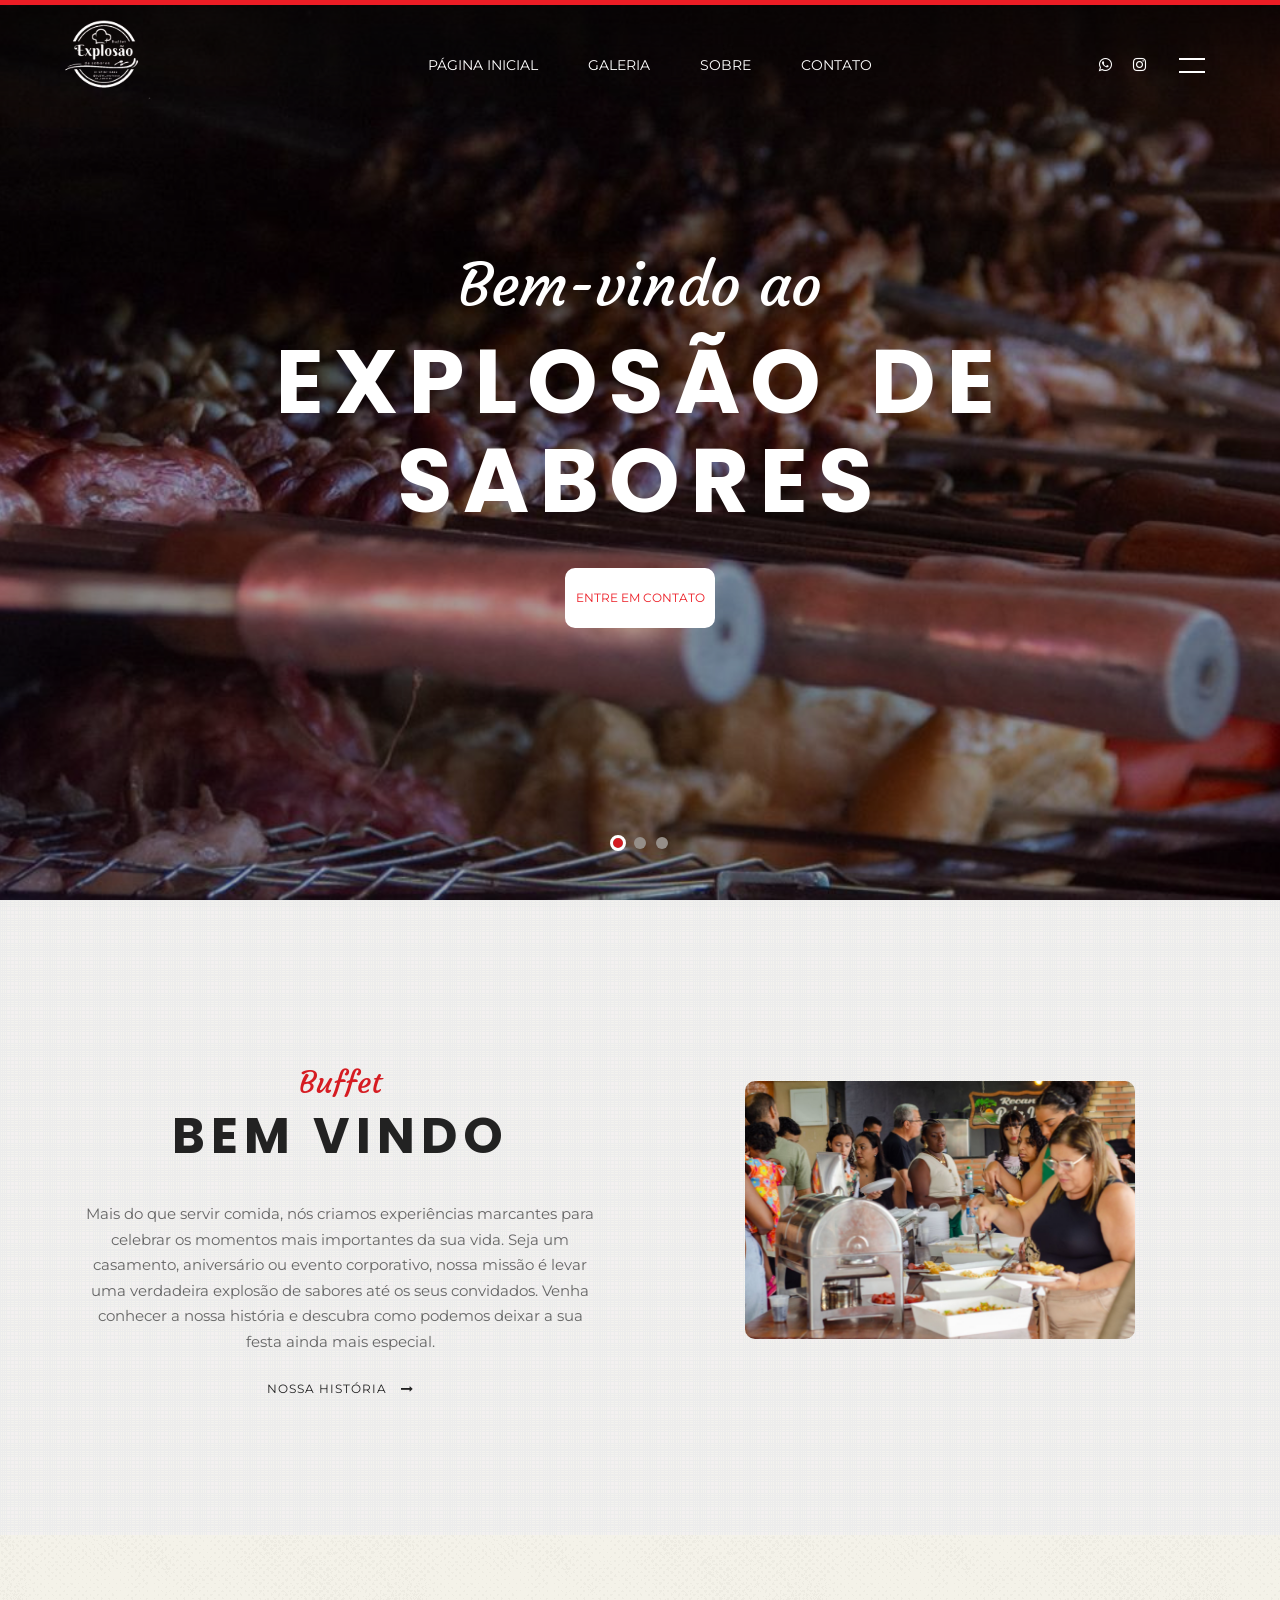
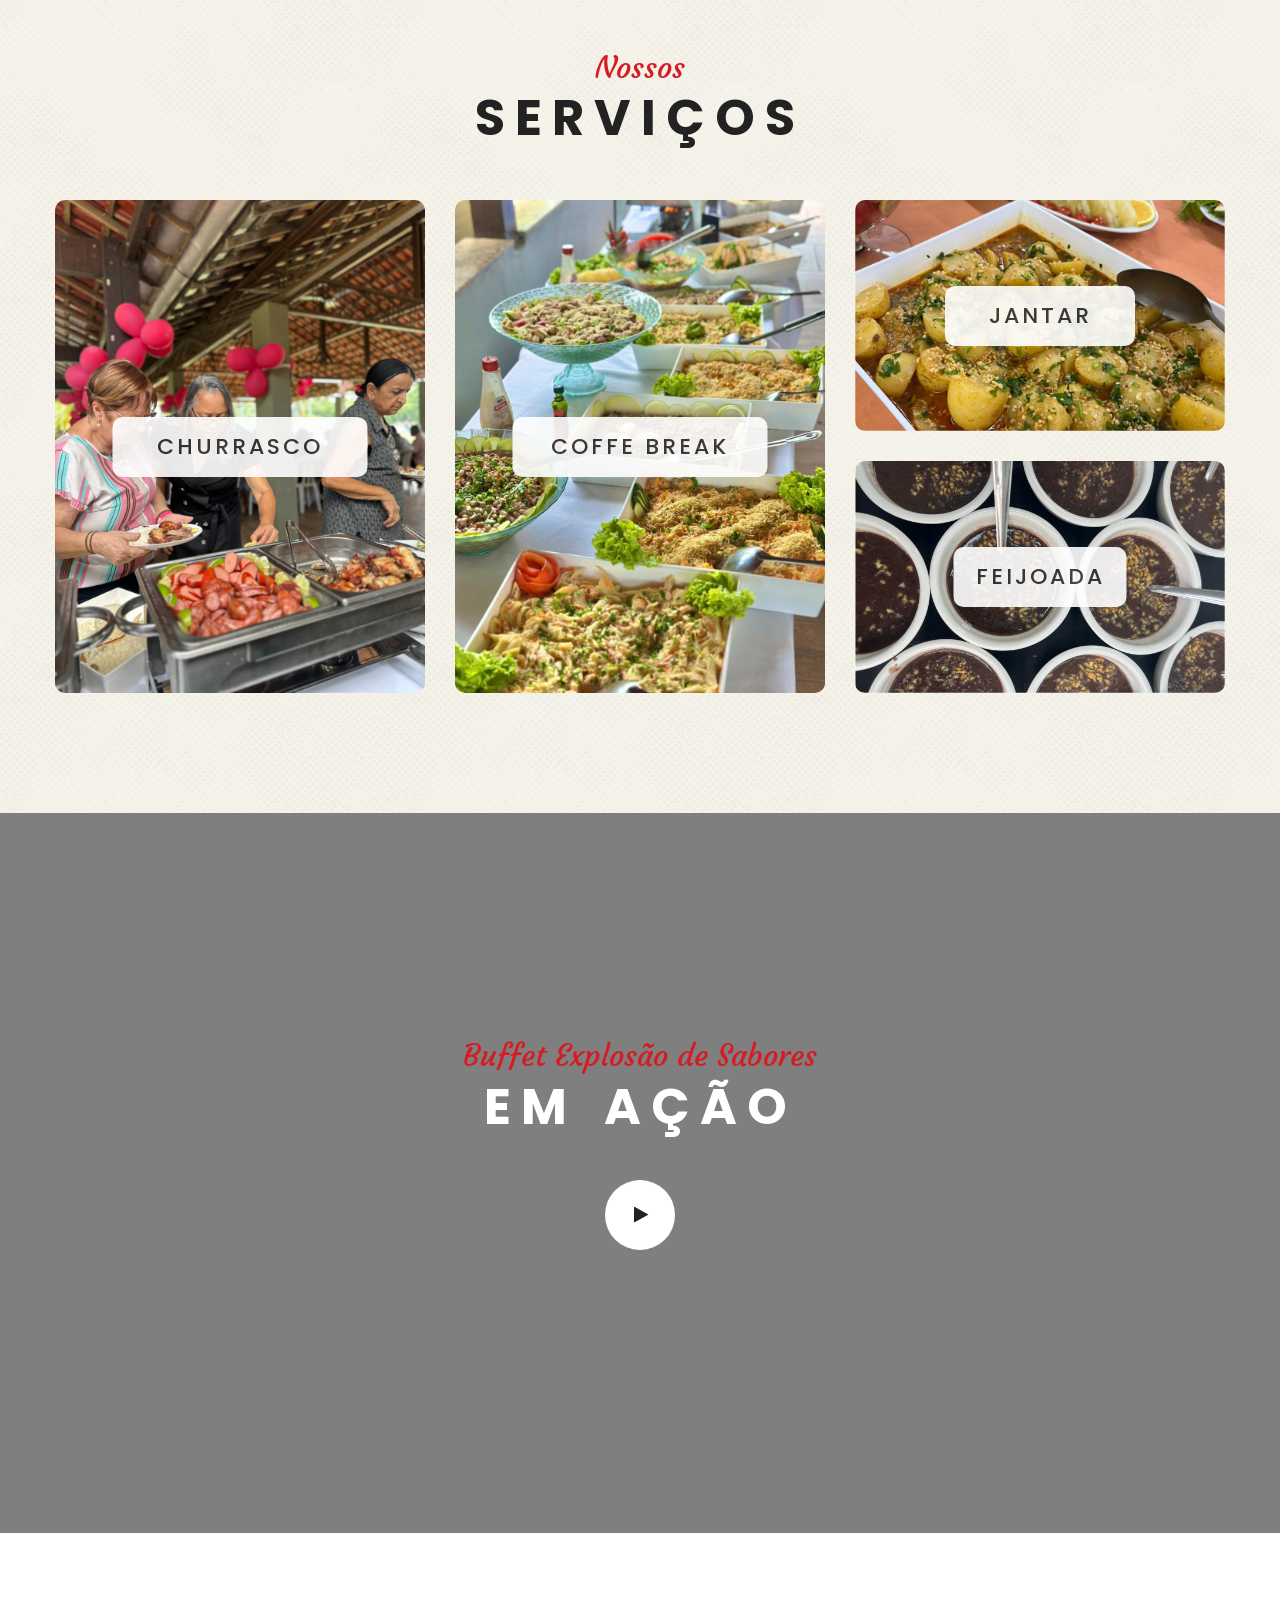
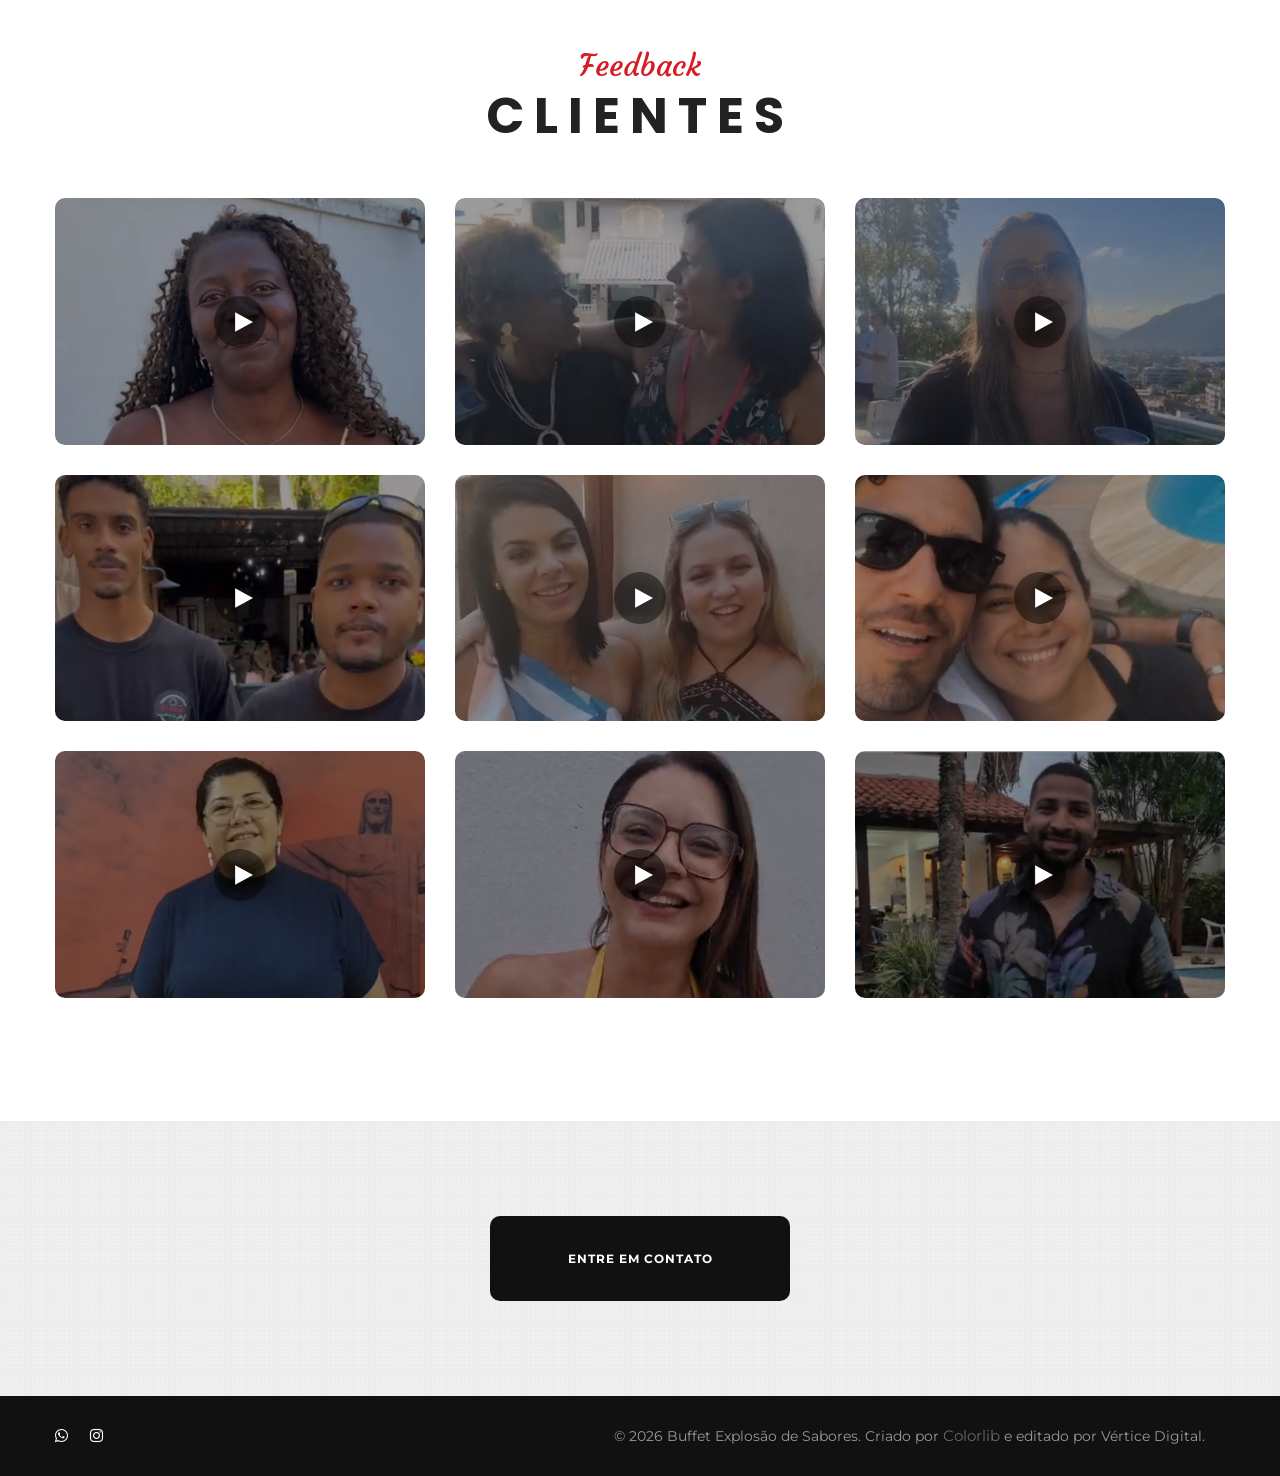
==== index.html @ c3bd985b "adiciona videos altera footer e header adiciona logo exclui pagina de serviço" ====
<!DOCTYPE html>
<html lang="en">
<head>
	<title>Página Inicial</title>
	<meta charset="UTF-8">
	<meta name="viewport" content="width=device-width, initial-scale=1">
<!--===============================================================================================-->
	<link rel="icon" type="image/png" href="images/icons/logo.png"/>
<!--===============================================================================================-->
	<link rel="stylesheet" type="text/css" href="vendor/bootstrap/css/bootstrap.min.css">
<!--===============================================================================================-->
	<link rel="stylesheet" type="text/css" href="fonts/font-awesome-4.7.0/css/font-awesome.min.css">
<!--===============================================================================================-->
	<link rel="stylesheet" type="text/css" href="fonts/themify/themify-icons.css">
<!--===============================================================================================-->
	<link rel="stylesheet" type="text/css" href="vendor/animate/animate.css">
<!--===============================================================================================-->
	<link rel="stylesheet" type="text/css" href="vendor/css-hamburgers/hamburgers.min.css">
<!--===============================================================================================-->
	<link rel="stylesheet" type="text/css" href="vendor/animsition/css/animsition.min.css">
<!--===============================================================================================-->
	<link rel="stylesheet" type="text/css" href="vendor/select2/select2.min.css">
<!--===============================================================================================-->
	<link rel="stylesheet" type="text/css" href="vendor/daterangepicker/daterangepicker.css">
<!--===============================================================================================-->
	<link rel="stylesheet" type="text/css" href="vendor/slick/slick.css">
<!--===============================================================================================-->
	<link rel="stylesheet" type="text/css" href="vendor/lightbox2/css/lightbox.min.css">
<!--===============================================================================================-->
	<link rel="stylesheet" type="text/css" href="css/util.css">
	<link rel="stylesheet" type="text/css" href="css/main.css">
<!--===============================================================================================-->
</head>
<body class="animsition">

	<!-- Header -->
	<header>
		<!-- Header desktop -->
		<div class="wrap-menu-header gradient1 trans-0-4">
			<div class="container h-full">
				<div class="wrap_header trans-0-3">
					<!-- Logo -->
					<div class="logo">
						<a href="index.html">
							<img src="images/icons/logo.svg" alt="IMG-LOGO" data-logofixed="images/icons/logo2.svg">
						</a>
					</div>

					<!-- Menu -->
					<div class="wrap_menu p-l-45 p-l-0-xl">
						<nav class="menu">
							<ul class="main_menu">
								<li>
									<a href="index.html">Página Inicial</a>
								</li>

								<li>
									<a href="galeria.html">Galeria</a>
								</li>

								<li>
									<a href="sobre.html">Sobre</a>
								</li>

								<li>
									<a href="contato.html">Contato</a>
								</li>
							</ul>
						</nav>
					</div>

					<!-- Social -->
					<div class="social flex-w flex-l-m p-r-20">
						<a href="contato.html" target="_blank"><i class="fa fa-whatsapp" aria-hidden="true"></i></a>
						<a href="https://www.instagram.com/buffet_explosao_de_sabores/" target="_blank"><i class="fa fa-instagram m-l-21" aria-hidden="true"></i></a>

						<button class="btn-show-sidebar m-l-33 trans-0-4"></button>
					</div>
				</div>
			</div>
		</div>
	</header>

	<!-- Sidebar -->
	<aside class="sidebar trans-0-4">
		<!-- Button Hide sidebar -->
		<button class="btn-hide-sidebar ti-close color0-hov trans-0-4"></button>

		<!-- - -->
		<ul class="menu-sidebar p-t-95 p-b-70">
			<li class="t-center m-b-13">
				<a href="index.html" class="txt19">Página Inicial</a>
			</li>

			<li class="t-center m-b-13">
				<a href="galeria.html" class="txt19">Galeria</a>
			</li>

			<li class="t-center m-b-13">
				<a href="sobre.html" class="txt19">Sobre</a>
			</li>

			<li class="t-center m-b-33">
				<a href="contato.html" class="txt19">Contato</a>
			</li>

		</ul>
	</aside>

	<!-- Slide1 -->
	<section class="section-slide">
		<div class="wrap-slick1">
			<div class="slick1">
				<div class="item-slick1 item1-slick1" style="background-image: url(images/slide1-01.svg);">
					<div class="wrap-content-slide1 sizefull flex-col-c-m p-l-15 p-r-15 p-t-150 p-b-170">
						<span class="caption1-slide1 txt1 t-center animated visible-false m-b-15" data-appear="fadeInDown">
							Bem-vindo ao
						</span>

						<h2 class="caption2-slide1 tit1 t-center animated visible-false m-b-37" data-appear="fadeInUp">
							Explosão de sabores
						</h2>

						<div class="wrap-btn-slide1 animated visible-false" data-appear="zoomIn">
							<!-- Button1 -->
							<a href="contato.html" class="btn1 flex-c-m size4 txt3 trans-0-4">
								Entre em contato
							</a>
						</div>
					</div>
				</div>

				<div class="item-slick1 item2-slick1" style="background-image: url(images/slide1-02.svg);">
					<div class="wrap-content-slide1 sizefull flex-col-c-m p-l-15 p-r-15 p-t-150 p-b-170">
						<span class="caption1-slide1 txt1 t-center animated visible-false m-b-15" data-appear="rollIn">
							Bem vindo ao
						</span>

						<h2 class="caption2-slide1 tit1 t-center animated visible-false m-b-37" data-appear="lightSpeedIn">
							Explosão de sabores
						</h2>

						<div class="wrap-btn-slide1 animated visible-false" data-appear="slideInUp">
							<!-- Button1 -->
							<a href="contato.html" class="btn1 flex-c-m size4 txt3 trans-0-4">
								Entre em contato
							</a>
						</div>
					</div>
				</div>

				<div class="item-slick1 item3-slick1" style="background-image: url(images/slide1-03.svg);">
					<div class="wrap-content-slide1 sizefull flex-col-c-m p-l-15 p-r-15 p-t-150 p-b-170">
						<span class="caption1-slide1 txt1 t-center animated visible-false m-b-15" data-appear="rotateInDownLeft">
							Bem vindo ao
						</span>

						<h2 class="caption2-slide1 tit1 t-center animated visible-false m-b-37" data-appear="rotateInUpRight">
							Explosão de Sabores
						</h2>

						<div class="wrap-btn-slide1 animated visible-false" data-appear="rotateIn">
							<!-- Button1 -->
							<a href="contato.html" class="btn1 flex-c-m size4 txt3 trans-0-4">
								Entre em contato
							</a>
						</div>
					</div>
				</div>

			</div>

			<div class="wrap-slick1-dots"></div>
		</div>
	</section>

	<!-- Welcome -->
	<section class="section-welcome bg1-pattern p-t-120 p-b-105">
		<div class="container">
			<div class="row align-items-center">
				<div class="col-md-6 p-t-45 p-b-30">
					<div class="wrap-text-welcome t-center">
						<span class="tit2 t-center">
							Buffet
						</span>

						<h3 class="tit3 t-center m-b-35 m-t-5">
							Bem vindo
						</h3>

						<p class="t-center m-b-22 size3 m-l-r-auto">
							Mais do que servir comida, nós criamos experiências marcantes para celebrar os momentos mais importantes da sua vida. Seja um casamento, aniversário ou evento corporativo, nossa missão é levar uma verdadeira explosão de sabores até os seus convidados.
							Venha conhecer a nossa história e descubra como podemos deixar a sua festa ainda mais especial.
						</p>

						<a href="sobre.html" class="txt4">
							Nossa história
							<i class="fa fa-long-arrow-right m-l-10" aria-hidden="true"></i>
						</a>
					</div>
				</div>

				<div class="col-md-6 p-b-30">
					<div class="wrap-pic-welcome size2 bo-rad-10 hov-img-zoom m-l-r-auto">
						<img src="images/our-story-01.jpg" alt="IMG-OUR">
					</div>
				</div>
			</div>
		</div>
	</section>


	<!-- Nossos serviços -->
	<section class="section-ourmenu bg2-pattern p-t-115 p-b-120">
		<div class="container">
			<div class="title-section-ourmenu t-center m-b-22">
				<span class="tit2 t-center">
					Nossos
				</span>

				<h3 class="tit5 t-center m-t-2">
					Serviços
				</h3>
			</div>

			<div class="row">
				<div class="col-md-8">
					<div class="row">
						<div class="col-sm-6">
							<!-- Item our menu -->
							<div class="item-ourmenu bo-rad-10 hov-img-zoom pos-relative m-t-30">
								<img src="images/our-service-01.jpg" alt="IMG-MENU">

								<!-- Button2 -->
								<a href="#" class="btn2 flex-c-m txt5 ab-c-m size6">
									churrasco
								</a>
							</div>
						</div>

						<div class="col-sm-6">
							<!-- Item our menu -->
							<div class="item-ourmenu bo-rad-10 hov-img-zoom pos-relative m-t-30">
								<img src="images/our-service-02.jpg" alt="IMG-MENU">

								<!-- Button2 -->
								<a href="#" class="btn2 flex-c-m txt5 ab-c-m size6">
									coffe break
								</a>
							</div>
						</div>
					</div>
				</div>

				<div class="col-md-4">
					<div class="row">
						<div class="col-12">
							<!-- Item our menu -->
							<div class="item-ourmenu bo-rad-10 hov-img-zoom pos-relative m-t-30">
								<img src="images/our-service-03.svg" alt="IMG-MENU">

								<!-- Button2 -->
								<a href="#" class="btn2 flex-c-m txt5 ab-c-m size8">
									jantar
								</a>
							</div>
						</div>

						<div class="col-12">
							<!-- Item our menu -->
							<div class="item-ourmenu bo-rad-10 hov-img-zoom pos-relative m-t-30">
								<img src="images/our-service-04.svg" alt="IMG-MENU">

								<!-- Button2 -->
								<a href="#" class="btn2 flex-c-m txt5 ab-c-m size9">
									feijoada
								</a>
							</div>
						</div>
					</div>
				</div>
			</div>

		</div>
	</section>

	<!-- Video -->
	<section class="section-video parallax100" style="background-image: url(images/bg-cover-video-02.svg);">
		<div class="content-video t-center p-t-225 p-b-250">
			<span class="tit2 p-l-15 p-r-15">
				Buffet Explosão de Sabores
			</span>

			<h3 class="tit4 t-center p-l-15 p-r-15 p-t-3">
				em ação
			</h3>

			<div class="btn-play ab-center size16 hov-pointer m-l-r-auto m-t-43 m-b-33" data-toggle="modal" data-target="#modal-video-01">
				<div class="flex-c-m sizefull bo-cir bgwhite color1 hov1 trans-0-4">
					<i class="fa fa-play fs-18 m-l-2" aria-hidden="true"></i>
				</div>
			</div>
		</div>
	</section>

	<!-- Depoimentos -->
	<section class="section-blog bg-white p-t-115 p-b-123">
		<div class="container">
			<div class="title-section-ourmenu t-center m-b-22">
				<span class="tit2 t-center">
					Feedback
				</span>

				<h3 class="tit5 t-center m-t-2">
					Clientes
				</h3>
			</div>

			<div class="row">
				<!-- Bloco 1 -->
				<div class="col-md-4 p-t-30">
				  <div class="blo1">
					<div class="wrap-pic-blo1 bo-rad-10 hov-img-zoom pos-relative">
					  <a href="#" data-toggle="modal" data-target="#modal-video-dep01">
						<img src="images/depoimento-1.png" alt="IMG-INTRO">
					  </a>
					  <a href="#" data-toggle="modal" data-target="#modal-video-dep01" class="play-icon-blo1">
						<svg viewBox="0 0 64 64" xmlns="http://www.w3.org/2000/svg" style="width:52px;height:52px;filter:drop-shadow(0 2px 8px rgba(0,0,0,0.5));">
						  <circle cx="32" cy="32" r="32" fill="rgba(0,0,0,0.45)"/>
						  <polygon points="26,20 48,32 26,44" fill="white"/>
						</svg>
					  </a>
					</div>
				  </div>
				</div>

				<!-- Modal dep01 -->
				<div class="modal fade" id="modal-video-dep01" tabindex="-1" role="dialog">
				  <div class="modal-dialog" role="document">
					<div class="close-mo-video-dep" data-dismiss="modal"><i class="fa fa-times"></i></div>
					<div class="wrap-video-mo-01">
					  <div style="padding-bottom: 56.25%; position: relative;">
						<div class="video-mo-dep" data-src="videos/depoimento-1.mp4" data-type="local"></div>
					  </div>
					</div>
				  </div>
				</div>

				<!-- Bloco dep02 -->
				<div class="col-md-4 p-t-30">
				  <div class="blo1">
					<div class="wrap-pic-blo1 bo-rad-10 hov-img-zoom pos-relative">
					  <a href="#" data-toggle="modal" data-target="#modal-video-dep02">
						<img src="images/depoimento-2.png" alt="IMG-INTRO">
					  </a>
					  <a href="#" data-toggle="modal" data-target="#modal-video-dep02" class="play-icon-blo1">
						<svg viewBox="0 0 64 64" xmlns="http://www.w3.org/2000/svg" style="width:52px;height:52px;filter:drop-shadow(0 2px 8px rgba(0,0,0,0.5));">
						  <circle cx="32" cy="32" r="32" fill="rgba(0,0,0,0.45)"/>
						  <polygon points="26,20 48,32 26,44" fill="white"/>
						</svg>
					  </a>
					</div>
				  </div>
				</div>

				<!-- Modal dep02 -->
				<div class="modal fade" id="modal-video-dep02" tabindex="-1" role="dialog">
				  <div class="modal-dialog" role="document">
					<div class="close-mo-video-dep" data-dismiss="modal"><i class="fa fa-times"></i></div>
					<div class="wrap-video-mo-01">
					  <div style="padding-bottom: 56.25%; position: relative;">
						<div class="video-mo-dep" data-src="videos/depoimento-2.mp4" data-type="local"></div>
					  </div>
					</div>
				  </div>
				</div>

				<!-- Bloco dep03 -->
				<div class="col-md-4 p-t-30">
				  <div class="blo1">
					<div class="wrap-pic-blo1 bo-rad-10 hov-img-zoom pos-relative">
					  <a href="#" data-toggle="modal" data-target="#modal-video-dep03">
						<img src="images/depoimento-3.png" alt="IMG-INTRO">
					  </a>
					  <a href="#" data-toggle="modal" data-target="#modal-video-dep03" class="play-icon-blo1">
						<svg viewBox="0 0 64 64" xmlns="http://www.w3.org/2000/svg" style="width:52px;height:52px;filter:drop-shadow(0 2px 8px rgba(0,0,0,0.5));">
						  <circle cx="32" cy="32" r="32" fill="rgba(0,0,0,0.45)"/>
						  <polygon points="26,20 48,32 26,44" fill="white"/>
						</svg>
					  </a>
					</div>
				  </div>
				</div>

				<!-- Modal dep03 -->
				<div class="modal fade" id="modal-video-dep03" tabindex="-1" role="dialog">
				  <div class="modal-dialog" role="document">
					<div class="close-mo-video-dep" data-dismiss="modal"><i class="fa fa-times"></i></div>
					<div class="wrap-video-mo-01">
					  <div style="padding-bottom: 56.25%; position: relative;">
						<div class="video-mo-dep" data-src="videos/depoimento-3.mp4" data-type="local"></div>
					  </div>
					</div>
				  </div>
				</div>

			</div>
			<div class="row">

				<!-- Bloco dep04 -->
				<div class="col-md-4 p-t-30">
				  <div class="blo1">
					<div class="wrap-pic-blo1 bo-rad-10 hov-img-zoom pos-relative">
					  <a href="#" data-toggle="modal" data-target="#modal-video-dep04">
						<img src="images/depoimento-4.png" alt="IMG-INTRO">
					  </a>
					  <a href="#" data-toggle="modal" data-target="#modal-video-dep04" class="play-icon-blo1">
						<svg viewBox="0 0 64 64" xmlns="http://www.w3.org/2000/svg" style="width:52px;height:52px;filter:drop-shadow(0 2px 8px rgba(0,0,0,0.5));">
						  <circle cx="32" cy="32" r="32" fill="rgba(0,0,0,0.45)"/>
						  <polygon points="26,20 48,32 26,44" fill="white"/>
						</svg>
					  </a>
					</div>
				  </div>
				</div>

				<!-- Modal dep04 -->
				<div class="modal fade" id="modal-video-dep04" tabindex="-1" role="dialog">
				  <div class="modal-dialog" role="document">
					<div class="close-mo-video-dep" data-dismiss="modal"><i class="fa fa-times"></i></div>
					<div class="wrap-video-mo-01">
					  <div style="padding-bottom: 56.25%; position: relative;">
						<div class="video-mo-dep" data-src="videos/depoimento-4.mp4" data-type="local"></div>
					  </div>
					</div>
				  </div>
				</div>

				<!-- Bloco dep05 -->
				<div class="col-md-4 p-t-30">
				  <div class="blo1">
					<div class="wrap-pic-blo1 bo-rad-10 hov-img-zoom pos-relative">
					  <a href="#" data-toggle="modal" data-target="#modal-video-dep05">
						<img src="images/depoimento-5.png" alt="IMG-INTRO">
					  </a>
					  <a href="#" data-toggle="modal" data-target="#modal-video-dep05" class="play-icon-blo1">
						<svg viewBox="0 0 64 64" xmlns="http://www.w3.org/2000/svg" style="width:52px;height:52px;filter:drop-shadow(0 2px 8px rgba(0,0,0,0.5));">
						  <circle cx="32" cy="32" r="32" fill="rgba(0,0,0,0.45)"/>
						  <polygon points="26,20 48,32 26,44" fill="white"/>
						</svg>
					  </a>
					</div>
				  </div>
				</div>

				<!-- Modal dep05 -->
				<div class="modal fade" id="modal-video-dep05" tabindex="-1" role="dialog">
				  <div class="modal-dialog" role="document">
					<div class="close-mo-video-dep" data-dismiss="modal"><i class="fa fa-times"></i></div>
					<div class="wrap-video-mo-01">
					 <div style="padding-bottom: 56.25%; position: relative;">
						<div class="video-mo-dep" data-src="videos/depoimento-5.mp4" data-type="local"></div>
					  </div>
					</div>
				  </div>
				</div>

				<!-- Bloco dep06 -->
				<div class="col-md-4 p-t-30">
				  <div class="blo1">
					<div class="wrap-pic-blo1 bo-rad-10 hov-img-zoom pos-relative">
					  <a href="#" data-toggle="modal" data-target="#modal-video-dep06">
						<img src="images/depoimento-6.png" alt="IMG-INTRO">
					  </a>
					  <a href="#" data-toggle="modal" data-target="#modal-video-dep06" class="play-icon-blo1">
						<svg viewBox="0 0 64 64" xmlns="http://www.w3.org/2000/svg" style="width:52px;height:52px;filter:drop-shadow(0 2px 8px rgba(0,0,0,0.5));">
						  <circle cx="32" cy="32" r="32" fill="rgba(0,0,0,0.45)"/>
						  <polygon points="26,20 48,32 26,44" fill="white"/>
						</svg>
					  </a>
					</div>
				  </div>
				</div>

				<!-- Modal dep06 -->
				<div class="modal fade" id="modal-video-dep06" tabindex="-1" role="dialog">
				  <div class="modal-dialog" role="document">
					<div class="close-mo-video-dep" data-dismiss="modal"><i class="fa fa-times"></i></div>
					<div class="wrap-video-mo-01">
					   <div style="padding-bottom: 56.25%; position: relative;">
						<div class="video-mo-dep" data-src="videos/depoimento-6.mp4" data-type="local"></div>
					  </div>
					</div>
				  </div>
				</div>

			</div>
			<div class="row">

				<!-- Bloco dep07 -->
				<div class="col-md-4 p-t-30">
				  <div class="blo1">
					<div class="wrap-pic-blo1 bo-rad-10 hov-img-zoom pos-relative">
					  <a href="#" data-toggle="modal" data-target="#modal-video-dep07">
						<img src="images/depoimento-7.png" alt="IMG-INTRO">
					  </a>
					  <a href="#" data-toggle="modal" data-target="#modal-video-dep07" class="play-icon-blo1">
						<svg viewBox="0 0 64 64" xmlns="http://www.w3.org/2000/svg" style="width:52px;height:52px;filter:drop-shadow(0 2px 8px rgba(0,0,0,0.5));">
						  <circle cx="32" cy="32" r="32" fill="rgba(0,0,0,0.45)"/>
						  <polygon points="26,20 48,32 26,44" fill="white"/>
						</svg>
					  </a>
					</div>
				  </div>
				</div>

				<!-- Modal dep07 -->
				<div class="modal fade" id="modal-video-dep07" tabindex="-1" role="dialog">
				  <div class="modal-dialog" role="document">
					<div class="close-mo-video-dep" data-dismiss="modal"><i class="fa fa-times"></i></div>
					<div class="wrap-video-mo-01">
					  <div style="padding-bottom: 56.25%; position: relative;">
						<div class="video-mo-dep" data-src="videos/depoimento-7.mp4" data-type="local"></div>
					  </div>
					</div>
				  </div>
				</div>

				<!-- Bloco dep08 -->
				<div class="col-md-4 p-t-30">
				  <div class="blo1">
					<div class="wrap-pic-blo1 bo-rad-10 hov-img-zoom pos-relative">
					  <a href="#" data-toggle="modal" data-target="#modal-video-dep08">
						<img src="images/depoimento-8.png" alt="IMG-INTRO">
					  </a>
					  <a href="#" data-toggle="modal" data-target="#modal-video-dep08" class="play-icon-blo1">
						<svg viewBox="0 0 64 64" xmlns="http://www.w3.org/2000/svg" style="width:52px;height:52px;filter:drop-shadow(0 2px 8px rgba(0,0,0,0.5));">
						  <circle cx="32" cy="32" r="32" fill="rgba(0,0,0,0.45)"/>
						  <polygon points="26,20 48,32 26,44" fill="white"/>
						</svg>
					  </a>
					</div>
				  </div>
				</div>

				<!-- Modal dep08 -->
				<div class="modal fade" id="modal-video-dep08" tabindex="-1" role="dialog">
				  <div class="modal-dialog" role="document">
					<div class="close-mo-video-dep" data-dismiss="modal"><i class="fa fa-times"></i></div>
					<div class="wrap-video-mo-01">
					 <div style="padding-bottom: 56.25%; position: relative;">
						<div class="video-mo-dep" data-src="videos/depoimento-8.mp4" data-type="local"></div>
					  </div>
					</div>
				  </div>
				</div>

				<!-- Bloco dep09 -->
				<div class="col-md-4 p-t-30">
				  <div class="blo1">
					<div class="wrap-pic-blo1 bo-rad-10 hov-img-zoom pos-relative">
					  <a href="#" data-toggle="modal" data-target="#modal-video-dep09">
						<img src="images/depoimento-9.png" alt="IMG-INTRO">
					  </a>
					  <a href="#" data-toggle="modal" data-target="#modal-video-dep09" class="play-icon-blo1">
						<svg viewBox="0 0 64 64" xmlns="http://www.w3.org/2000/svg" style="width:52px;height:52px;filter:drop-shadow(0 2px 8px rgba(0,0,0,0.5));">
						  <circle cx="32" cy="32" r="32" fill="rgba(0,0,0,0.45)"/>
						  <polygon points="26,20 48,32 26,44" fill="white"/>
						</svg>
					  </a>
					</div>
				  </div>
				</div>

				<!-- Modal dep09 -->
				<div class="modal fade" id="modal-video-dep09" tabindex="-1" role="dialog">
				  <div class="modal-dialog" role="document">
					<div class="close-mo-video-dep" data-dismiss="modal"><i class="fa fa-times"></i></div>
					<div class="wrap-video-mo-01">
					   <div style="padding-bottom: 56.25%; position: relative;">
						<div class="video-mo-dep" data-src="videos/depoimento-9.mp4" data-type="local"></div>
					  </div>
					</div>
				  </div>
				</div>
			</div>
		</div>
	</section>


	<!-- Sign up -->
	<div class="section-signup bg1-pattern p-t-85 p-b-85">

		<form class="flex-c-m flex-w flex-col-c-m-lg p-l-5 p-r-5">
			<!-- Button3 -->
			<button type="submit" class="btn3 flex-c-m size20 txt6 trans-0-4 m-10">
				entre em contato
			</button>
		</form>
	</div>


	<!-- Footer -->
	<footer class="bg1">
		<div class="end-footer bg2">
			<div class="container">
				<div class="flex-sb-m flex-w p-t-22 p-b-22">
					<div class="p-t-5 p-b-5">
						<a href="contato.html" class="fs-15 c-white"><i class="fa fa-whatsapp" aria-hidden="true"></i></a>
						<a href="https://www.instagram.com/buffet_explosao_de_sabores/" class="fs-15 c-white"><i class="fa fa-instagram m-l-18" aria-hidden="true"></i></a>
					</div>

					<div class="txt17 p-r-20 p-t-5 p-b-5">
   						 &copy; 2026 Buffet Explosão de Sabores. Criado por <a href="https://colorlib.com" target="_blank" rel="noopener">Colorlib</a> e editado por Vértice Digital.
					</div>
				</div>
			</div>
		</div>
	</footer>


	<!-- Back to top -->
	<div class="btn-back-to-top bg0-hov" id="myBtn">
		<span class="symbol-btn-back-to-top">
			<i class="fa fa-angle-double-up" aria-hidden="true"></i>
		</span>
	</div>

	<!-- Container Selection1 -->
	<div id="dropDownSelect1"></div>

	<!-- Modal Video 01-->
	<div class="modal fade" id="modal-video-01" tabindex="-1" role="dialog" aria-hidden="true">
    <div class="modal-dialog" role="document" data-dismiss="modal">
        <div class="close-mo-video-01 trans-0-4" data-dismiss="modal" aria-label="Close">&times;</div>
        <div class="wrap-video-mo-01">
            <div class="w-full wrap-pic-w op-0-0"><img src="images/icons/video-16-9.jpg" alt="IMG"></div>
            <div class="video-mo-01">
                <video src="videos/video-em-acao.mp4" controls></video>
            </div>
        </div>
    </div>
</div>



<!--===============================================================================================-->
	<script type="text/javascript" src="vendor/jquery/jquery-3.2.1.min.js"></script>
<!--===============================================================================================-->
	<script type="text/javascript" src="vendor/animsition/js/animsition.min.js"></script>
<!--===============================================================================================-->
	<script type="text/javascript" src="vendor/bootstrap/js/popper.js"></script>
	<script type="text/javascript" src="vendor/bootstrap/js/bootstrap.min.js"></script>
<!--===============================================================================================-->
	<script type="text/javascript" src="vendor/select2/select2.min.js"></script>
<!--===============================================================================================-->
	<script type="text/javascript" src="vendor/daterangepicker/moment.min.js"></script>
	<script type="text/javascript" src="vendor/daterangepicker/daterangepicker.js"></script>
<!--===============================================================================================-->
	<script type="text/javascript" src="vendor/slick/slick.min.js"></script>
	<script type="text/javascript" src="js/slick-custom.js"></script>
<!--===============================================================================================-->
	<script type="text/javascript" src="vendor/parallax100/parallax100.js"></script>
	<script type="text/javascript">
        $('.parallax100').parallax100();
	</script>
<!--===============================================================================================-->
	<script type="text/javascript" src="vendor/countdowntime/countdowntime.js"></script>
<!--===============================================================================================-->
	<script type="text/javascript" src="vendor/lightbox2/js/lightbox.min.js"></script>
<!--===============================================================================================-->
	<script src="js/main.js"></script>

</body>
</html>
---- vendor/css-hamburgers/hamburgers.min.css ----
/*!
 * Hamburgers
 * @description Tasty CSS-animated hamburgers
 * @author Jonathan Suh @jonsuh
 * @site https://jonsuh.com/hamburgers
 * @link https://github.com/jonsuh/hamburgers
 */.hamburger{font:inherit;display:inline-block;overflow:visible;margin:0;padding:15px;cursor:pointer;transition-timing-function:linear;transition-duration:.15s;transition-property:opacity,filter;text-transform:none;color:inherit;border:0;background-color:transparent}.hamburger:hover{opacity:.7}.hamburger-box{position:relative;display:inline-block;width:40px;height:24px}.hamburger-inner{top:50%;display:block;margin-top:-2px}.hamburger-inner,.hamburger-inner:after,.hamburger-inner:before{position:absolute;width:40px;height:4px;transition-timing-function:ease;transition-duration:.15s;transition-property:transform;border-radius:4px;background-color:#000}.hamburger-inner:after,.hamburger-inner:before{display:block;content:''}.hamburger-inner:before{top:-10px}.hamburger-inner:after{bottom:-10px}.hamburger--3dx .hamburger-box{perspective:80px}.hamburger--3dx .hamburger-inner{transition:transform .2s cubic-bezier(.645,.045,.355,1),background-color 0s cubic-bezier(.645,.045,.355,1) .1s}.hamburger--3dx .hamburger-inner:after,.hamburger--3dx .hamburger-inner:before{transition:transform 0s cubic-bezier(.645,.045,.355,1) .1s}.hamburger--3dx.is-active .hamburger-inner{transform:rotateY(180deg);background-color:transparent}.hamburger--3dx.is-active .hamburger-inner:before{transform:translate3d(0,10px,0) rotate(45deg)}.hamburger--3dx.is-active .hamburger-inner:after{transform:translate3d(0,-10px,0) rotate(-45deg)}.hamburger--3dx-r .hamburger-box{perspective:80px}.hamburger--3dx-r .hamburger-inner{transition:transform .2s cubic-bezier(.645,.045,.355,1),background-color 0s cubic-bezier(.645,.045,.355,1) .1s}.hamburger--3dx-r .hamburger-inner:after,.hamburger--3dx-r .hamburger-inner:before{transition:transform 0s cubic-bezier(.645,.045,.355,1) .1s}.hamburger--3dx-r.is-active .hamburger-inner{transform:rotateY(-180deg);background-color:transparent}.hamburger--3dx-r.is-active .hamburger-inner:before{transform:translate3d(0,10px,0) rotate(45deg)}.hamburger--3dx-r.is-active .hamburger-inner:after{transform:translate3d(0,-10px,0) rotate(-45deg)}.hamburger--3dy .hamburger-box{perspective:80px}.hamburger--3dy .hamburger-inner{transition:transform .2s cubic-bezier(.645,.045,.355,1),background-color 0s cubic-bezier(.645,.045,.355,1) .1s}.hamburger--3dy .hamburger-inner:after,.hamburger--3dy .hamburger-inner:before{transition:transform 0s cubic-bezier(.645,.045,.355,1) .1s}.hamburger--3dy.is-active .hamburger-inner{transform:rotateX(-180deg);background-color:transparent}.hamburger--3dy.is-active .hamburger-inner:before{transform:translate3d(0,10px,0) rotate(45deg)}.hamburger--3dy.is-active .hamburger-inner:after{transform:translate3d(0,-10px,0) rotate(-45deg)}.hamburger--3dy-r .hamburger-box{perspective:80px}.hamburger--3dy-r .hamburger-inner{transition:transform .2s cubic-bezier(.645,.045,.355,1),background-color 0s cubic-bezier(.645,.045,.355,1) .1s}.hamburger--3dy-r .hamburger-inner:after,.hamburger--3dy-r .hamburger-inner:before{transition:transform 0s cubic-bezier(.645,.045,.355,1) .1s}.hamburger--3dy-r.is-active .hamburger-inner{transform:rotateX(180deg);background-color:transparent}.hamburger--3dy-r.is-active .hamburger-inner:before{transform:translate3d(0,10px,0) rotate(45deg)}.hamburger--3dy-r.is-active .hamburger-inner:after{transform:translate3d(0,-10px,0) rotate(-45deg)}.hamburger--arrow.is-active .hamburger-inner:before{transform:translate3d(-8px,0,0) rotate(-45deg) scaleX(.7)}.hamburger--arrow.is-active .hamburger-inner:after{transform:translate3d(-8px,0,0) rotate(45deg) scaleX(.7)}.hamburger--arrow-r.is-active .hamburger-inner:before{transform:translate3d(8px,0,0) rotate(45deg) scaleX(.7)}.hamburger--arrow-r.is-active .hamburger-inner:after{transform:translate3d(8px,0,0) rotate(-45deg) scaleX(.7)}.hamburger--arrowalt .hamburger-inner:before{transition:top .1s ease .15s,transform .15s cubic-bezier(.165,.84,.44,1)}.hamburger--arrowalt .hamburger-inner:after{transition:bottom .1s ease .15s,transform .15s cubic-bezier(.165,.84,.44,1)}.hamburger--arrowalt.is-active .hamburger-inner:before{top:0;transition:top .1s ease,transform .15s cubic-bezier(.895,.03,.685,.22) .1s;transform:translate3d(-8px,-10px,0) rotate(-45deg) scaleX(.7)}.hamburger--arrowalt.is-active .hamburger-inner:after{bottom:0;transition:bottom .1s ease,transform .15s cubic-bezier(.895,.03,.685,.22) .1s;transform:translate3d(-8px,10px,0) rotate(45deg) scaleX(.7)}.hamburger--arrowalt-r .hamburger-inner:before{transition:top .1s ease .15s,transform .15s cubic-bezier(.165,.84,.44,1)}.hamburger--arrowalt-r .hamburger-inner:after{transition:bottom .1s ease .15s,transform .15s cubic-bezier(.165,.84,.44,1)}.hamburger--arrowalt-r.is-active .hamburger-inner:before{top:0;transition:top .1s ease,transform .15s cubic-bezier(.895,.03,.685,.22) .1s;transform:translate3d(8px,-10px,0) rotate(45deg) scaleX(.7)}.hamburger--arrowalt-r.is-active .hamburger-inner:after{bottom:0;transition:bottom .1s ease,transform .15s cubic-bezier(.895,.03,.685,.22) .1s;transform:translate3d(8px,10px,0) rotate(-45deg) scaleX(.7)}.hamburger--boring .hamburger-inner,.hamburger--boring .hamburger-inner:after,.hamburger--boring .hamburger-inner:before{transition-property:none}.hamburger--boring.is-active .hamburger-inner{transform:rotate(45deg)}.hamburger--boring.is-active .hamburger-inner:before{top:0;opacity:0}.hamburger--boring.is-active .hamburger-inner:after{bottom:0;transform:rotate(-90deg)}.hamburger--collapse .hamburger-inner{top:auto;bottom:0;transition-delay:.15s;transition-timing-function:cubic-bezier(.55,.055,.675,.19);transition-duration:.15s}.hamburger--collapse .hamburger-inner:after{top:-20px;transition:top .3s cubic-bezier(.33333,.66667,.66667,1) .3s,opacity .1s linear}.hamburger--collapse .hamburger-inner:before{transition:top .12s cubic-bezier(.33333,.66667,.66667,1) .3s,transform .15s cubic-bezier(.55,.055,.675,.19)}.hamburger--collapse.is-active .hamburger-inner{transition-delay:.32s;transition-timing-function:cubic-bezier(.215,.61,.355,1);transform:translate3d(0,-10px,0) rotate(-45deg)}.hamburger--collapse.is-active .hamburger-inner:after{top:0;transition:top .3s cubic-bezier(.33333,0,.66667,.33333),opacity .1s linear .27s;opacity:0}.hamburger--collapse.is-active .hamburger-inner:before{top:0;transition:top .12s cubic-bezier(.33333,0,.66667,.33333) .18s,transform .15s cubic-bezier(.215,.61,.355,1) .42s;transform:rotate(-90deg)}.hamburger--collapse-r .hamburger-inner{top:auto;bottom:0;transition-delay:.15s;transition-timing-function:cubic-bezier(.55,.055,.675,.19);transition-duration:.15s}.hamburger--collapse-r .hamburger-inner:after{top:-20px;transition:top .3s cubic-bezier(.33333,.66667,.66667,1) .3s,opacity .1s linear}.hamburger--collapse-r .hamburger-inner:before{transition:top .12s cubic-bezier(.33333,.66667,.66667,1) .3s,transform .15s cubic-bezier(.55,.055,.675,.19)}.hamburger--collapse-r.is-active .hamburger-inner{transition-delay:.32s;transition-timing-function:cubic-bezier(.215,.61,.355,1);transform:translate3d(0,-10px,0) rotate(45deg)}.hamburger--collapse-r.is-active .hamburger-inner:after{top:0;transition:top .3s cubic-bezier(.33333,0,.66667,.33333),opacity .1s linear .27s;opacity:0}.hamburger--collapse-r.is-active .hamburger-inner:before{top:0;transition:top .12s cubic-bezier(.33333,0,.66667,.33333) .18s,transform .15s cubic-bezier(.215,.61,.355,1) .42s;transform:rotate(90deg)}.hamburger--elastic .hamburger-inner{top:2px;transition-timing-function:cubic-bezier(.68,-.55,.265,1.55);transition-duration:.4s}.hamburger--elastic .hamburger-inner:before{top:10px;transition:opacity .15s ease .4s}.hamburger--elastic .hamburger-inner:after{top:20px;transition:transform .4s cubic-bezier(.68,-.55,.265,1.55)}.hamburger--elastic.is-active .hamburger-inner{transition-delay:.1s;transform:translate3d(0,10px,0) rotate(135deg)}.hamburger--elastic.is-active .hamburger-inner:before{transition-delay:0s;opacity:0}.hamburger--elastic.is-active .hamburger-inner:after{transition-delay:.1s;transform:translate3d(0,-20px,0) rotate(-270deg)}.hamburger--elastic-r .hamburger-inner{top:2px;transition-timing-function:cubic-bezier(.68,-.55,.265,1.55);transition-duration:.4s}.hamburger--elastic-r .hamburger-inner:before{top:10px;transition:opacity .15s ease .4s}.hamburger--elastic-r .hamburger-inner:after{top:20px;transition:transform .4s cubic-bezier(.68,-.55,.265,1.55)}.hamburger--elastic-r.is-active .hamburger-inner{transition-delay:.1s;transform:translate3d(0,10px,0) rotate(-135deg)}.hamburger--elastic-r.is-active .hamburger-inner:before{transition-delay:0s;opacity:0}.hamburger--elastic-r.is-active .hamburger-inner:after{transition-delay:.1s;transform:translate3d(0,-20px,0) rotate(270deg)}.hamburger--emphatic{overflow:hidden}.hamburger--emphatic .hamburger-inner{transition:background-color .2s ease-in .25s}.hamburger--emphatic .hamburger-inner:before{left:0;transition:transform .2s cubic-bezier(.6,.04,.98,.335),top .05s linear .2s,left .2s ease-in .25s}.hamburger--emphatic .hamburger-inner:after{top:10px;right:0;transition:transform .2s cubic-bezier(.6,.04,.98,.335),top .05s linear .2s,right .2s ease-in .25s}.hamburger--emphatic.is-active .hamburger-inner{transition-delay:0s;transition-timing-function:ease-out;background-color:transparent}.hamburger--emphatic.is-active .hamburger-inner:before{top:-80px;left:-80px;transition:left .2s ease-out,top .05s linear .2s,transform .2s cubic-bezier(.075,.82,.165,1) .25s;transform:translate3d(80px,80px,0) rotate(45deg)}.hamburger--emphatic.is-active .hamburger-inner:after{top:-80px;right:-80px;transition:right .2s ease-out,top .05s linear .2s,transform .2s cubic-bezier(.075,.82,.165,1) .25s;transform:translate3d(-80px,80px,0) rotate(-45deg)}.hamburger--emphatic-r{overflow:hidden}.hamburger--emphatic-r .hamburger-inner{transition:background-color .2s ease-in .25s}.hamburger--emphatic-r .hamburger-inner:before{left:0;transition:transform .2s cubic-bezier(.6,.04,.98,.335),top .05s linear .2s,left .2s ease-in .25s}.hamburger--emphatic-r .hamburger-inner:after{top:10px;right:0;transition:transform .2s cubic-bezier(.6,.04,.98,.335),top .05s linear .2s,right .2s ease-in .25s}.hamburger--emphatic-r.is-active .hamburger-inner{transition-delay:0s;transition-timing-function:ease-out;background-color:transparent}.hamburger--emphatic-r.is-active .hamburger-inner:before{top:80px;left:-80px;transition:left .2s ease-out,top .05s linear .2s,transform .2s cubic-bezier(.075,.82,.165,1) .25s;transform:translate3d(80px,-80px,0) rotate(-45deg)}.hamburger--emphatic-r.is-active .hamburger-inner:after{top:80px;right:-80px;transition:right .2s ease-out,top .05s linear .2s,transform .2s cubic-bezier(.075,.82,.165,1) .25s;transform:translate3d(-80px,-80px,0) rotate(45deg)}.hamburger--slider .hamburger-inner{top:2px}.hamburger--slider .hamburger-inner:before{top:10px;transition-timing-function:ease;transition-duration:.2s;transition-property:transform,opacity}.hamburger--slider .hamburger-inner:after{top:20px}.hamburger--slider.is-active .hamburger-inner{transform:translate3d(0,10px,0) rotate(45deg)}.hamburger--slider.is-active .hamburger-inner:before{transform:rotate(-45deg) translate3d(-5.71429px,-6px,0);opacity:0}.hamburger--slider.is-active .hamburger-inner:after{transform:translate3d(0,-20px,0) rotate(-90deg)}.hamburger--slider-r .hamburger-inner{top:2px}.hamburger--slider-r .hamburger-inner:before{top:10px;transition-timing-function:ease;transition-duration:.2s;transition-property:transform,opacity}.hamburger--slider-r .hamburger-inner:after{top:20px}.hamburger--slider-r.is-active .hamburger-inner{transform:translate3d(0,10px,0) rotate(-45deg)}.hamburger--slider-r.is-active .hamburger-inner:before{transform:rotate(45deg) translate3d(5.71429px,-6px,0);opacity:0}.hamburger--slider-r.is-active .hamburger-inner:after{transform:translate3d(0,-20px,0) rotate(90deg)}.hamburger--spring .hamburger-inner{top:2px;transition:background-color 0s linear .15s}.hamburger--spring .hamburger-inner:before{top:10px;transition:top .12s cubic-bezier(.33333,.66667,.66667,1) .3s,transform .15s cubic-bezier(.55,.055,.675,.19)}.hamburger--spring .hamburger-inner:after{top:20px;transition:top .3s cubic-bezier(.33333,.66667,.66667,1) .3s,transform .15s cubic-bezier(.55,.055,.675,.19)}.hamburger--spring.is-active .hamburger-inner{transition-delay:.32s;background-color:transparent}.hamburger--spring.is-active .hamburger-inner:before{top:0;transition:top .12s cubic-bezier(.33333,0,.66667,.33333) .18s,transform .15s cubic-bezier(.215,.61,.355,1) .32s;transform:translate3d(0,10px,0) rotate(45deg)}.hamburger--spring.is-active .hamburger-inner:after{top:0;transition:top .3s cubic-bezier(.33333,0,.66667,.33333),transform .15s cubic-bezier(.215,.61,.355,1) .32s;transform:translate3d(0,10px,0) rotate(-45deg)}.hamburger--spring-r .hamburger-inner{top:auto;bottom:0;transition-delay:0s;transition-timing-function:cubic-bezier(.55,.055,.675,.19);transition-duration:.15s}.hamburger--spring-r .hamburger-inner:after{top:-20px;transition:top .3s cubic-bezier(.33333,.66667,.66667,1) .3s,opacity 0s linear}.hamburger--spring-r .hamburger-inner:before{transition:top .12s cubic-bezier(.33333,.66667,.66667,1) .3s,transform .15s cubic-bezier(.55,.055,.675,.19)}.hamburger--spring-r.is-active .hamburger-inner{transition-delay:.32s;transition-timing-function:cubic-bezier(.215,.61,.355,1);transform:translate3d(0,-10px,0) rotate(-45deg)}.hamburger--spring-r.is-active .hamburger-inner:after{top:0;transition:top .3s cubic-bezier(.33333,0,.66667,.33333),opacity 0s linear .32s;opacity:0}.hamburger--spring-r.is-active .hamburger-inner:before{top:0;transition:top .12s cubic-bezier(.33333,0,.66667,.33333) .18s,transform .15s cubic-bezier(.215,.61,.355,1) .32s;transform:rotate(90deg)}.hamburger--stand .hamburger-inner{transition:transform .1s cubic-bezier(.55,.055,.675,.19) .22s,background-color 0s linear .1s}.hamburger--stand .hamburger-inner:before{transition:top .1s ease-in .1s,transform .1s cubic-bezier(.55,.055,.675,.19) 0s}.hamburger--stand .hamburger-inner:after{transition:bottom .1s ease-in .1s,transform .1s cubic-bezier(.55,.055,.675,.19) 0s}.hamburger--stand.is-active .hamburger-inner{transition:transform .1s cubic-bezier(.215,.61,.355,1) 0s,background-color 0s linear .22s;transform:rotate(90deg);background-color:transparent}.hamburger--stand.is-active .hamburger-inner:before{top:0;transition:top .1s ease-out .12s,transform .1s cubic-bezier(.215,.61,.355,1) .22s;transform:rotate(-45deg)}.hamburger--stand.is-active .hamburger-inner:after{bottom:0;transition:bottom .1s ease-out .12s,transform .1s cubic-bezier(.215,.61,.355,1) .22s;transform:rotate(45deg)}.hamburger--stand-r .hamburger-inner{transition:transform .1s cubic-bezier(.55,.055,.675,.19) .22s,background-color 0s linear .1s}.hamburger--stand-r .hamburger-inner:before{transition:top .1s ease-in .1s,transform .1s cubic-bezier(.55,.055,.675,.19) 0s}.hamburger--stand-r .hamburger-inner:after{transition:bottom .1s ease-in .1s,transform .1s cubic-bezier(.55,.055,.675,.19) 0s}.hamburger--stand-r.is-active .hamburger-inner{transition:transform .1s cubic-bezier(.215,.61,.355,1) 0s,background-color 0s linear .22s;transform:rotate(-90deg);background-color:transparent}.hamburger--stand-r.is-active .hamburger-inner:before{top:0;transition:top .1s ease-out .12s,transform .1s cubic-bezier(.215,.61,.355,1) .22s;transform:rotate(-45deg)}.hamburger--stand-r.is-active .hamburger-inner:after{bottom:0;transition:bottom .1s ease-out .12s,transform .1s cubic-bezier(.215,.61,.355,1) .22s;transform:rotate(45deg)}.hamburger--spin .hamburger-inner{transition-timing-function:cubic-bezier(.55,.055,.675,.19);transition-duration:.3s}.hamburger--spin .hamburger-inner:before{transition:top .1s ease-in .34s,opacity .1s ease-in}.hamburger--spin .hamburger-inner:after{transition:bottom .1s ease-in .34s,transform .3s cubic-bezier(.55,.055,.675,.19)}.hamburger--spin.is-active .hamburger-inner{transition-delay:.14s;transition-timing-function:cubic-bezier(.215,.61,.355,1);transform:rotate(225deg)}.hamburger--spin.is-active .hamburger-inner:before{top:0;transition:top .1s ease-out,opacity .1s ease-out .14s;opacity:0}.hamburger--spin.is-active .hamburger-inner:after{bottom:0;transition:bottom .1s ease-out,transform .3s cubic-bezier(.215,.61,.355,1) .14s;transform:rotate(-90deg)}.hamburger--spin-r .hamburger-inner{transition-timing-function:cubic-bezier(.55,.055,.675,.19);transition-duration:.3s}.hamburger--spin-r .hamburger-inner:before{transition:top .1s ease-in .34s,opacity .1s ease-in}.hamburger--spin-r .hamburger-inner:after{transition:bottom .1s ease-in .34s,transform .3s cubic-bezier(.55,.055,.675,.19)}.hamburger--spin-r.is-active .hamburger-inner{transition-delay:.14s;transition-timing-function:cubic-bezier(.215,.61,.355,1);transform:rotate(-225deg)}.hamburger--spin-r.is-active .hamburger-inner:before{top:0;transition:top .1s ease-out,opacity .1s ease-out .14s;opacity:0}.hamburger--spin-r.is-active .hamburger-inner:after{bottom:0;transition:bottom .1s ease-out,transform .3s cubic-bezier(.215,.61,.355,1) .14s;transform:rotate(90deg)}.hamburger--squeeze .hamburger-inner{transition-timing-function:cubic-bezier(.55,.055,.675,.19);transition-duration:.1s}.hamburger--squeeze .hamburger-inner:before{transition:top .1s ease .14s,opacity .1s ease}.hamburger--squeeze .hamburger-inner:after{transition:bottom .1s ease .14s,transform .1s cubic-bezier(.55,.055,.675,.19)}.hamburger--squeeze.is-active .hamburger-inner{transition-delay:.14s;transition-timing-function:cubic-bezier(.215,.61,.355,1);transform:rotate(45deg)}.hamburger--squeeze.is-active .hamburger-inner:before{top:0;transition:top .1s ease,opacity .1s ease .14s;opacity:0}.hamburger--squeeze.is-active .hamburger-inner:after{bottom:0;transition:bottom .1s ease,transform .1s cubic-bezier(.215,.61,.355,1) .14s;transform:rotate(-90deg)}.hamburger--vortex .hamburger-inner{transition-timing-function:cubic-bezier(.19,1,.22,1);transition-duration:.3s}.hamburger--vortex .hamburger-inner:after,.hamburger--vortex .hamburger-inner:before{transition-delay:.1s;transition-timing-function:linear;transition-duration:0s}.hamburger--vortex .hamburger-inner:before{transition-property:top,opacity}.hamburger--vortex .hamburger-inner:after{transition-property:bottom,transform}.hamburger--vortex.is-active .hamburger-inner{transition-timing-function:cubic-bezier(.19,1,.22,1);transform:rotate(765deg)}.hamburger--vortex.is-active .hamburger-inner:after,.hamburger--vortex.is-active .hamburger-inner:before{transition-delay:0s}.hamburger--vortex.is-active .hamburger-inner:before{top:0;opacity:0}.hamburger--vortex.is-active .hamburger-inner:after{bottom:0;transform:rotate(90deg)}.hamburger--vortex-r .hamburger-inner{transition-timing-function:cubic-bezier(.19,1,.22,1);transition-duration:.3s}.hamburger--vortex-r .hamburger-inner:after,.hamburger--vortex-r .hamburger-inner:before{transition-delay:.1s;transition-timing-function:linear;transition-duration:0s}.hamburger--vortex-r .hamburger-inner:before{transition-property:top,opacity}.hamburger--vortex-r .hamburger-inner:after{transition-property:bottom,transform}.hamburger--vortex-r.is-active .hamburger-inner{transition-timing-function:cubic-bezier(.19,1,.22,1);transform:rotate(-765deg)}.hamburger--vortex-r.is-active .hamburger-inner:after,.hamburger--vortex-r.is-active .hamburger-inner:before{transition-delay:0s}.hamburger--vortex-r.is-active .hamburger-inner:before{top:0;opacity:0}.hamburger--vortex-r.is-active .hamburger-inner:after{bottom:0;transform:rotate(-90deg)}
---- vendor/daterangepicker/daterangepicker.css ----
.daterangepicker {
  position: absolute;
  color: inherit;
  background-color: #fff;
  border-radius: 4px;
  width: 278px;
  padding: 4px;
  margin-top: 1px;
  top: 100px;
  left: 20px;
  /* Calendars */ }
  .daterangepicker:before, .daterangepicker:after {
    position: absolute;
    display: inline-block;
    border-bottom-color: rgba(0, 0, 0, 0.2);
    content: ''; }
  .daterangepicker:before {
    top: -7px;
    border-right: 7px solid transparent;
    border-left: 7px solid transparent;
    border-bottom: 7px solid #ccc; }
  .daterangepicker:after {
    top: -6px;
    border-right: 6px solid transparent;
    border-bottom: 6px solid #fff;
    border-left: 6px solid transparent; }
  .daterangepicker.opensleft:before {
    right: 9px; }
  .daterangepicker.opensleft:after {
    right: 10px; }
  .daterangepicker.openscenter:before {
    left: 0;
    right: 0;
    width: 0;
    margin-left: auto;
    margin-right: auto; }
  .daterangepicker.openscenter:after {
    left: 0;
    right: 0;
    width: 0;
    margin-left: auto;
    margin-right: auto; }
  .daterangepicker.opensright:before {
    left: 9px; }
  .daterangepicker.opensright:after {
    left: 10px; }
  .daterangepicker.dropup {
    margin-top: -5px; }
    .daterangepicker.dropup:before {
      top: initial;
      bottom: -7px;
      border-bottom: initial;
      border-top: 7px solid #ccc; }
    .daterangepicker.dropup:after {
      top: initial;
      bottom: -6px;
      border-bottom: initial;
      border-top: 6px solid #fff; }
  .daterangepicker.dropdown-menu {
    max-width: none;
    z-index: 3001; }
  .daterangepicker.single .ranges, .daterangepicker.single .calendar {
    float: none; }
  .daterangepicker.show-calendar .calendar {
    display: block; }
  .daterangepicker .calendar {
    display: none;
    max-width: 270px;
    margin: 4px; }
    .daterangepicker .calendar.single .calendar-table {
      border: none; }
    .daterangepicker .calendar th, .daterangepicker .calendar td {
      white-space: nowrap;
      text-align: center;
      min-width: 32px; }
  .daterangepicker .calendar-table {
    border: 1px solid #fff;
    padding: 4px;
    border-radius: 4px;
    background-color: #fff; }
  .daterangepicker table {
    width: 100%;
    margin: 0; }
  .daterangepicker td, .daterangepicker th {
    text-align: center;
    width: 20px;
    height: 20px;
    border-radius: 4px;
    border: 1px solid transparent;
    white-space: nowrap;
    cursor: pointer; }
    .daterangepicker td.available:hover, .daterangepicker th.available:hover {
      background-color: #eee;
      border-color: transparent;
      color: inherit; }
    .daterangepicker td.week, .daterangepicker th.week {
      font-size: 80%;
      color: #ccc; }
  .daterangepicker td.off, .daterangepicker td.off.in-range, .daterangepicker td.off.start-date, .daterangepicker td.off.end-date {
    background-color: #fff;
    border-color: transparent;
    color: #999; }
  .daterangepicker td.in-range {
    background-color: #ebf4f8;
    border-color: transparent;
    color: #000;
    border-radius: 0; }
  .daterangepicker td.start-date {
    border-radius: 4px 0 0 4px; }
  .daterangepicker td.end-date {
    border-radius: 0 4px 4px 0; }
  .daterangepicker td.start-date.end-date {
    border-radius: 4px; }
  .daterangepicker td.active, .daterangepicker td.active:hover {
    background-color: #357ebd;
    border-color: transparent;
    color: #fff; }
  .daterangepicker th.month {
    width: auto; }
  .daterangepicker td.disabled, .daterangepicker option.disabled {
    color: #999;
    cursor: not-allowed;
    text-decoration: line-through; }
  .daterangepicker select.monthselect, .daterangepicker select.yearselect {
    font-size: 12px;
    padding: 1px;
    height: auto;
    margin: 0;
    cursor: default; }
  .daterangepicker select.monthselect {
    margin-right: 2%;
    width: 56%; }
  .daterangepicker select.yearselect {
    width: 40%; }
  .daterangepicker select.hourselect, .daterangepicker select.minuteselect, .daterangepicker select.secondselect, .daterangepicker select.ampmselect {
    width: 50px;
    margin-bottom: 0; }
  .daterangepicker .input-mini {
    border: 1px solid #ccc;
    border-radius: 4px;
    color: #555;
    height: 30px;
    line-height: 30px;
    display: block;
    vertical-align: middle;
    margin: 0 0 5px 0;
    padding: 0 6px 0 28px;
    width: 100%; }
    .daterangepicker .input-mini.active {
      border: 1px solid #08c;
      border-radius: 4px; }
  .daterangepicker .daterangepicker_input {
    position: relative; }
    .daterangepicker .daterangepicker_input i {
      position: absolute;
      left: 8px;
      top: 8px; }
  .daterangepicker.rtl .input-mini {
    padding-right: 28px;
    padding-left: 6px; }
  .daterangepicker.rtl .daterangepicker_input i {
    left: auto;
    right: 8px; }
  .daterangepicker .calendar-time {
    text-align: center;
    margin: 5px auto;
    line-height: 30px;
    position: relative;
    padding-left: 28px; }
    .daterangepicker .calendar-time select.disabled {
      color: #ccc;
      cursor: not-allowed; }

.ranges {
  font-size: 11px;
  float: none;
  margin: 4px;
  text-align: left; }
  .ranges ul {
    list-style: none;
    margin: 0 auto;
    padding: 0;
    width: 100%; }
  .ranges li {
    font-size: 13px;
    background-color: #f5f5f5;
    border: 1px solid #f5f5f5;
    border-radius: 4px;
    color: #08c;
    padding: 3px 12px;
    margin-bottom: 8px;
    cursor: pointer; }
    .ranges li:hover {
      background-color: #08c;
      border: 1px solid #08c;
      color: #fff; }
    .ranges li.active {
      background-color: #08c;
      border: 1px solid #08c;
      color: #fff; }

/*  Larger Screen Styling */
@media (min-width: 564px) {
  .daterangepicker {
    width: auto; }
    .daterangepicker .ranges ul {
      width: 160px; }
    .daterangepicker.single .ranges ul {
      width: 100%; }
    .daterangepicker.single .calendar.left {
      clear: none; }
    .daterangepicker.single.ltr .ranges, .daterangepicker.single.ltr .calendar {
      float: left; }
    .daterangepicker.single.rtl .ranges, .daterangepicker.single.rtl .calendar {
      float: right; }
    .daterangepicker.ltr {
      direction: ltr;
      text-align: left; }
      .daterangepicker.ltr .calendar.left {
        clear: left;
        margin-right: 0; }
        .daterangepicker.ltr .calendar.left .calendar-table {
          border-right: none;
          border-top-right-radius: 0;
          border-bottom-right-radius: 0; }
      .daterangepicker.ltr .calendar.right {
        margin-left: 0; }
        .daterangepicker.ltr .calendar.right .calendar-table {
          border-left: none;
          border-top-left-radius: 0;
          border-bottom-left-radius: 0; }
      .daterangepicker.ltr .left .daterangepicker_input {
        padding-right: 12px; }
      .daterangepicker.ltr .calendar.left .calendar-table {
        padding-right: 12px; }
      .daterangepicker.ltr .ranges, .daterangepicker.ltr .calendar {
        float: left; }
    .daterangepicker.rtl {
      direction: rtl;
      text-align: right; }
      .daterangepicker.rtl .calendar.left {
        clear: right;
        margin-left: 0; }
        .daterangepicker.rtl .calendar.left .calendar-table {
          border-left: none;
          border-top-left-radius: 0;
          border-bottom-left-radius: 0; }
      .daterangepicker.rtl .calendar.right {
        margin-right: 0; }
        .daterangepicker.rtl .calendar.right .calendar-table {
          border-right: none;
          border-top-right-radius: 0;
          border-bottom-right-radius: 0; }
      .daterangepicker.rtl .left .daterangepicker_input {
        padding-left: 12px; }
      .daterangepicker.rtl .calendar.left .calendar-table {
        padding-left: 12px; }
      .daterangepicker.rtl .ranges, .daterangepicker.rtl .calendar {
        text-align: right;
        float: right; } }
@media (min-width: 730px) {
  .daterangepicker .ranges {
    width: auto; }
  .daterangepicker.ltr .ranges {
    float: left; }
  .daterangepicker.rtl .ranges {
    float: right; }
  .daterangepicker .calendar.left {
    clear: none !important; } }
---- css/util.css ----
/*[ FONT SIZE ]
///////////////////////////////////////////////////////////
*/
.fs-1 {font-size: 1px;}
.fs-2 {font-size: 2px;}
.fs-3 {font-size: 3px;}
.fs-4 {font-size: 4px;}
.fs-5 {font-size: 5px;}
.fs-6 {font-size: 6px;}
.fs-7 {font-size: 7px;}
.fs-8 {font-size: 8px;}
.fs-9 {font-size: 9px;}
.fs-10 {font-size: 10px;}
.fs-11 {font-size: 11px;}
.fs-12 {font-size: 12px;}
.fs-13 {font-size: 13px;}
.fs-14 {font-size: 14px;}
.fs-15 {font-size: 15px;}
.fs-16 {font-size: 16px;}
.fs-17 {font-size: 17px;}
.fs-18 {font-size: 18px;}
.fs-19 {font-size: 19px;}
.fs-20 {font-size: 20px;}
.fs-21 {font-size: 21px;}
.fs-22 {font-size: 22px;}
.fs-23 {font-size: 23px;}
.fs-24 {font-size: 24px;}
.fs-25 {font-size: 25px;}
.fs-26 {font-size: 26px;}
.fs-27 {font-size: 27px;}
.fs-28 {font-size: 28px;}
.fs-29 {font-size: 29px;}
.fs-30 {font-size: 30px;}
.fs-31 {font-size: 31px;}
.fs-32 {font-size: 32px;}
.fs-33 {font-size: 33px;}
.fs-34 {font-size: 34px;}
.fs-35 {font-size: 35px;}
.fs-36 {font-size: 36px;}
.fs-37 {font-size: 37px;}
.fs-38 {font-size: 38px;}
.fs-39 {font-size: 39px;}
.fs-40 {font-size: 40px;}
.fs-41 {font-size: 41px;}
.fs-42 {font-size: 42px;}
.fs-43 {font-size: 43px;}
.fs-44 {font-size: 44px;}
.fs-45 {font-size: 45px;}
.fs-46 {font-size: 46px;}
.fs-47 {font-size: 47px;}
.fs-48 {font-size: 48px;}
.fs-49 {font-size: 49px;}
.fs-50 {font-size: 50px;}
.fs-51 {font-size: 51px;}
.fs-52 {font-size: 52px;}
.fs-53 {font-size: 53px;}
.fs-54 {font-size: 54px;}
.fs-55 {font-size: 55px;}
.fs-56 {font-size: 56px;}
.fs-57 {font-size: 57px;}
.fs-58 {font-size: 58px;}
.fs-59 {font-size: 59px;}
.fs-60 {font-size: 60px;}
.fs-61 {font-size: 61px;}
.fs-62 {font-size: 62px;}
.fs-63 {font-size: 63px;}
.fs-64 {font-size: 64px;}
.fs-65 {font-size: 65px;}
.fs-66 {font-size: 66px;}
.fs-67 {font-size: 67px;}
.fs-68 {font-size: 68px;}
.fs-69 {font-size: 69px;}
.fs-70 {font-size: 70px;}
.fs-71 {font-size: 71px;}
.fs-72 {font-size: 72px;}
.fs-73 {font-size: 73px;}
.fs-74 {font-size: 74px;}
.fs-75 {font-size: 75px;}
.fs-76 {font-size: 76px;}
.fs-77 {font-size: 77px;}
.fs-78 {font-size: 78px;}
.fs-79 {font-size: 79px;}
.fs-80 {font-size: 80px;}
.fs-81 {font-size: 81px;}
.fs-82 {font-size: 82px;}
.fs-83 {font-size: 83px;}
.fs-84 {font-size: 84px;}
.fs-85 {font-size: 85px;}
.fs-86 {font-size: 86px;}
.fs-87 {font-size: 87px;}
.fs-88 {font-size: 88px;}
.fs-89 {font-size: 89px;}
.fs-90 {font-size: 90px;}
.fs-91 {font-size: 91px;}
.fs-92 {font-size: 92px;}
.fs-93 {font-size: 93px;}
.fs-94 {font-size: 94px;}
.fs-95 {font-size: 95px;}
.fs-96 {font-size: 96px;}
.fs-97 {font-size: 97px;}
.fs-98 {font-size: 98px;}
.fs-99 {font-size: 99px;}
.fs-100 {font-size: 100px;}
.fs-101 {font-size: 101px;}
.fs-102 {font-size: 102px;}
.fs-103 {font-size: 103px;}
.fs-104 {font-size: 104px;}
.fs-105 {font-size: 105px;}
.fs-106 {font-size: 106px;}
.fs-107 {font-size: 107px;}
.fs-108 {font-size: 108px;}
.fs-109 {font-size: 109px;}
.fs-110 {font-size: 110px;}
.fs-111 {font-size: 111px;}
.fs-112 {font-size: 112px;}
.fs-113 {font-size: 113px;}
.fs-114 {font-size: 114px;}
.fs-115 {font-size: 115px;}
.fs-116 {font-size: 116px;}
.fs-117 {font-size: 117px;}
.fs-118 {font-size: 118px;}
.fs-119 {font-size: 119px;}
.fs-120 {font-size: 120px;}
.fs-121 {font-size: 121px;}
.fs-122 {font-size: 122px;}
.fs-123 {font-size: 123px;}
.fs-124 {font-size: 124px;}
.fs-125 {font-size: 125px;}
.fs-126 {font-size: 126px;}
.fs-127 {font-size: 127px;}
.fs-128 {font-size: 128px;}
.fs-129 {font-size: 129px;}
.fs-130 {font-size: 130px;}
.fs-131 {font-size: 131px;}
.fs-132 {font-size: 132px;}
.fs-133 {font-size: 133px;}
.fs-134 {font-size: 134px;}
.fs-135 {font-size: 135px;}
.fs-136 {font-size: 136px;}
.fs-137 {font-size: 137px;}
.fs-138 {font-size: 138px;}
.fs-139 {font-size: 139px;}
.fs-140 {font-size: 140px;}
.fs-141 {font-size: 141px;}
.fs-142 {font-size: 142px;}
.fs-143 {font-size: 143px;}
.fs-144 {font-size: 144px;}
.fs-145 {font-size: 145px;}
.fs-146 {font-size: 146px;}
.fs-147 {font-size: 147px;}
.fs-148 {font-size: 148px;}
.fs-149 {font-size: 149px;}
.fs-150 {font-size: 150px;}
.fs-151 {font-size: 151px;}
.fs-152 {font-size: 152px;}
.fs-153 {font-size: 153px;}
.fs-154 {font-size: 154px;}
.fs-155 {font-size: 155px;}
.fs-156 {font-size: 156px;}
.fs-157 {font-size: 157px;}
.fs-158 {font-size: 158px;}
.fs-159 {font-size: 159px;}
.fs-160 {font-size: 160px;}
.fs-161 {font-size: 161px;}
.fs-162 {font-size: 162px;}
.fs-163 {font-size: 163px;}
.fs-164 {font-size: 164px;}
.fs-165 {font-size: 165px;}
.fs-166 {font-size: 166px;}
.fs-167 {font-size: 167px;}
.fs-168 {font-size: 168px;}
.fs-169 {font-size: 169px;}
.fs-170 {font-size: 170px;}
.fs-171 {font-size: 171px;}
.fs-172 {font-size: 172px;}
.fs-173 {font-size: 173px;}
.fs-174 {font-size: 174px;}
.fs-175 {font-size: 175px;}
.fs-176 {font-size: 176px;}
.fs-177 {font-size: 177px;}
.fs-178 {font-size: 178px;}
.fs-179 {font-size: 179px;}
.fs-180 {font-size: 180px;}
.fs-181 {font-size: 181px;}
.fs-182 {font-size: 182px;}
.fs-183 {font-size: 183px;}
.fs-184 {font-size: 184px;}
.fs-185 {font-size: 185px;}
.fs-186 {font-size: 186px;}
.fs-187 {font-size: 187px;}
.fs-188 {font-size: 188px;}
.fs-189 {font-size: 189px;}
.fs-190 {font-size: 190px;}
.fs-191 {font-size: 191px;}
.fs-192 {font-size: 192px;}
.fs-193 {font-size: 193px;}
.fs-194 {font-size: 194px;}
.fs-195 {font-size: 195px;}
.fs-196 {font-size: 196px;}
.fs-197 {font-size: 197px;}
.fs-198 {font-size: 198px;}
.fs-199 {font-size: 199px;}
.fs-200 {font-size: 200px;}

/*[ PADDING ]
///////////////////////////////////////////////////////////
*/
.p-t-0 {padding-top: 0px;}
.p-t-1 {padding-top: 1px;}
.p-t-2 {padding-top: 2px;}
.p-t-3 {padding-top: 3px;}
.p-t-4 {padding-top: 4px;}
.p-t-5 {padding-top: 5px;}
.p-t-6 {padding-top: 6px;}
.p-t-7 {padding-top: 7px;}
.p-t-8 {padding-top: 8px;}
.p-t-9 {padding-top: 9px;}
.p-t-10 {padding-top: 10px;}
.p-t-11 {padding-top: 11px;}
.p-t-12 {padding-top: 12px;}
.p-t-13 {padding-top: 13px;}
.p-t-14 {padding-top: 14px;}
.p-t-15 {padding-top: 15px;}
.p-t-16 {padding-top: 16px;}
.p-t-17 {padding-top: 17px;}
.p-t-18 {padding-top: 18px;}
.p-t-19 {padding-top: 19px;}
.p-t-20 {padding-top: 20px;}
.p-t-21 {padding-top: 21px;}
.p-t-22 {padding-top: 22px;}
.p-t-23 {padding-top: 23px;}
.p-t-24 {padding-top: 24px;}
.p-t-25 {padding-top: 25px;}
.p-t-26 {padding-top: 26px;}
.p-t-27 {padding-top: 27px;}
.p-t-28 {padding-top: 28px;}
.p-t-29 {padding-top: 29px;}
.p-t-30 {padding-top: 30px;}
.p-t-31 {padding-top: 31px;}
.p-t-32 {padding-top: 32px;}
.p-t-33 {padding-top: 33px;}
.p-t-34 {padding-top: 34px;}
.p-t-35 {padding-top: 35px;}
.p-t-36 {padding-top: 36px;}
.p-t-37 {padding-top: 37px;}
.p-t-38 {padding-top: 38px;}
.p-t-39 {padding-top: 39px;}
.p-t-40 {padding-top: 40px;}
.p-t-41 {padding-top: 41px;}
.p-t-42 {padding-top: 42px;}
.p-t-43 {padding-top: 43px;}
.p-t-44 {padding-top: 44px;}
.p-t-45 {padding-top: 45px;}
.p-t-46 {padding-top: 46px;}
.p-t-47 {padding-top: 47px;}
.p-t-48 {padding-top: 48px;}
.p-t-49 {padding-top: 49px;}
.p-t-50 {padding-top: 50px;}
.p-t-51 {padding-top: 51px;}
.p-t-52 {padding-top: 52px;}
.p-t-53 {padding-top: 53px;}
.p-t-54 {padding-top: 54px;}
.p-t-55 {padding-top: 55px;}
.p-t-56 {padding-top: 56px;}
.p-t-57 {padding-top: 57px;}
.p-t-58 {padding-top: 58px;}
.p-t-59 {padding-top: 59px;}
.p-t-60 {padding-top: 60px;}
.p-t-61 {padding-top: 61px;}
.p-t-62 {padding-top: 62px;}
.p-t-63 {padding-top: 63px;}
.p-t-64 {padding-top: 64px;}
.p-t-65 {padding-top: 65px;}
.p-t-66 {padding-top: 66px;}
.p-t-67 {padding-top: 67px;}
.p-t-68 {padding-top: 68px;}
.p-t-69 {padding-top: 69px;}
.p-t-70 {padding-top: 70px;}
.p-t-71 {padding-top: 71px;}
.p-t-72 {padding-top: 72px;}
.p-t-73 {padding-top: 73px;}
.p-t-74 {padding-top: 74px;}
.p-t-75 {padding-top: 75px;}
.p-t-76 {padding-top: 76px;}
.p-t-77 {padding-top: 77px;}
.p-t-78 {padding-top: 78px;}
.p-t-79 {padding-top: 79px;}
.p-t-80 {padding-top: 80px;}
.p-t-81 {padding-top: 81px;}
.p-t-82 {padding-top: 82px;}
.p-t-83 {padding-top: 83px;}
.p-t-84 {padding-top: 84px;}
.p-t-85 {padding-top: 85px;}
.p-t-86 {padding-top: 86px;}
.p-t-87 {padding-top: 87px;}
.p-t-88 {padding-top: 88px;}
.p-t-89 {padding-top: 89px;}
.p-t-90 {padding-top: 90px;}
.p-t-91 {padding-top: 91px;}
.p-t-92 {padding-top: 92px;}
.p-t-93 {padding-top: 93px;}
.p-t-94 {padding-top: 94px;}
.p-t-95 {padding-top: 95px;}
.p-t-96 {padding-top: 96px;}
.p-t-97 {padding-top: 97px;}
.p-t-98 {padding-top: 98px;}
.p-t-99 {padding-top: 99px;}
.p-t-100 {padding-top: 100px;}
.p-t-101 {padding-top: 101px;}
.p-t-102 {padding-top: 102px;}
.p-t-103 {padding-top: 103px;}
.p-t-104 {padding-top: 104px;}
.p-t-105 {padding-top: 105px;}
.p-t-106 {padding-top: 106px;}
.p-t-107 {padding-top: 107px;}
.p-t-108 {padding-top: 108px;}
.p-t-109 {padding-top: 109px;}
.p-t-110 {padding-top: 110px;}
.p-t-111 {padding-top: 111px;}
.p-t-112 {padding-top: 112px;}
.p-t-113 {padding-top: 113px;}
.p-t-114 {padding-top: 114px;}
.p-t-115 {padding-top: 115px;}
.p-t-116 {padding-top: 116px;}
.p-t-117 {padding-top: 117px;}
.p-t-118 {padding-top: 118px;}
.p-t-119 {padding-top: 119px;}
.p-t-120 {padding-top: 120px;}
.p-t-121 {padding-top: 121px;}
.p-t-122 {padding-top: 122px;}
.p-t-123 {padding-top: 123px;}
.p-t-124 {padding-top: 124px;}
.p-t-125 {padding-top: 125px;}
.p-t-126 {padding-top: 126px;}
.p-t-127 {padding-top: 127px;}
.p-t-128 {padding-top: 128px;}
.p-t-129 {padding-top: 129px;}
.p-t-130 {padding-top: 130px;}
.p-t-131 {padding-top: 131px;}
.p-t-132 {padding-top: 132px;}
.p-t-133 {padding-top: 133px;}
.p-t-134 {padding-top: 134px;}
.p-t-135 {padding-top: 135px;}
.p-t-136 {padding-top: 136px;}
.p-t-137 {padding-top: 137px;}
.p-t-138 {padding-top: 138px;}
.p-t-139 {padding-top: 139px;}
.p-t-140 {padding-top: 140px;}
.p-t-141 {padding-top: 141px;}
.p-t-142 {padding-top: 142px;}
.p-t-143 {padding-top: 143px;}
.p-t-144 {padding-top: 144px;}
.p-t-145 {padding-top: 145px;}
.p-t-146 {padding-top: 146px;}
.p-t-147 {padding-top: 147px;}
.p-t-148 {padding-top: 148px;}
.p-t-149 {padding-top: 149px;}
.p-t-150 {padding-top: 150px;}
.p-t-151 {padding-top: 151px;}
.p-t-152 {padding-top: 152px;}
.p-t-153 {padding-top: 153px;}
.p-t-154 {padding-top: 154px;}
.p-t-155 {padding-top: 155px;}
.p-t-156 {padding-top: 156px;}
.p-t-157 {padding-top: 157px;}
.p-t-158 {padding-top: 158px;}
.p-t-159 {padding-top: 159px;}
.p-t-160 {padding-top: 160px;}
.p-t-161 {padding-top: 161px;}
.p-t-162 {padding-top: 162px;}
.p-t-163 {padding-top: 163px;}
.p-t-164 {padding-top: 164px;}
.p-t-165 {padding-top: 165px;}
.p-t-166 {padding-top: 166px;}
.p-t-167 {padding-top: 167px;}
.p-t-168 {padding-top: 168px;}
.p-t-169 {padding-top: 169px;}
.p-t-170 {padding-top: 170px;}
.p-t-171 {padding-top: 171px;}
.p-t-172 {padding-top: 172px;}
.p-t-173 {padding-top: 173px;}
.p-t-174 {padding-top: 174px;}
.p-t-175 {padding-top: 175px;}
.p-t-176 {padding-top: 176px;}
.p-t-177 {padding-top: 177px;}
.p-t-178 {padding-top: 178px;}
.p-t-179 {padding-top: 179px;}
.p-t-180 {padding-top: 180px;}
.p-t-181 {padding-top: 181px;}
.p-t-182 {padding-top: 182px;}
.p-t-183 {padding-top: 183px;}
.p-t-184 {padding-top: 184px;}
.p-t-185 {padding-top: 185px;}
.p-t-186 {padding-top: 186px;}
.p-t-187 {padding-top: 187px;}
.p-t-188 {padding-top: 188px;}
.p-t-189 {padding-top: 189px;}
.p-t-190 {padding-top: 190px;}
.p-t-191 {padding-top: 191px;}
.p-t-192 {padding-top: 192px;}
.p-t-193 {padding-top: 193px;}
.p-t-194 {padding-top: 194px;}
.p-t-195 {padding-top: 195px;}
.p-t-196 {padding-top: 196px;}
.p-t-197 {padding-top: 197px;}
.p-t-198 {padding-top: 198px;}
.p-t-199 {padding-top: 199px;}
.p-t-200 {padding-top: 200px;}
.p-t-201 {padding-top: 201px;}
.p-t-202 {padding-top: 202px;}
.p-t-203 {padding-top: 203px;}
.p-t-204 {padding-top: 204px;}
.p-t-205 {padding-top: 205px;}
.p-t-206 {padding-top: 206px;}
.p-t-207 {padding-top: 207px;}
.p-t-208 {padding-top: 208px;}
.p-t-209 {padding-top: 209px;}
.p-t-210 {padding-top: 210px;}
.p-t-211 {padding-top: 211px;}
.p-t-212 {padding-top: 212px;}
.p-t-213 {padding-top: 213px;}
.p-t-214 {padding-top: 214px;}
.p-t-215 {padding-top: 215px;}
.p-t-216 {padding-top: 216px;}
.p-t-217 {padding-top: 217px;}
.p-t-218 {padding-top: 218px;}
.p-t-219 {padding-top: 219px;}
.p-t-220 {padding-top: 220px;}
.p-t-221 {padding-top: 221px;}
.p-t-222 {padding-top: 222px;}
.p-t-223 {padding-top: 223px;}
.p-t-224 {padding-top: 224px;}
.p-t-225 {padding-top: 225px;}
.p-t-226 {padding-top: 226px;}
.p-t-227 {padding-top: 227px;}
.p-t-228 {padding-top: 228px;}
.p-t-229 {padding-top: 229px;}
.p-t-230 {padding-top: 230px;}
.p-t-231 {padding-top: 231px;}
.p-t-232 {padding-top: 232px;}
.p-t-233 {padding-top: 233px;}
.p-t-234 {padding-top: 234px;}
.p-t-235 {padding-top: 235px;}
.p-t-236 {padding-top: 236px;}
.p-t-237 {padding-top: 237px;}
.p-t-238 {padding-top: 238px;}
.p-t-239 {padding-top: 239px;}
.p-t-240 {padding-top: 240px;}
.p-t-241 {padding-top: 241px;}
.p-t-242 {padding-top: 242px;}
.p-t-243 {padding-top: 243px;}
.p-t-244 {padding-top: 244px;}
.p-t-245 {padding-top: 245px;}
.p-t-246 {padding-top: 246px;}
.p-t-247 {padding-top: 247px;}
.p-t-248 {padding-top: 248px;}
.p-t-249 {padding-top: 249px;}
.p-t-250 {padding-top: 250px;}
.p-b-0 {padding-bottom: 0px;}
.p-b-1 {padding-bottom: 1px;}
.p-b-2 {padding-bottom: 2px;}
.p-b-3 {padding-bottom: 3px;}
.p-b-4 {padding-bottom: 4px;}
.p-b-5 {padding-bottom: 5px;}
.p-b-6 {padding-bottom: 6px;}
.p-b-7 {padding-bottom: 7px;}
.p-b-8 {padding-bottom: 8px;}
.p-b-9 {padding-bottom: 9px;}
.p-b-10 {padding-bottom: 10px;}
.p-b-11 {padding-bottom: 11px;}
.p-b-12 {padding-bottom: 12px;}
.p-b-13 {padding-bottom: 13px;}
.p-b-14 {padding-bottom: 14px;}
.p-b-15 {padding-bottom: 15px;}
.p-b-16 {padding-bottom: 16px;}
.p-b-17 {padding-bottom: 17px;}
.p-b-18 {padding-bottom: 18px;}
.p-b-19 {padding-bottom: 19px;}
.p-b-20 {padding-bottom: 20px;}
.p-b-21 {padding-bottom: 21px;}
.p-b-22 {padding-bottom: 22px;}
.p-b-23 {padding-bottom: 23px;}
.p-b-24 {padding-bottom: 24px;}
.p-b-25 {padding-bottom: 25px;}
.p-b-26 {padding-bottom: 26px;}
.p-b-27 {padding-bottom: 27px;}
.p-b-28 {padding-bottom: 28px;}
.p-b-29 {padding-bottom: 29px;}
.p-b-30 {padding-bottom: 30px;}
.p-b-31 {padding-bottom: 31px;}
.p-b-32 {padding-bottom: 32px;}
.p-b-33 {padding-bottom: 33px;}
.p-b-34 {padding-bottom: 34px;}
.p-b-35 {padding-bottom: 35px;}
.p-b-36 {padding-bottom: 36px;}
.p-b-37 {padding-bottom: 37px;}
.p-b-38 {padding-bottom: 38px;}
.p-b-39 {padding-bottom: 39px;}
.p-b-40 {padding-bottom: 40px;}
.p-b-41 {padding-bottom: 41px;}
.p-b-42 {padding-bottom: 42px;}
.p-b-43 {padding-bottom: 43px;}
.p-b-44 {padding-bottom: 44px;}
.p-b-45 {padding-bottom: 45px;}
.p-b-46 {padding-bottom: 46px;}
.p-b-47 {padding-bottom: 47px;}
.p-b-48 {padding-bottom: 48px;}
.p-b-49 {padding-bottom: 49px;}
.p-b-50 {padding-bottom: 50px;}
.p-b-51 {padding-bottom: 51px;}
.p-b-52 {padding-bottom: 52px;}
.p-b-53 {padding-bottom: 53px;}
.p-b-54 {padding-bottom: 54px;}
.p-b-55 {padding-bottom: 55px;}
.p-b-56 {padding-bottom: 56px;}
.p-b-57 {padding-bottom: 57px;}
.p-b-58 {padding-bottom: 58px;}
.p-b-59 {padding-bottom: 59px;}
.p-b-60 {padding-bottom: 60px;}
.p-b-61 {padding-bottom: 61px;}
.p-b-62 {padding-bottom: 62px;}
.p-b-63 {padding-bottom: 63px;}
.p-b-64 {padding-bottom: 64px;}
.p-b-65 {padding-bottom: 65px;}
.p-b-66 {padding-bottom: 66px;}
.p-b-67 {padding-bottom: 67px;}
.p-b-68 {padding-bottom: 68px;}
.p-b-69 {padding-bottom: 69px;}
.p-b-70 {padding-bottom: 70px;}
.p-b-71 {padding-bottom: 71px;}
.p-b-72 {padding-bottom: 72px;}
.p-b-73 {padding-bottom: 73px;}
.p-b-74 {padding-bottom: 74px;}
.p-b-75 {padding-bottom: 75px;}
.p-b-76 {padding-bottom: 76px;}
.p-b-77 {padding-bottom: 77px;}
.p-b-78 {padding-bottom: 78px;}
.p-b-79 {padding-bottom: 79px;}
.p-b-80 {padding-bottom: 80px;}
.p-b-81 {padding-bottom: 81px;}
.p-b-82 {padding-bottom: 82px;}
.p-b-83 {padding-bottom: 83px;}
.p-b-84 {padding-bottom: 84px;}
.p-b-85 {padding-bottom: 85px;}
.p-b-86 {padding-bottom: 86px;}
.p-b-87 {padding-bottom: 87px;}
.p-b-88 {padding-bottom: 88px;}
.p-b-89 {padding-bottom: 89px;}
.p-b-90 {padding-bottom: 90px;}
.p-b-91 {padding-bottom: 91px;}
.p-b-92 {padding-bottom: 92px;}
.p-b-93 {padding-bottom: 93px;}
.p-b-94 {padding-bottom: 94px;}
.p-b-95 {padding-bottom: 95px;}
.p-b-96 {padding-bottom: 96px;}
.p-b-97 {padding-bottom: 97px;}
.p-b-98 {padding-bottom: 98px;}
.p-b-99 {padding-bottom: 99px;}
.p-b-100 {padding-bottom: 100px;}
.p-b-101 {padding-bottom: 101px;}
.p-b-102 {padding-bottom: 102px;}
.p-b-103 {padding-bottom: 103px;}
.p-b-104 {padding-bottom: 104px;}
.p-b-105 {padding-bottom: 105px;}
.p-b-106 {padding-bottom: 106px;}
.p-b-107 {padding-bottom: 107px;}
.p-b-108 {padding-bottom: 108px;}
.p-b-109 {padding-bottom: 109px;}
.p-b-110 {padding-bottom: 110px;}
.p-b-111 {padding-bottom: 111px;}
.p-b-112 {padding-bottom: 112px;}
.p-b-113 {padding-bottom: 113px;}
.p-b-114 {padding-bottom: 114px;}
.p-b-115 {padding-bottom: 115px;}
.p-b-116 {padding-bottom: 116px;}
.p-b-117 {padding-bottom: 117px;}
.p-b-118 {padding-bottom: 118px;}
.p-b-119 {padding-bottom: 119px;}
.p-b-120 {padding-bottom: 120px;}
.p-b-121 {padding-bottom: 121px;}
.p-b-122 {padding-bottom: 122px;}
.p-b-123 {padding-bottom: 123px;}
.p-b-124 {padding-bottom: 124px;}
.p-b-125 {padding-bottom: 125px;}
.p-b-126 {padding-bottom: 126px;}
.p-b-127 {padding-bottom: 127px;}
.p-b-128 {padding-bottom: 128px;}
.p-b-129 {padding-bottom: 129px;}
.p-b-130 {padding-bottom: 130px;}
.p-b-131 {padding-bottom: 131px;}
.p-b-132 {padding-bottom: 132px;}
.p-b-133 {padding-bottom: 133px;}
.p-b-134 {padding-bottom: 134px;}
.p-b-135 {padding-bottom: 135px;}
.p-b-136 {padding-bottom: 136px;}
.p-b-137 {padding-bottom: 137px;}
.p-b-138 {padding-bottom: 138px;}
.p-b-139 {padding-bottom: 139px;}
.p-b-140 {padding-bottom: 140px;}
.p-b-141 {padding-bottom: 141px;}
.p-b-142 {padding-bottom: 142px;}
.p-b-143 {padding-bottom: 143px;}
.p-b-144 {padding-bottom: 144px;}
.p-b-145 {padding-bottom: 145px;}
.p-b-146 {padding-bottom: 146px;}
.p-b-147 {padding-bottom: 147px;}
.p-b-148 {padding-bottom: 148px;}
.p-b-149 {padding-bottom: 149px;}
.p-b-150 {padding-bottom: 150px;}
.p-b-151 {padding-bottom: 151px;}
.p-b-152 {padding-bottom: 152px;}
.p-b-153 {padding-bottom: 153px;}
.p-b-154 {padding-bottom: 154px;}
.p-b-155 {padding-bottom: 155px;}
.p-b-156 {padding-bottom: 156px;}
.p-b-157 {padding-bottom: 157px;}
.p-b-158 {padding-bottom: 158px;}
.p-b-159 {padding-bottom: 159px;}
.p-b-160 {padding-bottom: 160px;}
.p-b-161 {padding-bottom: 161px;}
.p-b-162 {padding-bottom: 162px;}
.p-b-163 {padding-bottom: 163px;}
.p-b-164 {padding-bottom: 164px;}
.p-b-165 {padding-bottom: 165px;}
.p-b-166 {padding-bottom: 166px;}
.p-b-167 {padding-bottom: 167px;}
.p-b-168 {padding-bottom: 168px;}
.p-b-169 {padding-bottom: 169px;}
.p-b-170 {padding-bottom: 170px;}
.p-b-171 {padding-bottom: 171px;}
.p-b-172 {padding-bottom: 172px;}
.p-b-173 {padding-bottom: 173px;}
.p-b-174 {padding-bottom: 174px;}
.p-b-175 {padding-bottom: 175px;}
.p-b-176 {padding-bottom: 176px;}
.p-b-177 {padding-bottom: 177px;}
.p-b-178 {padding-bottom: 178px;}
.p-b-179 {padding-bottom: 179px;}
.p-b-180 {padding-bottom: 180px;}
.p-b-181 {padding-bottom: 181px;}
.p-b-182 {padding-bottom: 182px;}
.p-b-183 {padding-bottom: 183px;}
.p-b-184 {padding-bottom: 184px;}
.p-b-185 {padding-bottom: 185px;}
.p-b-186 {padding-bottom: 186px;}
.p-b-187 {padding-bottom: 187px;}
.p-b-188 {padding-bottom: 188px;}
.p-b-189 {padding-bottom: 189px;}
.p-b-190 {padding-bottom: 190px;}
.p-b-191 {padding-bottom: 191px;}
.p-b-192 {padding-bottom: 192px;}
.p-b-193 {padding-bottom: 193px;}
.p-b-194 {padding-bottom: 194px;}
.p-b-195 {padding-bottom: 195px;}
.p-b-196 {padding-bottom: 196px;}
.p-b-197 {padding-bottom: 197px;}
.p-b-198 {padding-bottom: 198px;}
.p-b-199 {padding-bottom: 199px;}
.p-b-200 {padding-bottom: 200px;}
.p-b-201 {padding-bottom: 201px;}
.p-b-202 {padding-bottom: 202px;}
.p-b-203 {padding-bottom: 203px;}
.p-b-204 {padding-bottom: 204px;}
.p-b-205 {padding-bottom: 205px;}
.p-b-206 {padding-bottom: 206px;}
.p-b-207 {padding-bottom: 207px;}
.p-b-208 {padding-bottom: 208px;}
.p-b-209 {padding-bottom: 209px;}
.p-b-210 {padding-bottom: 210px;}
.p-b-211 {padding-bottom: 211px;}
.p-b-212 {padding-bottom: 212px;}
.p-b-213 {padding-bottom: 213px;}
.p-b-214 {padding-bottom: 214px;}
.p-b-215 {padding-bottom: 215px;}
.p-b-216 {padding-bottom: 216px;}
.p-b-217 {padding-bottom: 217px;}
.p-b-218 {padding-bottom: 218px;}
.p-b-219 {padding-bottom: 219px;}
.p-b-220 {padding-bottom: 220px;}
.p-b-221 {padding-bottom: 221px;}
.p-b-222 {padding-bottom: 222px;}
.p-b-223 {padding-bottom: 223px;}
.p-b-224 {padding-bottom: 224px;}
.p-b-225 {padding-bottom: 225px;}
.p-b-226 {padding-bottom: 226px;}
.p-b-227 {padding-bottom: 227px;}
.p-b-228 {padding-bottom: 228px;}
.p-b-229 {padding-bottom: 229px;}
.p-b-230 {padding-bottom: 230px;}
.p-b-231 {padding-bottom: 231px;}
.p-b-232 {padding-bottom: 232px;}
.p-b-233 {padding-bottom: 233px;}
.p-b-234 {padding-bottom: 234px;}
.p-b-235 {padding-bottom: 235px;}
.p-b-236 {padding-bottom: 236px;}
.p-b-237 {padding-bottom: 237px;}
.p-b-238 {padding-bottom: 238px;}
.p-b-239 {padding-bottom: 239px;}
.p-b-240 {padding-bottom: 240px;}
.p-b-241 {padding-bottom: 241px;}
.p-b-242 {padding-bottom: 242px;}
.p-b-243 {padding-bottom: 243px;}
.p-b-244 {padding-bottom: 244px;}
.p-b-245 {padding-bottom: 245px;}
.p-b-246 {padding-bottom: 246px;}
.p-b-247 {padding-bottom: 247px;}
.p-b-248 {padding-bottom: 248px;}
.p-b-249 {padding-bottom: 249px;}
.p-b-250 {padding-bottom: 250px;}
.p-l-0 {padding-left: 0px;}
.p-l-1 {padding-left: 1px;}
.p-l-2 {padding-left: 2px;}
.p-l-3 {padding-left: 3px;}
.p-l-4 {padding-left: 4px;}
.p-l-5 {padding-left: 5px;}
.p-l-6 {padding-left: 6px;}
.p-l-7 {padding-left: 7px;}
.p-l-8 {padding-left: 8px;}
.p-l-9 {padding-left: 9px;}
.p-l-10 {padding-left: 10px;}
.p-l-11 {padding-left: 11px;}
.p-l-12 {padding-left: 12px;}
.p-l-13 {padding-left: 13px;}
.p-l-14 {padding-left: 14px;}
.p-l-15 {padding-left: 15px;}
.p-l-16 {padding-left: 16px;}
.p-l-17 {padding-left: 17px;}
.p-l-18 {padding-left: 18px;}
.p-l-19 {padding-left: 19px;}
.p-l-20 {padding-left: 20px;}
.p-l-21 {padding-left: 21px;}
.p-l-22 {padding-left: 22px;}
.p-l-23 {padding-left: 23px;}
.p-l-24 {padding-left: 24px;}
.p-l-25 {padding-left: 25px;}
.p-l-26 {padding-left: 26px;}
.p-l-27 {padding-left: 27px;}
.p-l-28 {padding-left: 28px;}
.p-l-29 {padding-left: 29px;}
.p-l-30 {padding-left: 30px;}
.p-l-31 {padding-left: 31px;}
.p-l-32 {padding-left: 32px;}
.p-l-33 {padding-left: 33px;}
.p-l-34 {padding-left: 34px;}
.p-l-35 {padding-left: 35px;}
.p-l-36 {padding-left: 36px;}
.p-l-37 {padding-left: 37px;}
.p-l-38 {padding-left: 38px;}
.p-l-39 {padding-left: 39px;}
.p-l-40 {padding-left: 40px;}
.p-l-41 {padding-left: 41px;}
.p-l-42 {padding-left: 42px;}
.p-l-43 {padding-left: 43px;}
.p-l-44 {padding-left: 44px;}
.p-l-45 {padding-left: 45px;}
.p-l-46 {padding-left: 46px;}
.p-l-47 {padding-left: 47px;}
.p-l-48 {padding-left: 48px;}
.p-l-49 {padding-left: 49px;}
.p-l-50 {padding-left: 50px;}
.p-l-51 {padding-left: 51px;}
.p-l-52 {padding-left: 52px;}
.p-l-53 {padding-left: 53px;}
.p-l-54 {padding-left: 54px;}
.p-l-55 {padding-left: 55px;}
.p-l-56 {padding-left: 56px;}
.p-l-57 {padding-left: 57px;}
.p-l-58 {padding-left: 58px;}
.p-l-59 {padding-left: 59px;}
.p-l-60 {padding-left: 60px;}
.p-l-61 {padding-left: 61px;}
.p-l-62 {padding-left: 62px;}
.p-l-63 {padding-left: 63px;}
.p-l-64 {padding-left: 64px;}
.p-l-65 {padding-left: 65px;}
.p-l-66 {padding-left: 66px;}
.p-l-67 {padding-left: 67px;}
.p-l-68 {padding-left: 68px;}
.p-l-69 {padding-left: 69px;}
.p-l-70 {padding-left: 70px;}
.p-l-71 {padding-left: 71px;}
.p-l-72 {padding-left: 72px;}
.p-l-73 {padding-left: 73px;}
.p-l-74 {padding-left: 74px;}
.p-l-75 {padding-left: 75px;}
.p-l-76 {padding-left: 76px;}
.p-l-77 {padding-left: 77px;}
.p-l-78 {padding-left: 78px;}
.p-l-79 {padding-left: 79px;}
.p-l-80 {padding-left: 80px;}
.p-l-81 {padding-left: 81px;}
.p-l-82 {padding-left: 82px;}
.p-l-83 {padding-left: 83px;}
.p-l-84 {padding-left: 84px;}
.p-l-85 {padding-left: 85px;}
.p-l-86 {padding-left: 86px;}
.p-l-87 {padding-left: 87px;}
.p-l-88 {padding-left: 88px;}
.p-l-89 {padding-left: 89px;}
.p-l-90 {padding-left: 90px;}
.p-l-91 {padding-left: 91px;}
.p-l-92 {padding-left: 92px;}
.p-l-93 {padding-left: 93px;}
.p-l-94 {padding-left: 94px;}
.p-l-95 {padding-left: 95px;}
.p-l-96 {padding-left: 96px;}
.p-l-97 {padding-left: 97px;}
.p-l-98 {padding-left: 98px;}
.p-l-99 {padding-left: 99px;}
.p-l-100 {padding-left: 100px;}
.p-l-101 {padding-left: 101px;}
.p-l-102 {padding-left: 102px;}
.p-l-103 {padding-left: 103px;}
.p-l-104 {padding-left: 104px;}
.p-l-105 {padding-left: 105px;}
.p-l-106 {padding-left: 106px;}
.p-l-107 {padding-left: 107px;}
.p-l-108 {padding-left: 108px;}
.p-l-109 {padding-left: 109px;}
.p-l-110 {padding-left: 110px;}
.p-l-111 {padding-left: 111px;}
.p-l-112 {padding-left: 112px;}
.p-l-113 {padding-left: 113px;}
.p-l-114 {padding-left: 114px;}
.p-l-115 {padding-left: 115px;}
.p-l-116 {padding-left: 116px;}
.p-l-117 {padding-left: 117px;}
.p-l-118 {padding-left: 118px;}
.p-l-119 {padding-left: 119px;}
.p-l-120 {padding-left: 120px;}
.p-l-121 {padding-left: 121px;}
.p-l-122 {padding-left: 122px;}
.p-l-123 {padding-left: 123px;}
.p-l-124 {padding-left: 124px;}
.p-l-125 {padding-left: 125px;}
.p-l-126 {padding-left: 126px;}
.p-l-127 {padding-left: 127px;}
.p-l-128 {padding-left: 128px;}
.p-l-129 {padding-left: 129px;}
.p-l-130 {padding-left: 130px;}
.p-l-131 {padding-left: 131px;}
.p-l-132 {padding-left: 132px;}
.p-l-133 {padding-left: 133px;}
.p-l-134 {padding-left: 134px;}
.p-l-135 {padding-left: 135px;}
.p-l-136 {padding-left: 136px;}
.p-l-137 {padding-left: 137px;}
.p-l-138 {padding-left: 138px;}
.p-l-139 {padding-left: 139px;}
.p-l-140 {padding-left: 140px;}
.p-l-141 {padding-left: 141px;}
.p-l-142 {padding-left: 142px;}
.p-l-143 {padding-left: 143px;}
.p-l-144 {padding-left: 144px;}
.p-l-145 {padding-left: 145px;}
.p-l-146 {padding-left: 146px;}
.p-l-147 {padding-left: 147px;}
.p-l-148 {padding-left: 148px;}
.p-l-149 {padding-left: 149px;}
.p-l-150 {padding-left: 150px;}
.p-l-151 {padding-left: 151px;}
.p-l-152 {padding-left: 152px;}
.p-l-153 {padding-left: 153px;}
.p-l-154 {padding-left: 154px;}
.p-l-155 {padding-left: 155px;}
.p-l-156 {padding-left: 156px;}
.p-l-157 {padding-left: 157px;}
.p-l-158 {padding-left: 158px;}
.p-l-159 {padding-left: 159px;}
.p-l-160 {padding-left: 160px;}
.p-l-161 {padding-left: 161px;}
.p-l-162 {padding-left: 162px;}
.p-l-163 {padding-left: 163px;}
.p-l-164 {padding-left: 164px;}
.p-l-165 {padding-left: 165px;}
.p-l-166 {padding-left: 166px;}
.p-l-167 {padding-left: 167px;}
.p-l-168 {padding-left: 168px;}
.p-l-169 {padding-left: 169px;}
.p-l-170 {padding-left: 170px;}
.p-l-171 {padding-left: 171px;}
.p-l-172 {padding-left: 172px;}
.p-l-173 {padding-left: 173px;}
.p-l-174 {padding-left: 174px;}
.p-l-175 {padding-left: 175px;}
.p-l-176 {padding-left: 176px;}
.p-l-177 {padding-left: 177px;}
.p-l-178 {padding-left: 178px;}
.p-l-179 {padding-left: 179px;}
.p-l-180 {padding-left: 180px;}
.p-l-181 {padding-left: 181px;}
.p-l-182 {padding-left: 182px;}
.p-l-183 {padding-left: 183px;}
.p-l-184 {padding-left: 184px;}
.p-l-185 {padding-left: 185px;}
.p-l-186 {padding-left: 186px;}
.p-l-187 {padding-left: 187px;}
.p-l-188 {padding-left: 188px;}
.p-l-189 {padding-left: 189px;}
.p-l-190 {padding-left: 190px;}
.p-l-191 {padding-left: 191px;}
.p-l-192 {padding-left: 192px;}
.p-l-193 {padding-left: 193px;}
.p-l-194 {padding-left: 194px;}
.p-l-195 {padding-left: 195px;}
.p-l-196 {padding-left: 196px;}
.p-l-197 {padding-left: 197px;}
.p-l-198 {padding-left: 198px;}
.p-l-199 {padding-left: 199px;}
.p-l-200 {padding-left: 200px;}
.p-l-201 {padding-left: 201px;}
.p-l-202 {padding-left: 202px;}
.p-l-203 {padding-left: 203px;}
.p-l-204 {padding-left: 204px;}
.p-l-205 {padding-left: 205px;}
.p-l-206 {padding-left: 206px;}
.p-l-207 {padding-left: 207px;}
.p-l-208 {padding-left: 208px;}
.p-l-209 {padding-left: 209px;}
.p-l-210 {padding-left: 210px;}
.p-l-211 {padding-left: 211px;}
.p-l-212 {padding-left: 212px;}
.p-l-213 {padding-left: 213px;}
.p-l-214 {padding-left: 214px;}
.p-l-215 {padding-left: 215px;}
.p-l-216 {padding-left: 216px;}
.p-l-217 {padding-left: 217px;}
.p-l-218 {padding-left: 218px;}
.p-l-219 {padding-left: 219px;}
.p-l-220 {padding-left: 220px;}
.p-l-221 {padding-left: 221px;}
.p-l-222 {padding-left: 222px;}
.p-l-223 {padding-left: 223px;}
.p-l-224 {padding-left: 224px;}
.p-l-225 {padding-left: 225px;}
.p-l-226 {padding-left: 226px;}
.p-l-227 {padding-left: 227px;}
.p-l-228 {padding-left: 228px;}
.p-l-229 {padding-left: 229px;}
.p-l-230 {padding-left: 230px;}
.p-l-231 {padding-left: 231px;}
.p-l-232 {padding-left: 232px;}
.p-l-233 {padding-left: 233px;}
.p-l-234 {padding-left: 234px;}
.p-l-235 {padding-left: 235px;}
.p-l-236 {padding-left: 236px;}
.p-l-237 {padding-left: 237px;}
.p-l-238 {padding-left: 238px;}
.p-l-239 {padding-left: 239px;}
.p-l-240 {padding-left: 240px;}
.p-l-241 {padding-left: 241px;}
.p-l-242 {padding-left: 242px;}
.p-l-243 {padding-left: 243px;}
.p-l-244 {padding-left: 244px;}
.p-l-245 {padding-left: 245px;}
.p-l-246 {padding-left: 246px;}
.p-l-247 {padding-left: 247px;}
.p-l-248 {padding-left: 248px;}
.p-l-249 {padding-left: 249px;}
.p-l-250 {padding-left: 250px;}
.p-r-0 {padding-right: 0px;}
.p-r-1 {padding-right: 1px;}
.p-r-2 {padding-right: 2px;}
.p-r-3 {padding-right: 3px;}
.p-r-4 {padding-right: 4px;}
.p-r-5 {padding-right: 5px;}
.p-r-6 {padding-right: 6px;}
.p-r-7 {padding-right: 7px;}
.p-r-8 {padding-right: 8px;}
.p-r-9 {padding-right: 9px;}
.p-r-10 {padding-right: 10px;}
.p-r-11 {padding-right: 11px;}
.p-r-12 {padding-right: 12px;}
.p-r-13 {padding-right: 13px;}
.p-r-14 {padding-right: 14px;}
.p-r-15 {padding-right: 15px;}
.p-r-16 {padding-right: 16px;}
.p-r-17 {padding-right: 17px;}
.p-r-18 {padding-right: 18px;}
.p-r-19 {padding-right: 19px;}
.p-r-20 {padding-right: 20px;}
.p-r-21 {padding-right: 21px;}
.p-r-22 {padding-right: 22px;}
.p-r-23 {padding-right: 23px;}
.p-r-24 {padding-right: 24px;}
.p-r-25 {padding-right: 25px;}
.p-r-26 {padding-right: 26px;}
.p-r-27 {padding-right: 27px;}
.p-r-28 {padding-right: 28px;}
.p-r-29 {padding-right: 29px;}
.p-r-30 {padding-right: 30px;}
.p-r-31 {padding-right: 31px;}
.p-r-32 {padding-right: 32px;}
.p-r-33 {padding-right: 33px;}
.p-r-34 {padding-right: 34px;}
.p-r-35 {padding-right: 35px;}
.p-r-36 {padding-right: 36px;}
.p-r-37 {padding-right: 37px;}
.p-r-38 {padding-right: 38px;}
.p-r-39 {padding-right: 39px;}
.p-r-40 {padding-right: 40px;}
.p-r-41 {padding-right: 41px;}
.p-r-42 {padding-right: 42px;}
.p-r-43 {padding-right: 43px;}
.p-r-44 {padding-right: 44px;}
.p-r-45 {padding-right: 45px;}
.p-r-46 {padding-right: 46px;}
.p-r-47 {padding-right: 47px;}
.p-r-48 {padding-right: 48px;}
.p-r-49 {padding-right: 49px;}
.p-r-50 {padding-right: 50px;}
.p-r-51 {padding-right: 51px;}
.p-r-52 {padding-right: 52px;}
.p-r-53 {padding-right: 53px;}
.p-r-54 {padding-right: 54px;}
.p-r-55 {padding-right: 55px;}
.p-r-56 {padding-right: 56px;}
.p-r-57 {padding-right: 57px;}
.p-r-58 {padding-right: 58px;}
.p-r-59 {padding-right: 59px;}
.p-r-60 {padding-right: 60px;}
.p-r-61 {padding-right: 61px;}
.p-r-62 {padding-right: 62px;}
.p-r-63 {padding-right: 63px;}
.p-r-64 {padding-right: 64px;}
.p-r-65 {padding-right: 65px;}
.p-r-66 {padding-right: 66px;}
.p-r-67 {padding-right: 67px;}
.p-r-68 {padding-right: 68px;}
.p-r-69 {padding-right: 69px;}
.p-r-70 {padding-right: 70px;}
.p-r-71 {padding-right: 71px;}
.p-r-72 {padding-right: 72px;}
.p-r-73 {padding-right: 73px;}
.p-r-74 {padding-right: 74px;}
.p-r-75 {padding-right: 75px;}
.p-r-76 {padding-right: 76px;}
.p-r-77 {padding-right: 77px;}
.p-r-78 {padding-right: 78px;}
.p-r-79 {padding-right: 79px;}
.p-r-80 {padding-right: 80px;}
.p-r-81 {padding-right: 81px;}
.p-r-82 {padding-right: 82px;}
.p-r-83 {padding-right: 83px;}
.p-r-84 {padding-right: 84px;}
.p-r-85 {padding-right: 85px;}
.p-r-86 {padding-right: 86px;}
.p-r-87 {padding-right: 87px;}
.p-r-88 {padding-right: 88px;}
.p-r-89 {padding-right: 89px;}
.p-r-90 {padding-right: 90px;}
.p-r-91 {padding-right: 91px;}
.p-r-92 {padding-right: 92px;}
.p-r-93 {padding-right: 93px;}
.p-r-94 {padding-right: 94px;}
.p-r-95 {padding-right: 95px;}
.p-r-96 {padding-right: 96px;}
.p-r-97 {padding-right: 97px;}
.p-r-98 {padding-right: 98px;}
.p-r-99 {padding-right: 99px;}
.p-r-100 {padding-right: 100px;}
.p-r-101 {padding-right: 101px;}
.p-r-102 {padding-right: 102px;}
.p-r-103 {padding-right: 103px;}
.p-r-104 {padding-right: 104px;}
.p-r-105 {padding-right: 105px;}
.p-r-106 {padding-right: 106px;}
.p-r-107 {padding-right: 107px;}
.p-r-108 {padding-right: 108px;}
.p-r-109 {padding-right: 109px;}
.p-r-110 {padding-right: 110px;}
.p-r-111 {padding-right: 111px;}
.p-r-112 {padding-right: 112px;}
.p-r-113 {padding-right: 113px;}
.p-r-114 {padding-right: 114px;}
.p-r-115 {padding-right: 115px;}
.p-r-116 {padding-right: 116px;}
.p-r-117 {padding-right: 117px;}
.p-r-118 {padding-right: 118px;}
.p-r-119 {padding-right: 119px;}
.p-r-120 {padding-right: 120px;}
.p-r-121 {padding-right: 121px;}
.p-r-122 {padding-right: 122px;}
.p-r-123 {padding-right: 123px;}
.p-r-124 {padding-right: 124px;}
.p-r-125 {padding-right: 125px;}
.p-r-126 {padding-right: 126px;}
.p-r-127 {padding-right: 127px;}
.p-r-128 {padding-right: 128px;}
.p-r-129 {padding-right: 129px;}
.p-r-130 {padding-right: 130px;}
.p-r-131 {padding-right: 131px;}
.p-r-132 {padding-right: 132px;}
.p-r-133 {padding-right: 133px;}
.p-r-134 {padding-right: 134px;}
.p-r-135 {padding-right: 135px;}
.p-r-136 {padding-right: 136px;}
.p-r-137 {padding-right: 137px;}
.p-r-138 {padding-right: 138px;}
.p-r-139 {padding-right: 139px;}
.p-r-140 {padding-right: 140px;}
.p-r-141 {padding-right: 141px;}
.p-r-142 {padding-right: 142px;}
.p-r-143 {padding-right: 143px;}
.p-r-144 {padding-right: 144px;}
.p-r-145 {padding-right: 145px;}
.p-r-146 {padding-right: 146px;}
.p-r-147 {padding-right: 147px;}
.p-r-148 {padding-right: 148px;}
.p-r-149 {padding-right: 149px;}
.p-r-150 {padding-right: 150px;}
.p-r-151 {padding-right: 151px;}
.p-r-152 {padding-right: 152px;}
.p-r-153 {padding-right: 153px;}
.p-r-154 {padding-right: 154px;}
.p-r-155 {padding-right: 155px;}
.p-r-156 {padding-right: 156px;}
.p-r-157 {padding-right: 157px;}
.p-r-158 {padding-right: 158px;}
.p-r-159 {padding-right: 159px;}
.p-r-160 {padding-right: 160px;}
.p-r-161 {padding-right: 161px;}
.p-r-162 {padding-right: 162px;}
.p-r-163 {padding-right: 163px;}
.p-r-164 {padding-right: 164px;}
.p-r-165 {padding-right: 165px;}
.p-r-166 {padding-right: 166px;}
.p-r-167 {padding-right: 167px;}
.p-r-168 {padding-right: 168px;}
.p-r-169 {padding-right: 169px;}
.p-r-170 {padding-right: 170px;}
.p-r-171 {padding-right: 171px;}
.p-r-172 {padding-right: 172px;}
.p-r-173 {padding-right: 173px;}
.p-r-174 {padding-right: 174px;}
.p-r-175 {padding-right: 175px;}
.p-r-176 {padding-right: 176px;}
.p-r-177 {padding-right: 177px;}
.p-r-178 {padding-right: 178px;}
.p-r-179 {padding-right: 179px;}
.p-r-180 {padding-right: 180px;}
.p-r-181 {padding-right: 181px;}
.p-r-182 {padding-right: 182px;}
.p-r-183 {padding-right: 183px;}
.p-r-184 {padding-right: 184px;}
.p-r-185 {padding-right: 185px;}
.p-r-186 {padding-right: 186px;}
.p-r-187 {padding-right: 187px;}
.p-r-188 {padding-right: 188px;}
.p-r-189 {padding-right: 189px;}
.p-r-190 {padding-right: 190px;}
.p-r-191 {padding-right: 191px;}
.p-r-192 {padding-right: 192px;}
.p-r-193 {padding-right: 193px;}
.p-r-194 {padding-right: 194px;}
.p-r-195 {padding-right: 195px;}
.p-r-196 {padding-right: 196px;}
.p-r-197 {padding-right: 197px;}
.p-r-198 {padding-right: 198px;}
.p-r-199 {padding-right: 199px;}
.p-r-200 {padding-right: 200px;}
.p-r-201 {padding-right: 201px;}
.p-r-202 {padding-right: 202px;}
.p-r-203 {padding-right: 203px;}
.p-r-204 {padding-right: 204px;}
.p-r-205 {padding-right: 205px;}
.p-r-206 {padding-right: 206px;}
.p-r-207 {padding-right: 207px;}
.p-r-208 {padding-right: 208px;}
.p-r-209 {padding-right: 209px;}
.p-r-210 {padding-right: 210px;}
.p-r-211 {padding-right: 211px;}
.p-r-212 {padding-right: 212px;}
.p-r-213 {padding-right: 213px;}
.p-r-214 {padding-right: 214px;}
.p-r-215 {padding-right: 215px;}
.p-r-216 {padding-right: 216px;}
.p-r-217 {padding-right: 217px;}
.p-r-218 {padding-right: 218px;}
.p-r-219 {padding-right: 219px;}
.p-r-220 {padding-right: 220px;}
.p-r-221 {padding-right: 221px;}
.p-r-222 {padding-right: 222px;}
.p-r-223 {padding-right: 223px;}
.p-r-224 {padding-right: 224px;}
.p-r-225 {padding-right: 225px;}
.p-r-226 {padding-right: 226px;}
.p-r-227 {padding-right: 227px;}
.p-r-228 {padding-right: 228px;}
.p-r-229 {padding-right: 229px;}
.p-r-230 {padding-right: 230px;}
.p-r-231 {padding-right: 231px;}
.p-r-232 {padding-right: 232px;}
.p-r-233 {padding-right: 233px;}
.p-r-234 {padding-right: 234px;}
.p-r-235 {padding-right: 235px;}
.p-r-236 {padding-right: 236px;}
.p-r-237 {padding-right: 237px;}
.p-r-238 {padding-right: 238px;}
.p-r-239 {padding-right: 239px;}
.p-r-240 {padding-right: 240px;}
.p-r-241 {padding-right: 241px;}
.p-r-242 {padding-right: 242px;}
.p-r-243 {padding-right: 243px;}
.p-r-244 {padding-right: 244px;}
.p-r-245 {padding-right: 245px;}
.p-r-246 {padding-right: 246px;}
.p-r-247 {padding-right: 247px;}
.p-r-248 {padding-right: 248px;}
.p-r-249 {padding-right: 249px;}
.p-r-250 {padding-right: 250px;}

/*[ MARGIN ]
///////////////////////////////////////////////////////////
*/
.m-t-0 {margin-top: 0px;}
.m-t-1 {margin-top: 1px;}
.m-t-2 {margin-top: 2px;}
.m-t-3 {margin-top: 3px;}
.m-t-4 {margin-top: 4px;}
.m-t-5 {margin-top: 5px;}
.m-t-6 {margin-top: 6px;}
.m-t-7 {margin-top: 7px;}
.m-t-8 {margin-top: 8px;}
.m-t-9 {margin-top: 9px;}
.m-t-10 {margin-top: 10px;}
.m-t-11 {margin-top: 11px;}
.m-t-12 {margin-top: 12px;}
.m-t-13 {margin-top: 13px;}
.m-t-14 {margin-top: 14px;}
.m-t-15 {margin-top: 15px;}
.m-t-16 {margin-top: 16px;}
.m-t-17 {margin-top: 17px;}
.m-t-18 {margin-top: 18px;}
.m-t-19 {margin-top: 19px;}
.m-t-20 {margin-top: 20px;}
.m-t-21 {margin-top: 21px;}
.m-t-22 {margin-top: 22px;}
.m-t-23 {margin-top: 23px;}
.m-t-24 {margin-top: 24px;}
.m-t-25 {margin-top: 25px;}
.m-t-26 {margin-top: 26px;}
.m-t-27 {margin-top: 27px;}
.m-t-28 {margin-top: 28px;}
.m-t-29 {margin-top: 29px;}
.m-t-30 {margin-top: 30px;}
.m-t-31 {margin-top: 31px;}
.m-t-32 {margin-top: 32px;}
.m-t-33 {margin-top: 33px;}
.m-t-34 {margin-top: 34px;}
.m-t-35 {margin-top: 35px;}
.m-t-36 {margin-top: 36px;}
.m-t-37 {margin-top: 37px;}
.m-t-38 {margin-top: 38px;}
.m-t-39 {margin-top: 39px;}
.m-t-40 {margin-top: 40px;}
.m-t-41 {margin-top: 41px;}
.m-t-42 {margin-top: 42px;}
.m-t-43 {margin-top: 43px;}
.m-t-44 {margin-top: 44px;}
.m-t-45 {margin-top: 45px;}
.m-t-46 {margin-top: 46px;}
.m-t-47 {margin-top: 47px;}
.m-t-48 {margin-top: 48px;}
.m-t-49 {margin-top: 49px;}
.m-t-50 {margin-top: 50px;}
.m-t-51 {margin-top: 51px;}
.m-t-52 {margin-top: 52px;}
.m-t-53 {margin-top: 53px;}
.m-t-54 {margin-top: 54px;}
.m-t-55 {margin-top: 55px;}
.m-t-56 {margin-top: 56px;}
.m-t-57 {margin-top: 57px;}
.m-t-58 {margin-top: 58px;}
.m-t-59 {margin-top: 59px;}
.m-t-60 {margin-top: 60px;}
.m-t-61 {margin-top: 61px;}
.m-t-62 {margin-top: 62px;}
.m-t-63 {margin-top: 63px;}
.m-t-64 {margin-top: 64px;}
.m-t-65 {margin-top: 65px;}
.m-t-66 {margin-top: 66px;}
.m-t-67 {margin-top: 67px;}
.m-t-68 {margin-top: 68px;}
.m-t-69 {margin-top: 69px;}
.m-t-70 {margin-top: 70px;}
.m-t-71 {margin-top: 71px;}
.m-t-72 {margin-top: 72px;}
.m-t-73 {margin-top: 73px;}
.m-t-74 {margin-top: 74px;}
.m-t-75 {margin-top: 75px;}
.m-t-76 {margin-top: 76px;}
.m-t-77 {margin-top: 77px;}
.m-t-78 {margin-top: 78px;}
.m-t-79 {margin-top: 79px;}
.m-t-80 {margin-top: 80px;}
.m-t-81 {margin-top: 81px;}
.m-t-82 {margin-top: 82px;}
.m-t-83 {margin-top: 83px;}
.m-t-84 {margin-top: 84px;}
.m-t-85 {margin-top: 85px;}
.m-t-86 {margin-top: 86px;}
.m-t-87 {margin-top: 87px;}
.m-t-88 {margin-top: 88px;}
.m-t-89 {margin-top: 89px;}
.m-t-90 {margin-top: 90px;}
.m-t-91 {margin-top: 91px;}
.m-t-92 {margin-top: 92px;}
.m-t-93 {margin-top: 93px;}
.m-t-94 {margin-top: 94px;}
.m-t-95 {margin-top: 95px;}
.m-t-96 {margin-top: 96px;}
.m-t-97 {margin-top: 97px;}
.m-t-98 {margin-top: 98px;}
.m-t-99 {margin-top: 99px;}
.m-t-100 {margin-top: 100px;}
.m-t-101 {margin-top: 101px;}
.m-t-102 {margin-top: 102px;}
.m-t-103 {margin-top: 103px;}
.m-t-104 {margin-top: 104px;}
.m-t-105 {margin-top: 105px;}
.m-t-106 {margin-top: 106px;}
.m-t-107 {margin-top: 107px;}
.m-t-108 {margin-top: 108px;}
.m-t-109 {margin-top: 109px;}
.m-t-110 {margin-top: 110px;}
.m-t-111 {margin-top: 111px;}
.m-t-112 {margin-top: 112px;}
.m-t-113 {margin-top: 113px;}
.m-t-114 {margin-top: 114px;}
.m-t-115 {margin-top: 115px;}
.m-t-116 {margin-top: 116px;}
.m-t-117 {margin-top: 117px;}
.m-t-118 {margin-top: 118px;}
.m-t-119 {margin-top: 119px;}
.m-t-120 {margin-top: 120px;}
.m-t-121 {margin-top: 121px;}
.m-t-122 {margin-top: 122px;}
.m-t-123 {margin-top: 123px;}
.m-t-124 {margin-top: 124px;}
.m-t-125 {margin-top: 125px;}
.m-t-126 {margin-top: 126px;}
.m-t-127 {margin-top: 127px;}
.m-t-128 {margin-top: 128px;}
.m-t-129 {margin-top: 129px;}
.m-t-130 {margin-top: 130px;}
.m-t-131 {margin-top: 131px;}
.m-t-132 {margin-top: 132px;}
.m-t-133 {margin-top: 133px;}
.m-t-134 {margin-top: 134px;}
.m-t-135 {margin-top: 135px;}
.m-t-136 {margin-top: 136px;}
.m-t-137 {margin-top: 137px;}
.m-t-138 {margin-top: 138px;}
.m-t-139 {margin-top: 139px;}
.m-t-140 {margin-top: 140px;}
.m-t-141 {margin-top: 141px;}
.m-t-142 {margin-top: 142px;}
.m-t-143 {margin-top: 143px;}
.m-t-144 {margin-top: 144px;}
.m-t-145 {margin-top: 145px;}
.m-t-146 {margin-top: 146px;}
.m-t-147 {margin-top: 147px;}
.m-t-148 {margin-top: 148px;}
.m-t-149 {margin-top: 149px;}
.m-t-150 {margin-top: 150px;}
.m-t-151 {margin-top: 151px;}
.m-t-152 {margin-top: 152px;}
.m-t-153 {margin-top: 153px;}
.m-t-154 {margin-top: 154px;}
.m-t-155 {margin-top: 155px;}
.m-t-156 {margin-top: 156px;}
.m-t-157 {margin-top: 157px;}
.m-t-158 {margin-top: 158px;}
.m-t-159 {margin-top: 159px;}
.m-t-160 {margin-top: 160px;}
.m-t-161 {margin-top: 161px;}
.m-t-162 {margin-top: 162px;}
.m-t-163 {margin-top: 163px;}
.m-t-164 {margin-top: 164px;}
.m-t-165 {margin-top: 165px;}
.m-t-166 {margin-top: 166px;}
.m-t-167 {margin-top: 167px;}
.m-t-168 {margin-top: 168px;}
.m-t-169 {margin-top: 169px;}
.m-t-170 {margin-top: 170px;}
.m-t-171 {margin-top: 171px;}
.m-t-172 {margin-top: 172px;}
.m-t-173 {margin-top: 173px;}
.m-t-174 {margin-top: 174px;}
.m-t-175 {margin-top: 175px;}
.m-t-176 {margin-top: 176px;}
.m-t-177 {margin-top: 177px;}
.m-t-178 {margin-top: 178px;}
.m-t-179 {margin-top: 179px;}
.m-t-180 {margin-top: 180px;}
.m-t-181 {margin-top: 181px;}
.m-t-182 {margin-top: 182px;}
.m-t-183 {margin-top: 183px;}
.m-t-184 {margin-top: 184px;}
.m-t-185 {margin-top: 185px;}
.m-t-186 {margin-top: 186px;}
.m-t-187 {margin-top: 187px;}
.m-t-188 {margin-top: 188px;}
.m-t-189 {margin-top: 189px;}
.m-t-190 {margin-top: 190px;}
.m-t-191 {margin-top: 191px;}
.m-t-192 {margin-top: 192px;}
.m-t-193 {margin-top: 193px;}
.m-t-194 {margin-top: 194px;}
.m-t-195 {margin-top: 195px;}
.m-t-196 {margin-top: 196px;}
.m-t-197 {margin-top: 197px;}
.m-t-198 {margin-top: 198px;}
.m-t-199 {margin-top: 199px;}
.m-t-200 {margin-top: 200px;}
.m-t-201 {margin-top: 201px;}
.m-t-202 {margin-top: 202px;}
.m-t-203 {margin-top: 203px;}
.m-t-204 {margin-top: 204px;}
.m-t-205 {margin-top: 205px;}
.m-t-206 {margin-top: 206px;}
.m-t-207 {margin-top: 207px;}
.m-t-208 {margin-top: 208px;}
.m-t-209 {margin-top: 209px;}
.m-t-210 {margin-top: 210px;}
.m-t-211 {margin-top: 211px;}
.m-t-212 {margin-top: 212px;}
.m-t-213 {margin-top: 213px;}
.m-t-214 {margin-top: 214px;}
.m-t-215 {margin-top: 215px;}
.m-t-216 {margin-top: 216px;}
.m-t-217 {margin-top: 217px;}
.m-t-218 {margin-top: 218px;}
.m-t-219 {margin-top: 219px;}
.m-t-220 {margin-top: 220px;}
.m-t-221 {margin-top: 221px;}
.m-t-222 {margin-top: 222px;}
.m-t-223 {margin-top: 223px;}
.m-t-224 {margin-top: 224px;}
.m-t-225 {margin-top: 225px;}
.m-t-226 {margin-top: 226px;}
.m-t-227 {margin-top: 227px;}
.m-t-228 {margin-top: 228px;}
.m-t-229 {margin-top: 229px;}
.m-t-230 {margin-top: 230px;}
.m-t-231 {margin-top: 231px;}
.m-t-232 {margin-top: 232px;}
.m-t-233 {margin-top: 233px;}
.m-t-234 {margin-top: 234px;}
.m-t-235 {margin-top: 235px;}
.m-t-236 {margin-top: 236px;}
.m-t-237 {margin-top: 237px;}
.m-t-238 {margin-top: 238px;}
.m-t-239 {margin-top: 239px;}
.m-t-240 {margin-top: 240px;}
.m-t-241 {margin-top: 241px;}
.m-t-242 {margin-top: 242px;}
.m-t-243 {margin-top: 243px;}
.m-t-244 {margin-top: 244px;}
.m-t-245 {margin-top: 245px;}
.m-t-246 {margin-top: 246px;}
.m-t-247 {margin-top: 247px;}
.m-t-248 {margin-top: 248px;}
.m-t-249 {margin-top: 249px;}
.m-t-250 {margin-top: 250px;}
.m-b-0 {margin-bottom: 0px;}
.m-b-1 {margin-bottom: 1px;}
.m-b-2 {margin-bottom: 2px;}
.m-b-3 {margin-bottom: 3px;}
.m-b-4 {margin-bottom: 4px;}
.m-b-5 {margin-bottom: 5px;}
.m-b-6 {margin-bottom: 6px;}
.m-b-7 {margin-bottom: 7px;}
.m-b-8 {margin-bottom: 8px;}
.m-b-9 {margin-bottom: 9px;}
.m-b-10 {margin-bottom: 10px;}
.m-b-11 {margin-bottom: 11px;}
.m-b-12 {margin-bottom: 12px;}
.m-b-13 {margin-bottom: 13px;}
.m-b-14 {margin-bottom: 14px;}
.m-b-15 {margin-bottom: 15px;}
.m-b-16 {margin-bottom: 16px;}
.m-b-17 {margin-bottom: 17px;}
.m-b-18 {margin-bottom: 18px;}
.m-b-19 {margin-bottom: 19px;}
.m-b-20 {margin-bottom: 20px;}
.m-b-21 {margin-bottom: 21px;}
.m-b-22 {margin-bottom: 22px;}
.m-b-23 {margin-bottom: 23px;}
.m-b-24 {margin-bottom: 24px;}
.m-b-25 {margin-bottom: 25px;}
.m-b-26 {margin-bottom: 26px;}
.m-b-27 {margin-bottom: 27px;}
.m-b-28 {margin-bottom: 28px;}
.m-b-29 {margin-bottom: 29px;}
.m-b-30 {margin-bottom: 30px;}
.m-b-31 {margin-bottom: 31px;}
.m-b-32 {margin-bottom: 32px;}
.m-b-33 {margin-bottom: 33px;}
.m-b-34 {margin-bottom: 34px;}
.m-b-35 {margin-bottom: 35px;}
.m-b-36 {margin-bottom: 36px;}
.m-b-37 {margin-bottom: 37px;}
.m-b-38 {margin-bottom: 38px;}
.m-b-39 {margin-bottom: 39px;}
.m-b-40 {margin-bottom: 40px;}
.m-b-41 {margin-bottom: 41px;}
.m-b-42 {margin-bottom: 42px;}
.m-b-43 {margin-bottom: 43px;}
.m-b-44 {margin-bottom: 44px;}
.m-b-45 {margin-bottom: 45px;}
.m-b-46 {margin-bottom: 46px;}
.m-b-47 {margin-bottom: 47px;}
.m-b-48 {margin-bottom: 48px;}
.m-b-49 {margin-bottom: 49px;}
.m-b-50 {margin-bottom: 50px;}
.m-b-51 {margin-bottom: 51px;}
.m-b-52 {margin-bottom: 52px;}
.m-b-53 {margin-bottom: 53px;}
.m-b-54 {margin-bottom: 54px;}
.m-b-55 {margin-bottom: 55px;}
.m-b-56 {margin-bottom: 56px;}
.m-b-57 {margin-bottom: 57px;}
.m-b-58 {margin-bottom: 58px;}
.m-b-59 {margin-bottom: 59px;}
.m-b-60 {margin-bottom: 60px;}
.m-b-61 {margin-bottom: 61px;}
.m-b-62 {margin-bottom: 62px;}
.m-b-63 {margin-bottom: 63px;}
.m-b-64 {margin-bottom: 64px;}
.m-b-65 {margin-bottom: 65px;}
.m-b-66 {margin-bottom: 66px;}
.m-b-67 {margin-bottom: 67px;}
.m-b-68 {margin-bottom: 68px;}
.m-b-69 {margin-bottom: 69px;}
.m-b-70 {margin-bottom: 70px;}
.m-b-71 {margin-bottom: 71px;}
.m-b-72 {margin-bottom: 72px;}
.m-b-73 {margin-bottom: 73px;}
.m-b-74 {margin-bottom: 74px;}
.m-b-75 {margin-bottom: 75px;}
.m-b-76 {margin-bottom: 76px;}
.m-b-77 {margin-bottom: 77px;}
.m-b-78 {margin-bottom: 78px;}
.m-b-79 {margin-bottom: 79px;}
.m-b-80 {margin-bottom: 80px;}
.m-b-81 {margin-bottom: 81px;}
.m-b-82 {margin-bottom: 82px;}
.m-b-83 {margin-bottom: 83px;}
.m-b-84 {margin-bottom: 84px;}
.m-b-85 {margin-bottom: 85px;}
.m-b-86 {margin-bottom: 86px;}
.m-b-87 {margin-bottom: 87px;}
.m-b-88 {margin-bottom: 88px;}
.m-b-89 {margin-bottom: 89px;}
.m-b-90 {margin-bottom: 90px;}
.m-b-91 {margin-bottom: 91px;}
.m-b-92 {margin-bottom: 92px;}
.m-b-93 {margin-bottom: 93px;}
.m-b-94 {margin-bottom: 94px;}
.m-b-95 {margin-bottom: 95px;}
.m-b-96 {margin-bottom: 96px;}
.m-b-97 {margin-bottom: 97px;}
.m-b-98 {margin-bottom: 98px;}
.m-b-99 {margin-bottom: 99px;}
.m-b-100 {margin-bottom: 100px;}
.m-b-101 {margin-bottom: 101px;}
.m-b-102 {margin-bottom: 102px;}
.m-b-103 {margin-bottom: 103px;}
.m-b-104 {margin-bottom: 104px;}
.m-b-105 {margin-bottom: 105px;}
.m-b-106 {margin-bottom: 106px;}
.m-b-107 {margin-bottom: 107px;}
.m-b-108 {margin-bottom: 108px;}
.m-b-109 {margin-bottom: 109px;}
.m-b-110 {margin-bottom: 110px;}
.m-b-111 {margin-bottom: 111px;}
.m-b-112 {margin-bottom: 112px;}
.m-b-113 {margin-bottom: 113px;}
.m-b-114 {margin-bottom: 114px;}
.m-b-115 {margin-bottom: 115px;}
.m-b-116 {margin-bottom: 116px;}
.m-b-117 {margin-bottom: 117px;}
.m-b-118 {margin-bottom: 118px;}
.m-b-119 {margin-bottom: 119px;}
.m-b-120 {margin-bottom: 120px;}
.m-b-121 {margin-bottom: 121px;}
.m-b-122 {margin-bottom: 122px;}
.m-b-123 {margin-bottom: 123px;}
.m-b-124 {margin-bottom: 124px;}
.m-b-125 {margin-bottom: 125px;}
.m-b-126 {margin-bottom: 126px;}
.m-b-127 {margin-bottom: 127px;}
.m-b-128 {margin-bottom: 128px;}
.m-b-129 {margin-bottom: 129px;}
.m-b-130 {margin-bottom: 130px;}
.m-b-131 {margin-bottom: 131px;}
.m-b-132 {margin-bottom: 132px;}
.m-b-133 {margin-bottom: 133px;}
.m-b-134 {margin-bottom: 134px;}
.m-b-135 {margin-bottom: 135px;}
.m-b-136 {margin-bottom: 136px;}
.m-b-137 {margin-bottom: 137px;}
.m-b-138 {margin-bottom: 138px;}
.m-b-139 {margin-bottom: 139px;}
.m-b-140 {margin-bottom: 140px;}
.m-b-141 {margin-bottom: 141px;}
.m-b-142 {margin-bottom: 142px;}
.m-b-143 {margin-bottom: 143px;}
.m-b-144 {margin-bottom: 144px;}
.m-b-145 {margin-bottom: 145px;}
.m-b-146 {margin-bottom: 146px;}
.m-b-147 {margin-bottom: 147px;}
.m-b-148 {margin-bottom: 148px;}
.m-b-149 {margin-bottom: 149px;}
.m-b-150 {margin-bottom: 150px;}
.m-b-151 {margin-bottom: 151px;}
.m-b-152 {margin-bottom: 152px;}
.m-b-153 {margin-bottom: 153px;}
.m-b-154 {margin-bottom: 154px;}
.m-b-155 {margin-bottom: 155px;}
.m-b-156 {margin-bottom: 156px;}
.m-b-157 {margin-bottom: 157px;}
.m-b-158 {margin-bottom: 158px;}
.m-b-159 {margin-bottom: 159px;}
.m-b-160 {margin-bottom: 160px;}
.m-b-161 {margin-bottom: 161px;}
.m-b-162 {margin-bottom: 162px;}
.m-b-163 {margin-bottom: 163px;}
.m-b-164 {margin-bottom: 164px;}
.m-b-165 {margin-bottom: 165px;}
.m-b-166 {margin-bottom: 166px;}
.m-b-167 {margin-bottom: 167px;}
.m-b-168 {margin-bottom: 168px;}
.m-b-169 {margin-bottom: 169px;}
.m-b-170 {margin-bottom: 170px;}
.m-b-171 {margin-bottom: 171px;}
.m-b-172 {margin-bottom: 172px;}
.m-b-173 {margin-bottom: 173px;}
.m-b-174 {margin-bottom: 174px;}
.m-b-175 {margin-bottom: 175px;}
.m-b-176 {margin-bottom: 176px;}
.m-b-177 {margin-bottom: 177px;}
.m-b-178 {margin-bottom: 178px;}
.m-b-179 {margin-bottom: 179px;}
.m-b-180 {margin-bottom: 180px;}
.m-b-181 {margin-bottom: 181px;}
.m-b-182 {margin-bottom: 182px;}
.m-b-183 {margin-bottom: 183px;}
.m-b-184 {margin-bottom: 184px;}
.m-b-185 {margin-bottom: 185px;}
.m-b-186 {margin-bottom: 186px;}
.m-b-187 {margin-bottom: 187px;}
.m-b-188 {margin-bottom: 188px;}
.m-b-189 {margin-bottom: 189px;}
.m-b-190 {margin-bottom: 190px;}
.m-b-191 {margin-bottom: 191px;}
.m-b-192 {margin-bottom: 192px;}
.m-b-193 {margin-bottom: 193px;}
.m-b-194 {margin-bottom: 194px;}
.m-b-195 {margin-bottom: 195px;}
.m-b-196 {margin-bottom: 196px;}
.m-b-197 {margin-bottom: 197px;}
.m-b-198 {margin-bottom: 198px;}
.m-b-199 {margin-bottom: 199px;}
.m-b-200 {margin-bottom: 200px;}
.m-b-201 {margin-bottom: 201px;}
.m-b-202 {margin-bottom: 202px;}
.m-b-203 {margin-bottom: 203px;}
.m-b-204 {margin-bottom: 204px;}
.m-b-205 {margin-bottom: 205px;}
.m-b-206 {margin-bottom: 206px;}
.m-b-207 {margin-bottom: 207px;}
.m-b-208 {margin-bottom: 208px;}
.m-b-209 {margin-bottom: 209px;}
.m-b-210 {margin-bottom: 210px;}
.m-b-211 {margin-bottom: 211px;}
.m-b-212 {margin-bottom: 212px;}
.m-b-213 {margin-bottom: 213px;}
.m-b-214 {margin-bottom: 214px;}
.m-b-215 {margin-bottom: 215px;}
.m-b-216 {margin-bottom: 216px;}
.m-b-217 {margin-bottom: 217px;}
.m-b-218 {margin-bottom: 218px;}
.m-b-219 {margin-bottom: 219px;}
.m-b-220 {margin-bottom: 220px;}
.m-b-221 {margin-bottom: 221px;}
.m-b-222 {margin-bottom: 222px;}
.m-b-223 {margin-bottom: 223px;}
.m-b-224 {margin-bottom: 224px;}
.m-b-225 {margin-bottom: 225px;}
.m-b-226 {margin-bottom: 226px;}
.m-b-227 {margin-bottom: 227px;}
.m-b-228 {margin-bottom: 228px;}
.m-b-229 {margin-bottom: 229px;}
.m-b-230 {margin-bottom: 230px;}
.m-b-231 {margin-bottom: 231px;}
.m-b-232 {margin-bottom: 232px;}
.m-b-233 {margin-bottom: 233px;}
.m-b-234 {margin-bottom: 234px;}
.m-b-235 {margin-bottom: 235px;}
.m-b-236 {margin-bottom: 236px;}
.m-b-237 {margin-bottom: 237px;}
.m-b-238 {margin-bottom: 238px;}
.m-b-239 {margin-bottom: 239px;}
.m-b-240 {margin-bottom: 240px;}
.m-b-241 {margin-bottom: 241px;}
.m-b-242 {margin-bottom: 242px;}
.m-b-243 {margin-bottom: 243px;}
.m-b-244 {margin-bottom: 244px;}
.m-b-245 {margin-bottom: 245px;}
.m-b-246 {margin-bottom: 246px;}
.m-b-247 {margin-bottom: 247px;}
.m-b-248 {margin-bottom: 248px;}
.m-b-249 {margin-bottom: 249px;}
.m-b-250 {margin-bottom: 250px;}
.m-l-0 {margin-left: 0px;}
.m-l-1 {margin-left: 1px;}
.m-l-2 {margin-left: 2px;}
.m-l-3 {margin-left: 3px;}
.m-l-4 {margin-left: 4px;}
.m-l-5 {margin-left: 5px;}
.m-l-6 {margin-left: 6px;}
.m-l-7 {margin-left: 7px;}
.m-l-8 {margin-left: 8px;}
.m-l-9 {margin-left: 9px;}
.m-l-10 {margin-left: 10px;}
.m-l-11 {margin-left: 11px;}
.m-l-12 {margin-left: 12px;}
.m-l-13 {margin-left: 13px;}
.m-l-14 {margin-left: 14px;}
.m-l-15 {margin-left: 15px;}
.m-l-16 {margin-left: 16px;}
.m-l-17 {margin-left: 17px;}
.m-l-18 {margin-left: 18px;}
.m-l-19 {margin-left: 19px;}
.m-l-20 {margin-left: 20px;}
.m-l-21 {margin-left: 21px;}
.m-l-22 {margin-left: 22px;}
.m-l-23 {margin-left: 23px;}
.m-l-24 {margin-left: 24px;}
.m-l-25 {margin-left: 25px;}
.m-l-26 {margin-left: 26px;}
.m-l-27 {margin-left: 27px;}
.m-l-28 {margin-left: 28px;}
.m-l-29 {margin-left: 29px;}
.m-l-30 {margin-left: 30px;}
.m-l-31 {margin-left: 31px;}
.m-l-32 {margin-left: 32px;}
.m-l-33 {margin-left: 33px;}
.m-l-34 {margin-left: 34px;}
.m-l-35 {margin-left: 35px;}
.m-l-36 {margin-left: 36px;}
.m-l-37 {margin-left: 37px;}
.m-l-38 {margin-left: 38px;}
.m-l-39 {margin-left: 39px;}
.m-l-40 {margin-left: 40px;}
.m-l-41 {margin-left: 41px;}
.m-l-42 {margin-left: 42px;}
.m-l-43 {margin-left: 43px;}
.m-l-44 {margin-left: 44px;}
.m-l-45 {margin-left: 45px;}
.m-l-46 {margin-left: 46px;}
.m-l-47 {margin-left: 47px;}
.m-l-48 {margin-left: 48px;}
.m-l-49 {margin-left: 49px;}
.m-l-50 {margin-left: 50px;}
.m-l-51 {margin-left: 51px;}
.m-l-52 {margin-left: 52px;}
.m-l-53 {margin-left: 53px;}
.m-l-54 {margin-left: 54px;}
.m-l-55 {margin-left: 55px;}
.m-l-56 {margin-left: 56px;}
.m-l-57 {margin-left: 57px;}
.m-l-58 {margin-left: 58px;}
.m-l-59 {margin-left: 59px;}
.m-l-60 {margin-left: 60px;}
.m-l-61 {margin-left: 61px;}
.m-l-62 {margin-left: 62px;}
.m-l-63 {margin-left: 63px;}
.m-l-64 {margin-left: 64px;}
.m-l-65 {margin-left: 65px;}
.m-l-66 {margin-left: 66px;}
.m-l-67 {margin-left: 67px;}
.m-l-68 {margin-left: 68px;}
.m-l-69 {margin-left: 69px;}
.m-l-70 {margin-left: 70px;}
.m-l-71 {margin-left: 71px;}
.m-l-72 {margin-left: 72px;}
.m-l-73 {margin-left: 73px;}
.m-l-74 {margin-left: 74px;}
.m-l-75 {margin-left: 75px;}
.m-l-76 {margin-left: 76px;}
.m-l-77 {margin-left: 77px;}
.m-l-78 {margin-left: 78px;}
.m-l-79 {margin-left: 79px;}
.m-l-80 {margin-left: 80px;}
.m-l-81 {margin-left: 81px;}
.m-l-82 {margin-left: 82px;}
.m-l-83 {margin-left: 83px;}
.m-l-84 {margin-left: 84px;}
.m-l-85 {margin-left: 85px;}
.m-l-86 {margin-left: 86px;}
.m-l-87 {margin-left: 87px;}
.m-l-88 {margin-left: 88px;}
.m-l-89 {margin-left: 89px;}
.m-l-90 {margin-left: 90px;}
.m-l-91 {margin-left: 91px;}
.m-l-92 {margin-left: 92px;}
.m-l-93 {margin-left: 93px;}
.m-l-94 {margin-left: 94px;}
.m-l-95 {margin-left: 95px;}
.m-l-96 {margin-left: 96px;}
.m-l-97 {margin-left: 97px;}
.m-l-98 {margin-left: 98px;}
.m-l-99 {margin-left: 99px;}
.m-l-100 {margin-left: 100px;}
.m-l-101 {margin-left: 101px;}
.m-l-102 {margin-left: 102px;}
.m-l-103 {margin-left: 103px;}
.m-l-104 {margin-left: 104px;}
.m-l-105 {margin-left: 105px;}
.m-l-106 {margin-left: 106px;}
.m-l-107 {margin-left: 107px;}
.m-l-108 {margin-left: 108px;}
.m-l-109 {margin-left: 109px;}
.m-l-110 {margin-left: 110px;}
.m-l-111 {margin-left: 111px;}
.m-l-112 {margin-left: 112px;}
.m-l-113 {margin-left: 113px;}
.m-l-114 {margin-left: 114px;}
.m-l-115 {margin-left: 115px;}
.m-l-116 {margin-left: 116px;}
.m-l-117 {margin-left: 117px;}
.m-l-118 {margin-left: 118px;}
.m-l-119 {margin-left: 119px;}
.m-l-120 {margin-left: 120px;}
.m-l-121 {margin-left: 121px;}
.m-l-122 {margin-left: 122px;}
.m-l-123 {margin-left: 123px;}
.m-l-124 {margin-left: 124px;}
.m-l-125 {margin-left: 125px;}
.m-l-126 {margin-left: 126px;}
.m-l-127 {margin-left: 127px;}
.m-l-128 {margin-left: 128px;}
.m-l-129 {margin-left: 129px;}
.m-l-130 {margin-left: 130px;}
.m-l-131 {margin-left: 131px;}
.m-l-132 {margin-left: 132px;}
.m-l-133 {margin-left: 133px;}
.m-l-134 {margin-left: 134px;}
.m-l-135 {margin-left: 135px;}
.m-l-136 {margin-left: 136px;}
.m-l-137 {margin-left: 137px;}
.m-l-138 {margin-left: 138px;}
.m-l-139 {margin-left: 139px;}
.m-l-140 {margin-left: 140px;}
.m-l-141 {margin-left: 141px;}
.m-l-142 {margin-left: 142px;}
.m-l-143 {margin-left: 143px;}
.m-l-144 {margin-left: 144px;}
.m-l-145 {margin-left: 145px;}
.m-l-146 {margin-left: 146px;}
.m-l-147 {margin-left: 147px;}
.m-l-148 {margin-left: 148px;}
.m-l-149 {margin-left: 149px;}
.m-l-150 {margin-left: 150px;}
.m-l-151 {margin-left: 151px;}
.m-l-152 {margin-left: 152px;}
.m-l-153 {margin-left: 153px;}
.m-l-154 {margin-left: 154px;}
.m-l-155 {margin-left: 155px;}
.m-l-156 {margin-left: 156px;}
.m-l-157 {margin-left: 157px;}
.m-l-158 {margin-left: 158px;}
.m-l-159 {margin-left: 159px;}
.m-l-160 {margin-left: 160px;}
.m-l-161 {margin-left: 161px;}
.m-l-162 {margin-left: 162px;}
.m-l-163 {margin-left: 163px;}
.m-l-164 {margin-left: 164px;}
.m-l-165 {margin-left: 165px;}
.m-l-166 {margin-left: 166px;}
.m-l-167 {margin-left: 167px;}
.m-l-168 {margin-left: 168px;}
.m-l-169 {margin-left: 169px;}
.m-l-170 {margin-left: 170px;}
.m-l-171 {margin-left: 171px;}
.m-l-172 {margin-left: 172px;}
.m-l-173 {margin-left: 173px;}
.m-l-174 {margin-left: 174px;}
.m-l-175 {margin-left: 175px;}
.m-l-176 {margin-left: 176px;}
.m-l-177 {margin-left: 177px;}
.m-l-178 {margin-left: 178px;}
.m-l-179 {margin-left: 179px;}
.m-l-180 {margin-left: 180px;}
.m-l-181 {margin-left: 181px;}
.m-l-182 {margin-left: 182px;}
.m-l-183 {margin-left: 183px;}
.m-l-184 {margin-left: 184px;}
.m-l-185 {margin-left: 185px;}
.m-l-186 {margin-left: 186px;}
.m-l-187 {margin-left: 187px;}
.m-l-188 {margin-left: 188px;}
.m-l-189 {margin-left: 189px;}
.m-l-190 {margin-left: 190px;}
.m-l-191 {margin-left: 191px;}
.m-l-192 {margin-left: 192px;}
.m-l-193 {margin-left: 193px;}
.m-l-194 {margin-left: 194px;}
.m-l-195 {margin-left: 195px;}
.m-l-196 {margin-left: 196px;}
.m-l-197 {margin-left: 197px;}
.m-l-198 {margin-left: 198px;}
.m-l-199 {margin-left: 199px;}
.m-l-200 {margin-left: 200px;}
.m-l-201 {margin-left: 201px;}
.m-l-202 {margin-left: 202px;}
.m-l-203 {margin-left: 203px;}
.m-l-204 {margin-left: 204px;}
.m-l-205 {margin-left: 205px;}
.m-l-206 {margin-left: 206px;}
.m-l-207 {margin-left: 207px;}
.m-l-208 {margin-left: 208px;}
.m-l-209 {margin-left: 209px;}
.m-l-210 {margin-left: 210px;}
.m-l-211 {margin-left: 211px;}
.m-l-212 {margin-left: 212px;}
.m-l-213 {margin-left: 213px;}
.m-l-214 {margin-left: 214px;}
.m-l-215 {margin-left: 215px;}
.m-l-216 {margin-left: 216px;}
.m-l-217 {margin-left: 217px;}
.m-l-218 {margin-left: 218px;}
.m-l-219 {margin-left: 219px;}
.m-l-220 {margin-left: 220px;}
.m-l-221 {margin-left: 221px;}
.m-l-222 {margin-left: 222px;}
.m-l-223 {margin-left: 223px;}
.m-l-224 {margin-left: 224px;}
.m-l-225 {margin-left: 225px;}
.m-l-226 {margin-left: 226px;}
.m-l-227 {margin-left: 227px;}
.m-l-228 {margin-left: 228px;}
.m-l-229 {margin-left: 229px;}
.m-l-230 {margin-left: 230px;}
.m-l-231 {margin-left: 231px;}
.m-l-232 {margin-left: 232px;}
.m-l-233 {margin-left: 233px;}
.m-l-234 {margin-left: 234px;}
.m-l-235 {margin-left: 235px;}
.m-l-236 {margin-left: 236px;}
.m-l-237 {margin-left: 237px;}
.m-l-238 {margin-left: 238px;}
.m-l-239 {margin-left: 239px;}
.m-l-240 {margin-left: 240px;}
.m-l-241 {margin-left: 241px;}
.m-l-242 {margin-left: 242px;}
.m-l-243 {margin-left: 243px;}
.m-l-244 {margin-left: 244px;}
.m-l-245 {margin-left: 245px;}
.m-l-246 {margin-left: 246px;}
.m-l-247 {margin-left: 247px;}
.m-l-248 {margin-left: 248px;}
.m-l-249 {margin-left: 249px;}
.m-l-250 {margin-left: 250px;}
.m-r-0 {margin-right: 0px;}
.m-r-1 {margin-right: 1px;}
.m-r-2 {margin-right: 2px;}
.m-r-3 {margin-right: 3px;}
.m-r-4 {margin-right: 4px;}
.m-r-5 {margin-right: 5px;}
.m-r-6 {margin-right: 6px;}
.m-r-7 {margin-right: 7px;}
.m-r-8 {margin-right: 8px;}
.m-r-9 {margin-right: 9px;}
.m-r-10 {margin-right: 10px;}
.m-r-11 {margin-right: 11px;}
.m-r-12 {margin-right: 12px;}
.m-r-13 {margin-right: 13px;}
.m-r-14 {margin-right: 14px;}
.m-r-15 {margin-right: 15px;}
.m-r-16 {margin-right: 16px;}
.m-r-17 {margin-right: 17px;}
.m-r-18 {margin-right: 18px;}
.m-r-19 {margin-right: 19px;}
.m-r-20 {margin-right: 20px;}
.m-r-21 {margin-right: 21px;}
.m-r-22 {margin-right: 22px;}
.m-r-23 {margin-right: 23px;}
.m-r-24 {margin-right: 24px;}
.m-r-25 {margin-right: 25px;}
.m-r-26 {margin-right: 26px;}
.m-r-27 {margin-right: 27px;}
.m-r-28 {margin-right: 28px;}
.m-r-29 {margin-right: 29px;}
.m-r-30 {margin-right: 30px;}
.m-r-31 {margin-right: 31px;}
.m-r-32 {margin-right: 32px;}
.m-r-33 {margin-right: 33px;}
.m-r-34 {margin-right: 34px;}
.m-r-35 {margin-right: 35px;}
.m-r-36 {margin-right: 36px;}
.m-r-37 {margin-right: 37px;}
.m-r-38 {margin-right: 38px;}
.m-r-39 {margin-right: 39px;}
.m-r-40 {margin-right: 40px;}
.m-r-41 {margin-right: 41px;}
.m-r-42 {margin-right: 42px;}
.m-r-43 {margin-right: 43px;}
.m-r-44 {margin-right: 44px;}
.m-r-45 {margin-right: 45px;}
.m-r-46 {margin-right: 46px;}
.m-r-47 {margin-right: 47px;}
.m-r-48 {margin-right: 48px;}
.m-r-49 {margin-right: 49px;}
.m-r-50 {margin-right: 50px;}
.m-r-51 {margin-right: 51px;}
.m-r-52 {margin-right: 52px;}
.m-r-53 {margin-right: 53px;}
.m-r-54 {margin-right: 54px;}
.m-r-55 {margin-right: 55px;}
.m-r-56 {margin-right: 56px;}
.m-r-57 {margin-right: 57px;}
.m-r-58 {margin-right: 58px;}
.m-r-59 {margin-right: 59px;}
.m-r-60 {margin-right: 60px;}
.m-r-61 {margin-right: 61px;}
.m-r-62 {margin-right: 62px;}
.m-r-63 {margin-right: 63px;}
.m-r-64 {margin-right: 64px;}
.m-r-65 {margin-right: 65px;}
.m-r-66 {margin-right: 66px;}
.m-r-67 {margin-right: 67px;}
.m-r-68 {margin-right: 68px;}
.m-r-69 {margin-right: 69px;}
.m-r-70 {margin-right: 70px;}
.m-r-71 {margin-right: 71px;}
.m-r-72 {margin-right: 72px;}
.m-r-73 {margin-right: 73px;}
.m-r-74 {margin-right: 74px;}
.m-r-75 {margin-right: 75px;}
.m-r-76 {margin-right: 76px;}
.m-r-77 {margin-right: 77px;}
.m-r-78 {margin-right: 78px;}
.m-r-79 {margin-right: 79px;}
.m-r-80 {margin-right: 80px;}
.m-r-81 {margin-right: 81px;}
.m-r-82 {margin-right: 82px;}
.m-r-83 {margin-right: 83px;}
.m-r-84 {margin-right: 84px;}
.m-r-85 {margin-right: 85px;}
.m-r-86 {margin-right: 86px;}
.m-r-87 {margin-right: 87px;}
.m-r-88 {margin-right: 88px;}
.m-r-89 {margin-right: 89px;}
.m-r-90 {margin-right: 90px;}
.m-r-91 {margin-right: 91px;}
.m-r-92 {margin-right: 92px;}
.m-r-93 {margin-right: 93px;}
.m-r-94 {margin-right: 94px;}
.m-r-95 {margin-right: 95px;}
.m-r-96 {margin-right: 96px;}
.m-r-97 {margin-right: 97px;}
.m-r-98 {margin-right: 98px;}
.m-r-99 {margin-right: 99px;}
.m-r-100 {margin-right: 100px;}
.m-r-101 {margin-right: 101px;}
.m-r-102 {margin-right: 102px;}
.m-r-103 {margin-right: 103px;}
.m-r-104 {margin-right: 104px;}
.m-r-105 {margin-right: 105px;}
.m-r-106 {margin-right: 106px;}
.m-r-107 {margin-right: 107px;}
.m-r-108 {margin-right: 108px;}
.m-r-109 {margin-right: 109px;}
.m-r-110 {margin-right: 110px;}
.m-r-111 {margin-right: 111px;}
.m-r-112 {margin-right: 112px;}
.m-r-113 {margin-right: 113px;}
.m-r-114 {margin-right: 114px;}
.m-r-115 {margin-right: 115px;}
.m-r-116 {margin-right: 116px;}
.m-r-117 {margin-right: 117px;}
.m-r-118 {margin-right: 118px;}
.m-r-119 {margin-right: 119px;}
.m-r-120 {margin-right: 120px;}
.m-r-121 {margin-right: 121px;}
.m-r-122 {margin-right: 122px;}
.m-r-123 {margin-right: 123px;}
.m-r-124 {margin-right: 124px;}
.m-r-125 {margin-right: 125px;}
.m-r-126 {margin-right: 126px;}
.m-r-127 {margin-right: 127px;}
.m-r-128 {margin-right: 128px;}
.m-r-129 {margin-right: 129px;}
.m-r-130 {margin-right: 130px;}
.m-r-131 {margin-right: 131px;}
.m-r-132 {margin-right: 132px;}
.m-r-133 {margin-right: 133px;}
.m-r-134 {margin-right: 134px;}
.m-r-135 {margin-right: 135px;}
.m-r-136 {margin-right: 136px;}
.m-r-137 {margin-right: 137px;}
.m-r-138 {margin-right: 138px;}
.m-r-139 {margin-right: 139px;}
.m-r-140 {margin-right: 140px;}
.m-r-141 {margin-right: 141px;}
.m-r-142 {margin-right: 142px;}
.m-r-143 {margin-right: 143px;}
.m-r-144 {margin-right: 144px;}
.m-r-145 {margin-right: 145px;}
.m-r-146 {margin-right: 146px;}
.m-r-147 {margin-right: 147px;}
.m-r-148 {margin-right: 148px;}
.m-r-149 {margin-right: 149px;}
.m-r-150 {margin-right: 150px;}
.m-r-151 {margin-right: 151px;}
.m-r-152 {margin-right: 152px;}
.m-r-153 {margin-right: 153px;}
.m-r-154 {margin-right: 154px;}
.m-r-155 {margin-right: 155px;}
.m-r-156 {margin-right: 156px;}
.m-r-157 {margin-right: 157px;}
.m-r-158 {margin-right: 158px;}
.m-r-159 {margin-right: 159px;}
.m-r-160 {margin-right: 160px;}
.m-r-161 {margin-right: 161px;}
.m-r-162 {margin-right: 162px;}
.m-r-163 {margin-right: 163px;}
.m-r-164 {margin-right: 164px;}
.m-r-165 {margin-right: 165px;}
.m-r-166 {margin-right: 166px;}
.m-r-167 {margin-right: 167px;}
.m-r-168 {margin-right: 168px;}
.m-r-169 {margin-right: 169px;}
.m-r-170 {margin-right: 170px;}
.m-r-171 {margin-right: 171px;}
.m-r-172 {margin-right: 172px;}
.m-r-173 {margin-right: 173px;}
.m-r-174 {margin-right: 174px;}
.m-r-175 {margin-right: 175px;}
.m-r-176 {margin-right: 176px;}
.m-r-177 {margin-right: 177px;}
.m-r-178 {margin-right: 178px;}
.m-r-179 {margin-right: 179px;}
.m-r-180 {margin-right: 180px;}
.m-r-181 {margin-right: 181px;}
.m-r-182 {margin-right: 182px;}
.m-r-183 {margin-right: 183px;}
.m-r-184 {margin-right: 184px;}
.m-r-185 {margin-right: 185px;}
.m-r-186 {margin-right: 186px;}
.m-r-187 {margin-right: 187px;}
.m-r-188 {margin-right: 188px;}
.m-r-189 {margin-right: 189px;}
.m-r-190 {margin-right: 190px;}
.m-r-191 {margin-right: 191px;}
.m-r-192 {margin-right: 192px;}
.m-r-193 {margin-right: 193px;}
.m-r-194 {margin-right: 194px;}
.m-r-195 {margin-right: 195px;}
.m-r-196 {margin-right: 196px;}
.m-r-197 {margin-right: 197px;}
.m-r-198 {margin-right: 198px;}
.m-r-199 {margin-right: 199px;}
.m-r-200 {margin-right: 200px;}
.m-r-201 {margin-right: 201px;}
.m-r-202 {margin-right: 202px;}
.m-r-203 {margin-right: 203px;}
.m-r-204 {margin-right: 204px;}
.m-r-205 {margin-right: 205px;}
.m-r-206 {margin-right: 206px;}
.m-r-207 {margin-right: 207px;}
.m-r-208 {margin-right: 208px;}
.m-r-209 {margin-right: 209px;}
.m-r-210 {margin-right: 210px;}
.m-r-211 {margin-right: 211px;}
.m-r-212 {margin-right: 212px;}
.m-r-213 {margin-right: 213px;}
.m-r-214 {margin-right: 214px;}
.m-r-215 {margin-right: 215px;}
.m-r-216 {margin-right: 216px;}
.m-r-217 {margin-right: 217px;}
.m-r-218 {margin-right: 218px;}
.m-r-219 {margin-right: 219px;}
.m-r-220 {margin-right: 220px;}
.m-r-221 {margin-right: 221px;}
.m-r-222 {margin-right: 222px;}
.m-r-223 {margin-right: 223px;}
.m-r-224 {margin-right: 224px;}
.m-r-225 {margin-right: 225px;}
.m-r-226 {margin-right: 226px;}
.m-r-227 {margin-right: 227px;}
.m-r-228 {margin-right: 228px;}
.m-r-229 {margin-right: 229px;}
.m-r-230 {margin-right: 230px;}
.m-r-231 {margin-right: 231px;}
.m-r-232 {margin-right: 232px;}
.m-r-233 {margin-right: 233px;}
.m-r-234 {margin-right: 234px;}
.m-r-235 {margin-right: 235px;}
.m-r-236 {margin-right: 236px;}
.m-r-237 {margin-right: 237px;}
.m-r-238 {margin-right: 238px;}
.m-r-239 {margin-right: 239px;}
.m-r-240 {margin-right: 240px;}
.m-r-241 {margin-right: 241px;}
.m-r-242 {margin-right: 242px;}
.m-r-243 {margin-right: 243px;}
.m-r-244 {margin-right: 244px;}
.m-r-245 {margin-right: 245px;}
.m-r-246 {margin-right: 246px;}
.m-r-247 {margin-right: 247px;}
.m-r-248 {margin-right: 248px;}
.m-r-249 {margin-right: 249px;}
.m-r-250 {margin-right: 250px;}
.m-l-r-auto {margin-left: auto;	margin-right: auto;}
.m-l-auto {margin-left: auto;}
.m-r-auto {margin-right: auto;}



/*[ TEXT ]
///////////////////////////////////////////////////////////
*/
/* ------------------------------------ */
.c-white {color: white;}
.c-black {color: black;}

.c-hov-white:hover {color: white;}

/* ------------------------------------ */
.tt-up {text-transform: uppercase;}

/* ------------------------------------ */
.t-center {text-align: center;}
.t-left {text-align: left;}
.t-right {text-align: right;}
.t-middle {vertical-align: middle;}

/* ------------------------------------ */
.lh-1-0 {line-height: 1.0;}
.lh-1-1 {line-height: 1.1;}
.lh-1-2 {line-height: 1.2;}
.lh-1-3 {line-height: 1.3;}
.lh-1-4 {line-height: 1.4;}
.lh-1-5 {line-height: 1.5;}
.lh-1-6 {line-height: 1.6;}
.lh-1-7 {line-height: 1.7;}
.lh-1-8 {line-height: 1.8;}
.lh-1-9 {line-height: 1.9;}
.lh-2-0 {line-height: 2.0;}
.lh-2-1 {line-height: 2.1;}
.lh-2-2 {line-height: 2.2;}
.lh-2-3 {line-height: 2.3;}
.lh-2-4 {line-height: 2.4;}
.lh-2-5 {line-height: 2.5;}
.lh-2-6 {line-height: 2.6;}
.lh-2-7 {line-height: 2.7;}
.lh-2-8 {line-height: 2.8;}
.lh-2-9 {line-height: 2.9;}





/*[ SHAPE ]
///////////////////////////////////////////////////////////
*/

/*[ Display ]
-----------------------------------------------------------
*/
.dis-none {display: none;}
.dis-block {display: block;}
.dis-inline {display: inline;}
.dis-inline-block {display: inline-block;}
.dis-flex {
	display: -webkit-box;
	display: -webkit-flex;
	display: -moz-box;
	display: -ms-flexbox;
	display: flex;
}

/*[ Position ]
-----------------------------------------------------------
*/
.pos-relative {position: relative;}
.pos-absolute {position: absolute;}
.pos-fixed {position: fixed;}

/*[ float ]
-----------------------------------------------------------
*/
.float-l {float: left;}
.float-r {float: right;}


/*[ Width & Height ]
-----------------------------------------------------------
*/
.sizefull {
	width: 100%;
	height: 100%;
}
.w-full {width: 100%;}
.h-full {height: 100%;}
.max-w-full {max-width: 100%;}
.max-h-full {max-height: 100%;}
.min-w-full {min-width: 100%;}
.min-h-full {min-height: 100%;}

/*[ Top Bottom Left Right ]
-----------------------------------------------------------
*/
.top-0 {top: 0;}
.bottom-0 {bottom: 0;}
.left-0 {left: 0;}
.right-0 {right: 0;}

.top-auto {top: auto;}
.bottom-auto {bottom: auto;}
.left-auto {left: auto;}
.right-auto {right: auto;}


/*[ Opacity ]
-----------------------------------------------------------
*/
.op-0-0 {opacity: 0;}
.op-0-1 {opacity: 0.1;}
.op-0-2 {opacity: 0.2;}
.op-0-3 {opacity: 0.3;}
.op-0-4 {opacity: 0.4;}
.op-0-5 {opacity: 0.5;}
.op-0-6 {opacity: 0.6;}
.op-0-7 {opacity: 0.7;}
.op-0-8 {opacity: 0.8;}
.op-0-9 {opacity: 0.9;}
.op-1-0 {opacity: 1;}

/*[  ]
-----------------------------------------------------------
*/
.bgwhite {background-color: white;}
.bgblack {background-color: black;}

.of-hidden {overflow: hidden;}

.hov-pointer:hover {cursor: pointer;}


/*[ Wrap Picture ]
-----------------------------------------------------------
*/
.wrap-pic-w img {width: 100%;}
.wrap-pic-max-w img {max-width: 100%;}
.wrap-pic-h img {height: 100%;}
.wrap-pic-max-h img {max-height: 100%;}

/*[  ]
-----------------------------------------------------------
*/
.bo-cir {border-radius: 50%;}

.visible-false {visibility: hidden;}
.visible-true {visibility: visible;}


/*[ Transition ]
-----------------------------------------------------------
*/
.trans-0-1 {
	-webkit-transition: all 0.1s;
    -o-transition: all 0.1s;
    -moz-transition: all 0.1s;
    transition: all 0.1s;
}
.trans-0-2 {
	-webkit-transition: all 0.2s;
    -o-transition: all 0.2s;
    -moz-transition: all 0.2s;
    transition: all 0.2s;
}
.trans-0-3 {
	-webkit-transition: all 0.3s;
    -o-transition: all 0.3s;
    -moz-transition: all 0.3s;
    transition: all 0.3s;
}
.trans-0-4 {
	-webkit-transition: all 0.4s;
    -o-transition: all 0.4s;
    -moz-transition: all 0.4s;
    transition: all 0.4s;
}
.trans-0-5 {
	-webkit-transition: all 0.5s;
    -o-transition: all 0.5s;
    -moz-transition: all 0.5s;
    transition: all 0.5s;
}
.trans-0-6 {
	-webkit-transition: all 0.6s;
    -o-transition: all 0.6s;
    -moz-transition: all 0.6s;
    transition: all 0.6s;
}
.trans-0-9 {
	-webkit-transition: all 0.9s;
    -o-transition: all 0.9s;
    -moz-transition: all 0.9s;
    transition: all 0.9s;
}
.trans-1-0 {
	-webkit-transition: all 1s;
    -o-transition: all 1s;
    -moz-transition: all 1s;
    transition: all 1s;
}



/*[ Layout ]
///////////////////////////////////////////////////////////
*/

/*[ Flex ]
-----------------------------------------------------------
*/
/* ------------------------------------ */
.flex-w {
	display: -webkit-box;
	display: -webkit-flex;
	display: -moz-box;
	display: -ms-flexbox;
	display: flex;
	-webkit-flex-wrap: wrap;
	-moz-flex-wrap: wrap;
	-ms-flex-wrap: wrap;
	-o-flex-wrap: wrap;
	flex-wrap: wrap;
}

/* ------------------------------------ */
.flex-l {
	display: -webkit-box;
	display: -webkit-flex;
	display: -moz-box;
	display: -ms-flexbox;
	display: flex;
	justify-content: flex-start;
}

.flex-r {
	display: -webkit-box;
	display: -webkit-flex;
	display: -moz-box;
	display: -ms-flexbox;
	display: flex;
	justify-content: flex-end;
}

.flex-c {
	display: -webkit-box;
	display: -webkit-flex;
	display: -moz-box;
	display: -ms-flexbox;
	display: flex;
	justify-content: center;
}

.flex-sa {
	display: -webkit-box;
	display: -webkit-flex;
	display: -moz-box;
	display: -ms-flexbox;
	display: flex;
	justify-content: space-around;
}

.flex-sb {
	display: -webkit-box;
	display: -webkit-flex;
	display: -moz-box;
	display: -ms-flexbox;
	display: flex;
	justify-content: space-between;
}

/* ------------------------------------ */
.flex-t {
	display: -webkit-box;
	display: -webkit-flex;
	display: -moz-box;
	display: -ms-flexbox;
	display: flex;
	-ms-align-items: flex-start;
	align-items: flex-start;
}

.flex-b {
	display: -webkit-box;
	display: -webkit-flex;
	display: -moz-box;
	display: -ms-flexbox;
	display: flex;
	-ms-align-items: flex-end;
	align-items: flex-end;
}

.flex-m {
	display: -webkit-box;
	display: -webkit-flex;
	display: -moz-box;
	display: -ms-flexbox;
	display: flex;
	-ms-align-items: center;
	align-items: center;
}

.flex-str {
	display: -webkit-box;
	display: -webkit-flex;
	display: -moz-box;
	display: -ms-flexbox;
	display: flex;
	-ms-align-items: stretch;
	align-items: stretch;
}

/* ------------------------------------ */
.flex-row {
	display: -webkit-box;
	display: -webkit-flex;
	display: -moz-box;
	display: -ms-flexbox;
	display: flex;
	-webkit-flex-direction: row;
	-moz-flex-direction: row;
	-ms-flex-direction: row;
	-o-flex-direction: row;
	flex-direction: row;
}

.flex-row-rev {
	display: -webkit-box;
	display: -webkit-flex;
	display: -moz-box;
	display: -ms-flexbox;
	display: flex;
	-webkit-flex-direction: row-reverse;
	-moz-flex-direction: row-reverse;
	-ms-flex-direction: row-reverse;
	-o-flex-direction: row-reverse;
	flex-direction: row-reverse;
}

.flex-col {
	display: -webkit-box;
	display: -webkit-flex;
	display: -moz-box;
	display: -ms-flexbox;
	display: flex;
	-webkit-flex-direction: column;
	-moz-flex-direction: column;
	-ms-flex-direction: column;
	-o-flex-direction: column;
	flex-direction: column;
}

.flex-col-rev {
	display: -webkit-box;
	display: -webkit-flex;
	display: -moz-box;
	display: -ms-flexbox;
	display: flex;
	-webkit-flex-direction: column-reverse;
	-moz-flex-direction: column-reverse;
	-ms-flex-direction: column-reverse;
	-o-flex-direction: column-reverse;
	flex-direction: column-reverse;
}

/* ------------------------------------ */
.flex-c-m {
	display: -webkit-box;
	display: -webkit-flex;
	display: -moz-box;
	display: -ms-flexbox;
	display: flex;
	justify-content: center;
	-ms-align-items: center;
	align-items: center;
}

.flex-c-t {
	display: -webkit-box;
	display: -webkit-flex;
	display: -moz-box;
	display: -ms-flexbox;
	display: flex;
	justify-content: center;
	-ms-align-items: flex-start;
	align-items: flex-start;
}

.flex-c-b {
	display: -webkit-box;
	display: -webkit-flex;
	display: -moz-box;
	display: -ms-flexbox;
	display: flex;
	justify-content: center;
	-ms-align-items: flex-end;
	align-items: flex-end;
}

.flex-c-str {
	display: -webkit-box;
	display: -webkit-flex;
	display: -moz-box;
	display: -ms-flexbox;
	display: flex;
	justify-content: center;
	-ms-align-items: stretch;
	align-items: stretch;
}

.flex-l-m {
	display: -webkit-box;
	display: -webkit-flex;
	display: -moz-box;
	display: -ms-flexbox;
	display: flex;
	justify-content: flex-start;
	-ms-align-items: center;
	align-items: center;
}

.flex-r-m {
	display: -webkit-box;
	display: -webkit-flex;
	display: -moz-box;
	display: -ms-flexbox;
	display: flex;
	justify-content: flex-end;
	-ms-align-items: center;
	align-items: center;
}

.flex-sa-m {
	display: -webkit-box;
	display: -webkit-flex;
	display: -moz-box;
	display: -ms-flexbox;
	display: flex;
	justify-content: space-around;
	-ms-align-items: center;
	align-items: center;
}

.flex-sb-m {
	display: -webkit-box;
	display: -webkit-flex;
	display: -moz-box;
	display: -ms-flexbox;
	display: flex;
	justify-content: space-between;
	-ms-align-items: center;
	align-items: center;
}

/* ------------------------------------ */
.flex-col-l {
	display: -webkit-box;
	display: -webkit-flex;
	display: -moz-box;
	display: -ms-flexbox;
	display: flex;
	-webkit-flex-direction: column;
	-moz-flex-direction: column;
	-ms-flex-direction: column;
	-o-flex-direction: column;
	flex-direction: column;
	-ms-align-items: flex-start;
	align-items: flex-start;
}

.flex-col-r {
	display: -webkit-box;
	display: -webkit-flex;
	display: -moz-box;
	display: -ms-flexbox;
	display: flex;
	-webkit-flex-direction: column;
	-moz-flex-direction: column;
	-ms-flex-direction: column;
	-o-flex-direction: column;
	flex-direction: column;
	-ms-align-items: flex-end;
	align-items: flex-end;
}

.flex-col-c {
	display: -webkit-box;
	display: -webkit-flex;
	display: -moz-box;
	display: -ms-flexbox;
	display: flex;
	-webkit-flex-direction: column;
	-moz-flex-direction: column;
	-ms-flex-direction: column;
	-o-flex-direction: column;
	flex-direction: column;
	-ms-align-items: center;
	align-items: center;
}

.flex-col-l-m {
	display: -webkit-box;
	display: -webkit-flex;
	display: -moz-box;
	display: -ms-flexbox;
	display: flex;
	-webkit-flex-direction: column;
	-moz-flex-direction: column;
	-ms-flex-direction: column;
	-o-flex-direction: column;
	flex-direction: column;
	-ms-align-items: flex-start;
	align-items: flex-start;
	justify-content: center;
}

.flex-col-r-m {
	display: -webkit-box;
	display: -webkit-flex;
	display: -moz-box;
	display: -ms-flexbox;
	display: flex;
	-webkit-flex-direction: column;
	-moz-flex-direction: column;
	-ms-flex-direction: column;
	-o-flex-direction: column;
	flex-direction: column;
	-ms-align-items: flex-end;
	align-items: flex-end;
	justify-content: center;
}

.flex-col-c-m {
	display: -webkit-box;
	display: -webkit-flex;
	display: -moz-box;
	display: -ms-flexbox;
	display: flex;
	-webkit-flex-direction: column;
	-moz-flex-direction: column;
	-ms-flex-direction: column;
	-o-flex-direction: column;
	flex-direction: column;
	-ms-align-items: center;
	align-items: center;
	justify-content: center;
}

.flex-col-str {
	display: -webkit-box;
	display: -webkit-flex;
	display: -moz-box;
	display: -ms-flexbox;
	display: flex;
	-webkit-flex-direction: column;
	-moz-flex-direction: column;
	-ms-flex-direction: column;
	-o-flex-direction: column;
	flex-direction: column;
	-ms-align-items: stretch;
	align-items: stretch;
}

.flex-col-sb {
	display: -webkit-box;
	display: -webkit-flex;
	display: -moz-box;
	display: -ms-flexbox;
	display: flex;
	-webkit-flex-direction: column;
	-moz-flex-direction: column;
	-ms-flex-direction: column;
	-o-flex-direction: column;
	flex-direction: column;
	justify-content: space-between;
}

/* ------------------------------------ */
.flex-col-rev-l {
	display: -webkit-box;
	display: -webkit-flex;
	display: -moz-box;
	display: -ms-flexbox;
	display: flex;
	-webkit-flex-direction: column-reverse;
	-moz-flex-direction: column-reverse;
	-ms-flex-direction: column-reverse;
	-o-flex-direction: column-reverse;
	flex-direction: column-reverse;
	-ms-align-items: flex-start;
	align-items: flex-start;
}

.flex-col-rev-r {
	display: -webkit-box;
	display: -webkit-flex;
	display: -moz-box;
	display: -ms-flexbox;
	display: flex;
	-webkit-flex-direction: column-reverse;
	-moz-flex-direction: column-reverse;
	-ms-flex-direction: column-reverse;
	-o-flex-direction: column-reverse;
	flex-direction: column-reverse;
	-ms-align-items: flex-end;
	align-items: flex-end;
}

.flex-col-rev-c {
	display: -webkit-box;
	display: -webkit-flex;
	display: -moz-box;
	display: -ms-flexbox;
	display: flex;
	-webkit-flex-direction: column-reverse;
	-moz-flex-direction: column-reverse;
	-ms-flex-direction: column-reverse;
	-o-flex-direction: column-reverse;
	flex-direction: column-reverse;
	-ms-align-items: center;
	align-items: center;
}

.flex-col-rev-str {
	display: -webkit-box;
	display: -webkit-flex;
	display: -moz-box;
	display: -ms-flexbox;
	display: flex;
	-webkit-flex-direction: column-reverse;
	-moz-flex-direction: column-reverse;
	-ms-flex-direction: column-reverse;
	-o-flex-direction: column-reverse;
	flex-direction: column-reverse;
	-ms-align-items: stretch;
	align-items: stretch;
}


/*[ Absolute ]
-----------------------------------------------------------
*/
.ab-c-m {
	position: absolute;
	top: 50%;
	left: 50%;
	-webkit-transform: translate(-50%, -50%);
  	-moz-transform: translate(-50%, -50%);
  	-ms-transform: translate(-50%, -50%);
  	-o-transform: translate(-50%, -50%);
	transform: translate(-50%, -50%);
}

.ab-c-t {
	position: absolute;
	top: 0px;
	left: 50%;
	-webkit-transform: translateX(-50%);
  	-moz-transform: translateX(-50%);
  	-ms-transform: translateX(-50%);
  	-o-transform: translateX(-50%);
	transform: translateX(-50%);
}

.ab-c-b {
	position: absolute;
	bottom: 0px;
	left: 50%;
	-webkit-transform: translateX(-50%);
  	-moz-transform: translateX(-50%);
  	-ms-transform: translateX(-50%);
  	-o-transform: translateX(-50%);
	transform: translateX(-50%);
}

.ab-l-m {
	position: absolute;
	left: 0px;
	top: 50%;
	-webkit-transform: translateY(-50%);
  	-moz-transform: translateY(-50%);
  	-ms-transform: translateY(-50%);
  	-o-transform: translateY(-50%);
	transform: translateY(-50%);
}

.ab-r-m {
	position: absolute;
	right: 0px;
	top: 50%;
	-webkit-transform: translateY(-50%);
  	-moz-transform: translateY(-50%);
  	-ms-transform: translateY(-50%);
  	-o-transform: translateY(-50%);
	transform: translateY(-50%);
}

.ab-t-l {
	position: absolute;
	left: 0px;
	top: 0px;
}

.ab-t-r {
	position: absolute;
	right: 0px;
	top: 0px;
}

.ab-b-l {
	position: absolute;
	left: 0px;
	bottom: 0px;
}

.ab-b-r {
	position: absolute;
	right: 0px;
	bottom: 0px;
}




/*=========================================================
TEXT TEXT TEXT TEXT TEXT TEXT TEXT TEXT TEXT TEXT TEXT TEXT
=========================================================*/

/*[ Title ]
-----------------------------------------------------------
*/
.tit1 {
	font-family: Poppins;
	font-weight: 700;
	font-size: 90px;
	line-height: 1.1;
	color: white;
	text-transform: uppercase;
	letter-spacing: 10px;
	word-spacing: 10px;
}

.tit2 {
	font-family: Courgette;
	font-size: 30px;
	line-height: 1.2;
	color: #d61c22;
}

.tit3 {
	font-family: Poppins;
	font-weight: 700;
	font-size: 50px;
	line-height: 1.2;
	color: #222222;
	text-transform: uppercase;
	letter-spacing: 6px;
}

.tit4 {
	font-family: Poppins;
	font-weight: 700;
	font-size: 50px;
	line-height: 1.2;
	color: white;
	text-transform: uppercase;
	letter-spacing: 10px;
	word-spacing: 6px;
}

.tit5 {
	font-family: Poppins;
	font-weight: 700;
	font-size: 50px;
	line-height: 1.2;
	color: #222222;
	text-transform: uppercase;
	letter-spacing: 10px;
	word-spacing: 8px;
}

.tit6 {
	font-family: Poppins;
	font-weight: 700;
	font-size: 50px;
	line-height: 1.2;
	color: white;
	text-transform: uppercase;
	letter-spacing: 6px;
	word-spacing: 6px;
}

.tit7 {
	font-family: Poppins;
	font-weight: 500;
	font-size: 22px;
	line-height: 1.2;
	color: #222222;
	text-transform: uppercase;
	letter-spacing: 3px;
}

.tit8 {
	font-family: Poppins;
	font-weight: 700;
	font-size: 50px;
	line-height: 1.2;
	color: #222222;
	text-transform: uppercase;
	letter-spacing: 11px;
}

.tit9 {
	font-family: Poppins;
	font-weight: 400;
	font-size: 30px;
	line-height: 1.2;
	color: #222222;
	text-transform: uppercase;
	letter-spacing: 3px;
}

.tit10 {
	font-family: Poppins;
	font-weight: 500;
	font-size: 24px;
	line-height: 1.2;
	color: #222222;
	text-transform: uppercase;
	letter-spacing: 3px;
}

/*[ Text ]
-----------------------------------------------------------
*/
.txt1 {
	font-family: Courgette;
	font-size: 60px;
	line-height: 1.1;
	color: white;
}

.txt2 {
	font-family: Poppins;
	font-weight: 700;
	font-size: 90px;
	line-height: 1.1;
	color: white;
	text-transform: uppercase;
	letter-spacing: 10px;
}

.txt3 {
	font-family: Montserrat;
	font-weight: 400;
	font-size: 12px;
	line-height: 1.1;
	color: #ec1d25;
	text-transform: uppercase;
}

.txt4 {
	font-family: Montserrat;
	font-weight: 400;
	font-size: 12px;
	color: #222222;
	text-transform: uppercase;
	letter-spacing: 1px;
}

.txt5 {
	font-family: Poppins;
	font-weight: 500;
	font-size: 22px;
	color: #333333;
	text-transform: uppercase;
	letter-spacing: 3px;
}

.txt6 {
	font-family: Montserrat;
	font-weight: bold;
	font-size: 12px;
	color: white;
	text-transform: uppercase;
	letter-spacing: 1px;
}

.txt7 {
	font-family: Montserrat;
	font-weight: 700;
	font-size: 50px;
	color: #ec1d25;
	line-height: 1.1;
	text-transform: uppercase;
	letter-spacing: 3px;
}

.txt8 {
	font-family: Montserrat;
	font-weight: 700;
	font-size: 12px;
	color: #999999;
	text-transform: uppercase;
	letter-spacing: 1px;
}

.txt9 {
	font-family: Montserrat;
	font-weight: 400;
	font-size: 15px;
	color: #555555;
}

.txt10 {
	font-family: Montserrat;
	font-weight: 400;
	font-size: 14px;
	color: #666666;
}

.txt11 {
	font-family: Montserrat;
	font-weight: 400;
	font-size: 12px;
	line-height: 1.1;
	color: white;
	text-transform: uppercase;
	letter-spacing: 1px;
}

.txt12 {
	font-family: Montserrat;
	font-weight: 400;
	font-size: 18px;
	color: #666666;
	line-height: 1.7;
}

.txt13 {
	font-family: Poppins;
	font-weight: 500;
	font-size: 18px;
	color: white;
	text-transform: uppercase;
	letter-spacing: 2px;
}

.txt14 {
	font-family: Montserrat;
	font-weight: 400;
	font-size: 13px;
	color: #999999;
	line-height: 1.7;
}

.txt15 {
	font-family: Montserrat;
	font-weight: 400;
	font-size: 13px;
	color: #ec1d25;
	line-height: 1.7;
}

.txt16 {
	font-family: Montserrat;
	font-weight: 400;
	font-size: 12px;
	color: #555555;
}

.txt17 {
	font-family: Noto+Sans;
	font-size: 14px;
	line-height: 1.7;
	color: #999999;
}

.txt18 {
	font-family: Noto+Sans;
	font-size: 14px;
	line-height: 1.7;
	color: #cccccc;
}

.txt19 {
	font-family: Montserrat;
	font-weight: 400;
	font-size: 14px;
	color: #222222;
	line-height: 1.2;
	text-transform: uppercase;
}

.txt20 {
	font-family: Poppins;
	font-weight: 500;
	font-size: 18px;
	color: #222222;
	text-transform: uppercase;
	letter-spacing: 3px;
}

.txt21 {
	font-family: Poppins;
	font-weight: 300;
	font-size: 18px;
	color: #333333;
	line-height: 1.4;
	text-transform: uppercase;
	letter-spacing: 2px;
}

.txt22 {
	font-family: Montserrat;
	font-weight: 400;
	font-size: 22px;
	color: #333333;
	line-height: 1.2;
	text-transform: uppercase;
}

.txt23 {
	font-family: Montserrat;
	font-weight: 400;
	font-size: 13px;
	color: #666666;
	line-height: 1.7;
}

.txt24 {
	font-family: Montserrat;
	font-weight: 400;
	font-size: 15px;
	line-height: 1.7;
	color: #ec1d25;
}

.txt25 {
	font-family: Montserrat;
	font-weight: 400;
	font-size: 15px;
	line-height: 1.7;
	color: #222222;
}

.txt26 {
	font-family: Poppins;
	font-weight: 500;
	font-size: 15px;
	color: #333333;
	text-transform: uppercase;
	letter-spacing: 2px;
}

.txt27 {
	font-family: Montserrat;
	font-weight: 400;
	font-size: 12px;
	color: #222222;
	line-height: 1.5;
	text-transform: uppercase;
	letter-spacing: 1px;
}

.txt28 {
	font-family: Poppins;
	font-weight: 500;
	font-size: 12px;
	color: #222222;
	line-height: 1.5;
	text-transform: uppercase;
	letter-spacing: 1px;
	word-spacing: 2px;
}

.txt29 {
	font-family: Montserrat;
	font-weight: 400;
	font-size: 12px;
	color: #999999;
	line-height: 1.5;
	text-transform: uppercase;
	letter-spacing: 1px;
}

.txt30 {
	font-family: Montserrat;
	font-weight: 700;
	font-size: 39px;
	color: white;
	line-height: 1;
	text-transform: uppercase;
	letter-spacing: 1px;
}

.txt31 {
	font-family: Montserrat;
	font-weight: 400;
	font-size: 12px;
	color: white;
}

.txt32 {
	font-family: Montserrat;
	font-weight: 400;
	font-size: 12px;
	color: #808080;
	line-height: 1.5;
}

.txt33 {
	font-family: Poppins;
	font-weight: 500;
	font-size: 22px;
	color: #222222;
	text-transform: uppercase;
	letter-spacing: 3px;
}

.txt34 {
	font-family: Poppins;
	font-weight: 700;
	font-size: 18px;
	line-height: 1.4;
	color: #333333;
	letter-spacing: 2px;
}

.txt35 {
	font-family: Montserrat;
	font-weight: 400;
	font-size: 12px;
	color: #666666;
	text-transform: uppercase;
	line-height: 1.8;
}


/*[ Color ]
-----------------------------------------------------------
*/
.color0 {color: #ec1d25;}
.color1 {color: #222222;}
.color2 {color: #cccccc;}
.color3 {color: #333333;}

.color0-hov:hover {color: #ec1d25;}




/*=========================================================
SHAPE SHAPE SHAPE SHAPE SHAPE SHAPE SHAPE SHAPE SHAPE SHAPE
=========================================================*/
/*[ Margin ]
-----------------------------------------------------------
*/
.m-10 {margin: 10px;}

.m-l--6 {margin-left: -6px;}

/*[ Size ]
-----------------------------------------------------------
*/
.size1 {
	width: 135px;
	height: 40px;
}

.size2 {
	max-width: 390px;
}

.size3 {
	max-width: 513px;
}

.size4 {
	width: 150px;
	height: 60px;
}

.size5 {
	width: 157px;
	height: 60px;
}

.size6 {
	width: 255px;
	height: 60px;
}

.size7 {
	width: 143px;
	height: 60px;
}

.size8 {
	width: 190px;
	height: 60px;
}

.size9 {
	width: 173px;
	height: 60px;
}

.size10 {
	width: 50px;
	height: 100%;
}

.size11 {
	width: 80px;
}

.size12 {
	width: 100%;
	height: 50px;
}

.size13 {
	width: 150px;
	height: 40px;
}

.size14 {
	width: 118px;
	height: 118px;
}

.size15 {
	max-width: 890px;
}

.size16 {
	width: 70px;
	height: 70px;
}

.size17 {
	width: 270px;
	height: 50px;
}

.size18 {
	width: 160px;
	height: 40px;
}

.size19 {
	width: 20px;
}

.size20 {
	width: 300px;
	height: 85px;
}

.size21 {
	width: calc(100% - 160px - 28px);
	min-height: 120px;
}

.size22 {
	max-width: 870px;
}

.size23 {
	width: 55%;
}

.size24 {
	width: 45%;
}

.size25 {
	max-width: 520px;
}

.size26 {
	max-width: 500px;
}

.size27 {
	max-width: 650px;
}

.size28 {
	width: calc(100% - 88px);
}

.size29 {
	width: 100%;
	min-height: 150px;
}

.size30 {
	max-width: 266px;
	height: 50px;
}

.size31 {
	width: 180px;
	height: 40px;
}

.size32 {
	max-width: 868px;
}

.size33 {
	min-height: 616px;
}

.size34 {
	min-height: 320px;
}

.size35 {
	width: 100%;
	min-height: 180px;
}

.size36 {
	width: 120px;
	height: 40px;
}

.size37 {
	height: 400px;
}

.size38 {
	max-width: 190px;
}

/*[ Background Color ]
-----------------------------------------------------------
*/
.bg0 {background-color: #ec1d25;}
.bg1 {background-color: #222222;}
.bg2 {background-color: #111111;}

.bg0-hov:hover {background-color: #ec1d25;}

.bg1-overlay {background-color: rgba(0,0,0,0.35);}


/*[ Border ]
-----------------------------------------------------------
*/
.bo1 {border: 1px solid #ebebeb;}
.bo2 {border: 2px solid #d9d9d9;}
.bo4 {border: 4px solid #ec1d25;}

.bo5-b {border-bottom: 1px solid #e6e6e6;}
.bo5-r {border-right: 1px solid #e6e6e6;}

.bo6-r {border-right: 1px solid #808080;}

.bo7 {border: 2px solid #e6e6e6;}
.bo8 {border: 5px solid white;}


/* ------------------------------------ */
.bo-rad-2 {border-radius: 2px;} 
.bo-rad-3 {border-radius: 3px;} 
.bo-rad-4 {border-radius: 4px;} 
.bo-rad-5 {border-radius: 5px;} 
.bo-rad-7 {border-radius: 7px;} 
.bo-rad-10 {border-radius: 10px;} 

.bo-t-rad-2 {
	border-top-left-radius: 2px;
	border-top-right-radius: 2px;
} 

.bo-b-rad-2 {
	border-bottom-left-radius: 2px;
	border-bottom-right-radius: 2px;
}





/*=========================================================
EFFECT   EFFECT   EFFECT   EFFECT   EFFECT   EFFECT  EFFECT
=========================================================*/

/*[ wrap-cir-pic ]
-----------------------------------------------------------
*/
.wrap-cir-pic {
	border-radius: 50%;
	overflow: hidden;
}
.wrap-cir-pic img {
	width: 100%;
}


/*[ Hover img zoom]
-----------------------------------------------------------
*/
.hov-img-zoom {
	display: block;
	overflow: hidden;
}
.hov-img-zoom img{
	width: 100%;
	-webkit-transition: all 0.6s;
    -o-transition: all 0.6s;
    -moz-transition: all 0.6s;
    transition: all 0.6s;
}
.hov-img-zoom:hover img {
	-webkit-transform: scale(1.1);
  	-moz-transform: scale(1.1);
  	-ms-transform: scale(1.1);
  	-o-transform: scale(1.1);
	transform: scale(1.1);
}



/*[ Position ]
-----------------------------------------------------------
*/
.position1 {
	position: absolute;
	top: 0;
	right: 0;
}


/*[ Box Shadow ]
-----------------------------------------------------------
*/

.shadow1 {
	box-shadow: 0 0 10px 0px rgba(0, 0, 0, 0.1);
	-moz-box-shadow: 0 0 10px 0px rgba(0, 0, 0, 0.1);
	-webkit-box-shadow: 0 0 10px 0px rgba(0, 0, 0, 0.1);
	-o-box-shadow: 0 0 10px 0px rgba(0, 0, 0, 0.1);
	-ms-box-shadow: 0 0 10px 0px rgba(0, 0, 0, 0.1);
}

.shadow2 {
  box-shadow: 0 16px 35px 0px rgba(15, 46, 81, 0.2);
  -moz-box-shadow: 0 16px 35px 0px rgba(15, 46, 81, 0.2);
  -webkit-box-shadow: 0 16px 35px 0px rgba(15, 46, 81, 0.2);
  -o-box-shadow: 0 16px 35px 0px rgba(15, 46, 81, 0.2);
  -ms-box-shadow: 0 16px 35px 0px rgba(15, 46, 81, 0.2);
}


/*[ Gradient ]
-----------------------------------------------------------
*/
.gradient1 {
  background: -webkit-linear-gradient(rgba(0,0,0,0.6) , rgba(0,0,0,0));
  background: -o-linear-gradient(rgba(0,0,0,0.6), rgba(0,0,0,0)); 
  background: -moz-linear-gradient(rgba(0,0,0,0.6), rgba(0,0,0,0));
  background: linear-gradient(rgba(0,0,0,0.6) , rgba(0,0,0,0));
}


/*[ Background pattern ]
-----------------------------------------------------------
*/
.bg1-pattern {
	background-image: url(../images/icons/pattern1.png);
  	background-repeat: repeat;
}

.bg2-pattern {
	background-image: url(../images/icons/pattern2.png);
  	background-repeat: repeat;
}

.bg3-pattern {
	background-image: url(../images/icons/pattern3.png);
  	background-repeat: repeat;
}


/*[ Hover ]
-----------------------------------------------------------
*/
.hov1:hover {
  -webkit-transform: scale(1.2);
  -moz-transform: scale(1.2);
  -ms-transform: scale(1.2);
  -o-transform: scale(1.2);
  transform: scale(1.2);
  background-color: rgba(236,29,37,0.5);
  color: white;
}


/*[ Parallax ]
-----------------------------------------------------------
*/
.parallax0 {
  background-attachment: fixed;
  background-position: center 0;
  background-repeat: no-repeat;
  background-size: cover;
}

.overlay0-parallax {
  background-color: rgba(0,0,0,0.5);
}


/*=========================================================
RESPONSIVE  RESPONSIVE  RESPONSIVE  RESPONSIVE   RESPONSIVE 
=========================================================*/

/*[ XL ]
-----------------------------------------------------------
*/
@media (max-width: 1200px) {
	.p-l-0-xl {padding-left: 0;}

}


/*[ LG ]
-----------------------------------------------------------
*/
@media (max-width: 992px) {
	.flex-col-c-m-lg {
		display: -webkit-box;
		display: -webkit-flex;
		display: -moz-box;
		display: -ms-flexbox;
		display: flex;
		-webkit-flex-direction: column;
		-moz-flex-direction: column;
		-ms-flex-direction: column;
		-o-flex-direction: column;
		flex-direction: column;
		-ms-align-items: center;
		align-items: center;
		justify-content: center;
	}

	.p-l-15-lg {padding-left: 15px;}
	.p-r-15-lg {padding-right: 15px;}

}


/*[ MD ]
-----------------------------------------------------------
*/
@media (max-width: 768px) {
	.w-full-md {width: 100%}
	.p-r-0-md {padding-right: 0;}
	.p-l-0-md {padding-left: 0;}
	.p-b-0-md {padding-bottom: 0;}
	.p-t-0-md {padding-top: 0;}

	.bo-none-md {border: none;}
}


/*[ SM ]
-----------------------------------------------------------
*/
@media (max-width: 576px) {
	.flex-col-l-sm {
		display: -webkit-box;
		display: -webkit-flex;
		display: -moz-box;
		display: -ms-flexbox;
		display: flex;
		-webkit-flex-direction: column;
		-moz-flex-direction: column;
		-ms-flex-direction: column;
		-o-flex-direction: column;
		flex-direction: column;
		-ms-align-items: flex-start;
		align-items: flex-start;
	}

	.flex-col-c-sm {
		display: -webkit-box;
		display: -webkit-flex;
		display: -moz-box;
		display: -ms-flexbox;
		display: flex;
		-webkit-flex-direction: column;
		-moz-flex-direction: column;
		-ms-flex-direction: column;
		-o-flex-direction: column;
		flex-direction: column;
		-ms-align-items: center;
		align-items: center;
	}
}
---- css/main.css ----
/*------------------------------------------------------------------
Project:  Pato
Version:  
Last change:  
Assigned to:  Kevin Nguyen
Primary use:  Company
-------------------------------------------------------------------*/
/*------------------------------------------------------------------
[LAYOUT]

* body
  + Header / header
  + Page Content / .page-content .name-page
        + Section Layouts / section .name-section
        ...
  + Footer / footer

-------------------------------------------------------------------*/
/*------------------------------------------------------------------
[COLOR CODES]

# Text Color      :  
# Primary Color 01:  
# Primary Color 02:   
# Primary Color 03:  

------------------------------------------------------------------*/
/*------------------------------------------------------------------
[TYPOGRAPHY]

Body            : 16px/1.6 '', Arial, sans-serif;
Title           : 18px/1.6 '', Arial, sans-serif;
Paragrap        : 18px/1.6 '', Arial, sans-serif;
Input, textarea : 14px/1.6 '', Arial, sans-serif;
-------------------------------------------------------------------*/



/*[ FONT ]
///////////////////////////////////////////////////////////
*/
@import url('https://fonts.googleapis.com/css?family=Montserrat:400,700');

@import url('https://fonts.googleapis.com/css?family=Courgette');

@import url('https://fonts.googleapis.com/css?family=Poppins:300,400,500,700');

@import url('https://fonts.googleapis.com/css?family=Noto+Sans');

@font-face {
  font-family: Montserrat-Regular;
  src: url('../fonts/montserrat/Montserrat-Regular.ttf'); 
}

@font-face {
  font-family: Montserrat-Bold;
  src: url('../fonts/montserrat/Montserrat-Bold.ttf'); 
}

@font-face {
  font-family: Courgette-Regular;
  src: url('../fonts/courgette/Courgette-Regular.ttf'); 
}

@font-face {
  font-family: Poppins-Regular;
  src: url('../fonts/poppins/Poppins-Regular.ttf'); 
}

@font-face {
  font-family: Poppins-Medium;
  src: url('../fonts/poppins/Poppins-Medium.ttf'); 
}

@font-face {
  font-family: Poppins-Bold;
  src: url('../fonts/poppins/Poppins-Bold.ttf'); 
}

@font-face {
  font-family: Poppins-Light;
  src: url('../fonts/poppins/Poppins-Light.ttf'); 
}

@font-face {
  font-family: NotoSans-Regular;
  src: url('../fonts/notosans/NotoSans-Regular.ttf'); 
}



/*[ RESTYLE TAG ]
///////////////////////////////////////////////////////////
*/
* {
	margin: 0px; 
	padding: 0px; 
	box-sizing: border-box;
}

body, html {
	height: 100%;
	font-family: Montserrat, sans-serif;
  font-weight: 400;
}
.h-media-video, iframe {
    position: absolute;
    top: 0;
    left: 0;
    width: 100%;
    height: 100%;
    object-fit: cover; /* Faz o vídeo cobrir toda a área sem deformar */
    z-index: 1;
}
.wrap-video-mo-01 {
  position: relative;
}

.video-mo-01 video {
  position: absolute;
  top: 0;
  left: 0;
  width: 100%;
  height: 100%;
}

.modal[id^="modal-video-gal"] {
  background-color: rgba(0,0,0,0.8);
  z-index: 1250;
  padding: 0px !important;
}

.modal[id^="modal-video-gal"] .modal-dialog {
  max-width: 100% !important;
  height: 100% !important;
  padding: 0;
  margin: 0;
  display: flex;
  flex-wrap: wrap;
  justify-content: center;
  align-items: center;
  position: relative;
}

.video-mo-dep {
  position: absolute;
  width: 100%;
  height: 100%;
  top: 0;
  left: 0;
  opacity: 0;
  -webkit-transition: all 2s;
  -o-transition: all 2s;
  transition: all 2s;
}

.video-mo-dep video {
  position: absolute;
  top: 0;
  left: 0;
  width: 100%;
  height: 100%;
  background: #000;
}

.close-mo-video-dep {
  font-size: 50px;
  color: white;
  opacity: 0.6;
  display: flex;
  align-items: center;
  justify-content: center;
  position: absolute;
  z-index: 1250;
  width: 60px;
  height: 60px;
  top: 15px;
  right: 15px;
  cursor: pointer;
  -webkit-transition: all 0.4s;
  -o-transition: all 0.4s;
  transition: all 0.4s;
}

.close-mo-video-dep:hover {
  opacity: 1;
}

/*[ Modal video depoimento ]
-----------------------------------------------------------*/
.modal[id^="modal-video-dep"] {
  background-color: rgba(0,0,0,0.8);
  z-index: 1250;
  padding: 0px !important;
}

.modal[id^="modal-video-dep"] .modal-dialog {
  max-width: 100% !important;
  height: 100% !important;
  padding: 0;
  margin: 0;
  display: flex;
  flex-wrap: wrap;
  justify-content: center;
  align-items: center;
  position: relative;
}
#modal-video-dep01 {
  background-color: rgba(0,0,0,0.8);
  z-index: 1250;
  padding: 0px !important;
}

#modal-video-dep01 .modal-dialog {
  max-width: 100% !important;
  height: 100% !important;
  padding: 0;
  margin: 0;
  display: flex;
  flex-wrap: wrap;
  justify-content: center;
  align-items: center;
  position: relative;
}

.video-mo-dep01 {
  position: absolute;
  width: 100%;
  height: 100%;
  top: 0;
  left: 0;
  opacity: 0;
  -webkit-transition: all 2s;
  -o-transition: all 2s;
  -moz-transition: all 2s;
  transition: all 2s;
}

.video-mo-dep01 iframe,
.video-mo-dep01 video {
  width: 100%;
  height: 100%;
  position: absolute;
  top: 0;
  left: 0;
}

.close-mo-video-dep01 {
  font-size: 50px;
  color: white;
  opacity: 0.6;
  display: flex;
  align-items: center;
  justify-content: center;
  position: absolute;
  z-index: 1250;
  width: 60px;
  height: 60px;
  top: 15px;
  right: 15px;
  cursor: pointer;
  -webkit-transition: all 0.4s;
  -o-transition: all 0.4s;
  transition: all 0.4s;
}

.close-mo-video-dep01:hover {
  opacity: 1;
}

/* Ícone play sobre a imagem */
.play-icon-blo1 {
  position: absolute;
  inset: 0;
  display: flex;
  align-items: center;
  justify-content: center;
  -webkit-transition: all 0.4s;
  -o-transition: all 0.4s;
  transition: all 0.4s;
}

.play-icon-blo1:hover svg circle {
  fill: rgba(236, 29, 37, 0.75);
  -webkit-transition: all 0.4s;
  -o-transition: all 0.4s;
  transition: all 0.4s;
}
.close-mo-video-dep {
  font-size: 50px;
  color: white;
  opacity: 0.6;
  display: flex;
  align-items: center;
  justify-content: center;
  position: absolute;
  z-index: 1250;
  width: 60px;
  height: 60px;
  top: 15px;
  right: 15px;
  cursor: pointer;
  -webkit-transition: all 0.4s;
  -o-transition: all 0.4s;
  transition: all 0.4s;
}

.close-mo-video-dep:hover { opacity: 1; }
/* ------------------------------------ */
a {
	font-family: Montserrat;
  font-weight: 400;
	font-size: 15px;
	line-height: 1.7;
	color: #666666;
	margin: 0px;
	transition: all 0.4s;
	-webkit-transition: all 0.4s;
  -o-transition: all 0.4s;
  -moz-transition: all 0.4s;
}

a:focus {
	outline: none !important;
}

a:hover {
	text-decoration: none;
	color: #ec1d25;
}

/* ------------------------------------ */
h1,h2,h3,h4,h5,h6 {
	margin: 0px;
}

p {
	font-family: Montserrat;
  font-weight: 400;
	font-size: 15px;
	line-height: 1.7;
	color: #666666;
	margin: 0px;
}

ul, li {
	margin: 0px;
	list-style-type: none;
}


/* ------------------------------------ */
input {
	outline: none;
	border: none !important;
}

textarea {
  outline: none;
}

textarea:focus, input:focus {
  border-color: transparent !important;
  box-shadow: 0 0 0px 2px #ec1d25;
  -moz-box-shadow: 0 0 0px 2px #ec1d25;
  -webkit-box-shadow: 0 0 0px 2px #ec1d25;
  -o-box-shadow: 0 0 0px 2px #ec1d25;
  -ms-box-shadow: 0 0 0px 2px #ec1d25;
}

input:focus::-webkit-input-placeholder { color:transparent; }
input:focus:-moz-placeholder { color:transparent; }
input:focus::-moz-placeholder { color:transparent; }
input:focus:-ms-input-placeholder { color:transparent; }

textarea:focus::-webkit-input-placeholder { color:transparent; }
textarea:focus:-moz-placeholder { color:transparent; }
textarea:focus::-moz-placeholder { color:transparent; }
textarea:focus:-ms-input-placeholder { color:transparent; }

input::-webkit-input-placeholder { color: #aaaaaa; }
input:-moz-placeholder { color: #aaaaaa; }
input::-moz-placeholder { color: #aaaaaa; }
input:-ms-input-placeholder { color: #aaaaaa; }

textarea::-webkit-input-placeholder { color: #aaaaaa; }
textarea:-moz-placeholder { color: #aaaaaa; }
textarea::-moz-placeholder { color: #aaaaaa; }
textarea:-ms-input-placeholder { color: #aaaaaa; }

/* ------------------------------------ */
button {
	outline: none !important;
	border: none;
	background: transparent;
}

button:hover {
	cursor: pointer;
}

iframe {
	border: none !important;
}


/* ------------------------------------ */
.container {
	max-width: 1200px;
}

.slick-slide {
  outline: none !important;
}

/*[ LOADDING ]
///////////////////////////////////////////////////////////
*/

.animsition-loading-1 {
  position: absolute;
  top: 50%;
  left: 50%;
  -webkit-transform: translate(-50%, -50%);
  -moz-transform: translate(-50%, -50%);
  -ms-transform: translate(-50%, -50%);
  -o-transform: translate(-50%, -50%);
  transform: translate(-50%, -50%);
}

.cp-spinner {
    width: 40px;
    height: 40px;
    display: inline-block;
    box-sizing: border-box;
    position: relative
}

.cp-meter {
    border-radius: 50%;
    border-top: solid 6px #ec1d25;
    border-right: solid 6px #ec1d25;
    border-bottom: solid 6px #ec1d25;
    border-left: solid 6px #ec1d25;
    width: 48px;
    height: 48px;
    display: inline-block;
    box-sizing: border-box
}

.cp-meter:before {
    border-radius: 3px;
    content: " ";
    width: 6px;
    height: 12px;
    display: inline-block;
    box-sizing: border-box;
    background-color: #ec1d25;
    position: absolute;
    top: 5px;
    left: 16px;
    transform-origin: center bottom;
    animation: cp-meter-animate-before 1s linear infinite
}

@keyframes cp-meter-animate-before {
    0% {
        transform: rotate(-45deg)
    }

    100% {
        transform: rotate(315deg)
    }
}

/*[ BACK TO TOP ]
///////////////////////////////////////////////////////////
*/
.btn-back-to-top {
  display: none;
  position: fixed;
  width: 40px;
  height: 40px;
  bottom: 40px;
  right: 40px;
  background-color: black;
  opacity: 0.5;
  justify-content: center;
  align-items: center;
  z-index: 1000;
  border-radius: 4px;
  transition: all 0.4s;
  -webkit-transition: all 0.4s;
  -o-transition: all 0.4s;
  -moz-transition: all 0.4s;
}

.symbol-btn-back-to-top {
  font-size: 22px;
  color: white;
  line-height: 1em;
}

.btn-back-to-top:hover {
  opacity: 1;
  cursor: pointer;
}

@media (max-width: 576px) {
  .btn-back-to-top {
    bottom: 15px;
    right: 15px;
  }
}


/*[ Calendar ]
///////////////////////////////////////////////////////////
*/
td.active {
  background-color: #ec1d25 !important;
}

input[type="date" i] {
  padding: 14px;
}

.table-condensed td, .table-condensed th {
  font-size: 14px;
  font-family: Montserrat;
  font-weight: 400;
}
.daterangepicker {
    width: 339px;
    box-shadow: 0px 3px 25px rgba(0,0,0,0.1);
    border: none;
    margin-top: 10px;
}
.daterangepicker .calendar {
  max-width: inherit;
}
.daterangepicker thead tr th {
  padding: 10px 0;
}
.daterangepicker .table-condensed th select {
  border: 1px solid #ccc;
  border-radius: 3px;
  font-size: 15px;
  padding: 5px;
}
.daterangepicker td {
    width: 60px;
    height: 35px;
}



/*[ Select2 ]
>>>>>>>>>>>>>>>>>>>>>>>>>>>>>>>>>>>>>>>>>>>>>>>>>>>>>>>>>>>*/

/*[ width select ]
===========================================================*/
.select2-container {
  display: block;
    max-width: 100%;
    width: auto !important;
}

/*[ Select ]
===========================================================*/
.select2-container .select2-selection--single {
  display: flex;
  align-items: center;
    background-color: white;
    border: 0px solid transparent;
    border-radius: 10px !important;
    height: 46px;
    outline: none;
}

.select2-container--focus {
  border-radius: 10px;
  box-shadow: 0 0 0px 2px #ec1d25;
  -moz-box-shadow: 0 0 0px 2px #ec1d25;
  -webkit-box-shadow: 0 0 0px 2px #ec1d25;
  -o-box-shadow: 0 0 0px 2px #ec1d25;
  -ms-box-shadow: 0 0 0px 2px #ec1d25;
}

.select2-container--focus .select2-selection--single {
  border-color: transparent;
}

.select2-container--below.select2-container--open {
  border-radius: 10px;
  box-shadow: 0 0 0px 2px #ec1d25;
  -moz-box-shadow: 0 0 0px 2px #ec1d25;
  -webkit-box-shadow: 0 0 0px 2px #ec1d25;
  -o-box-shadow: 0 0 0px 2px #ec1d25;
  -ms-box-shadow: 0 0 0px 2px #ec1d25;
}

.select2-container--below.select2-container--open .select2-selection--single {
  border-color: transparent;
}

.select2-container--above.select2-container--open {
  border-radius: 10px;
  box-shadow: 0 0 0px 2px #ec1d25;
  -moz-box-shadow: 0 0 0px 2px #ec1d25;
  -webkit-box-shadow: 0 0 0px 2px #ec1d25;
  -o-box-shadow: 0 0 0px 2px #ec1d25;
  -ms-box-shadow: 0 0 0px 2px #ec1d25;
}

.select2-container--above.select2-container--open .select2-selection--single {
  border-color: transparent;
}


/*[ in select ]
===========================================================*/
.select2-selection__rendered {
  font-size: 14px;
  font-family: Montserrat;
  font-weight: 400;
  color: #666666 !important;
  padding-left: 20px !important;
} 

.select2-selection__arrow {
  top: 50% !important;
  transform: translateY(-50%) !important;
  right: 12px !important;
}


/*[ dropdown option ]
===========================================================*/
.select2-dropdown {
    border: none !important;
    border-radius: 10px !important;
    overflow: hidden;
    box-shadow: 0px 3px 25px rgba(0,0,0,0.1);
    margin-top: 7px;
}
.select2-dropdown--above {top: -2px;}
.select2-dropdown--below {top: 2px;}

.select2-container--default .select2-results__option[aria-selected=true],
.select2-container .select2-results__option--highlighted[aria-selected] {
  background-color: #ec1d25;
  color: #fff;
}

.select2-results__options{
  font-size: 14px;
  font-family: Montserrat;
  font-weight: 400;
  color: #666666 !important;
}


.select2-search--dropdown .select2-search__field {
  border: 1px solid #aaa !important;
  outline: none;
  font-family: Montserrat;
  font-weight: 400;
  font-size: 14px;
  color: #666666;
}

.select2-search--dropdown .select2-search__field:focus {
  box-shadow: none;
  -moz-box-shadow: none;
  -webkit-box-shadow: none;
  -o-box-shadow: none;
  -ms-box-shadow: none;
}



/*[ Header ]
///////////////////////////////////////////////////////////
*/

.wrap-menu-header {
  position: absolute;
  width: 100%;
  height: 120px;
  top: 0;
  left: 0;
  z-index: 100;
  border-top: 5px solid #ec1d25;
}

.wrap_header {
  display: -webkit-box;
  display: -webkit-flex;
  display: -moz-box;
  display: -ms-flexbox;
  display: flex;
  flex-wrap: wrap;
  width: 100%;
  height: 100%;
  background-color: transparent;
  justify-content: space-between;
  align-items: center;
}

.header-fixed .wrap-menu-header {
  position: fixed;
  height: 100px;
  background: rgba(255,255,255,0.9);
  box-shadow: 0px 2px 5px rgba(0,0,0,0.1);
}

/*[ Logo ]
-----------------------------------------------------------
*/
.logo {
  height: 120px;
}

.logo > a{
  display: block;
  height: 100%;
}

.logo > a > img {
  display: block;
  margin: 0 auto;
  width: auto;
  max-height: 100%;
}


/*[ Menu ]
-----------------------------------------------------------
*/
.wrap_menu {
  height: 100%;
}

.menu {
  display: -webkit-box;
  display: -webkit-flex;
  display: -moz-box;
  display: -ms-flexbox;
  display: flex;
  align-items: center;
  justify-content: center;
  height: 100%;
}

.main_menu {
  display: -webkit-box;
  display: -webkit-flex;
  display: -moz-box;
  display: -ms-flexbox;
  display: flex;
  align-items: center;
  justify-content: center;
}

.main_menu li {
  display: block;
  position: relative;
}

.main_menu > li {
  padding-top: 10px;  
  padding-bottom: 10px; 
  margin-left: 10px;
  margin-right: 10px;
}

.main_menu > li > a {
  font-family: Montserrat;
  font-weight: 400;
  font-size: 14px;
  text-transform: uppercase;
  color: white;
  padding: 15px;
}

.header-fixed .main_menu > li > a {
  color: #222222;
}

.main_menu > li:hover > a {
  color: #ec1d25;
  text-decoration: none;
}

/* ------------------------------------ */
.sub_menu {
  position: absolute;
  top:0;
  left: 100%;
  width: 225px;
  background-color: white;

  transform-origin: top left;
  -webkit-transform: scale(0);
  -ms-transform: scale(0);
  -o-transform: scale(0);
  transform: scale(0);

  transition: all 0.4s;
  -webkit-transition: all 0.4s;
  -o-transition: all 0.4s;
  -moz-transition: all 0.34; 
}

.main_menu > li > .sub_menu {
  top:100%;
  left: 0;
  position: absolute;
}

.main_menu > li:hover .sub_menu {
  -webkit-transform: scale(1);
  -ms-transform: scale(1);
  -o-transform: scale(1);
  transform: scale(1);
}

.sub_menu li:hover > .sub_menu {
  display: block;
} 

.sub_menu li {
  background-color: #f2f2f2;
  border-top: 1px solid #e0e0e0; 
  transition: all 0.3s;
  -webkit-transition: all 0.3s;
    -o-transition: all 0.3s;
    -moz-transition: all 0.3s;
}

.sub_menu li:hover {
  background-color: white;
}

.sub_menu li, .sub_menu a {
  padding: 10px;
  font-family: Montserrat;
  font-weight: 400;
  font-size: 14px;
  color: #808080;
}

.sub_menu > li:hover > a {
  color: #555555;
  text-decoration: none;
}


/*[ Social ]
-----------------------------------------------------------
*/
.social a {
  font-size: 15px;
  color: white;
}

.header-fixed .social a {
  color: #222222;
}

.social a:hover {
  color: #ec1d25;
}

.btn-show-sidebar {
  width: 26px;
  height: 15px;
  border-top: 2px solid white;
  border-bottom: 2px solid white;
}

.header-fixed .btn-show-sidebar {
  border-top: 2px solid #222222;
  border-bottom: 2px solid #222222;
}

.btn-show-sidebar:hover {
  border-top: 2px solid #ec1d25;
  border-bottom: 2px solid #ec1d25;
}

@media (max-width: 1200px) {
  .main_menu > li {
    margin-left: 4px;
    margin-right: 4px;
  }

  .social {padding-right: 0px;}

  .logo {
    height: 60px;
  }
}

@media (max-width: 992px) {
  .wrap_menu {
    display: none;
  }

  .wrap_header {
    height: 100px;
  }
}




/*[ Sidebar ]
///////////////////////////////////////////////////////////
*/
.sidebar {
  position: fixed;
  z-index: 1200;
  width: 390px;
  height: 100%;
  overflow: auto;
  background-color: white;
  top: 0;
  right: -390px;
}

@media (max-width: 576px) {
  .sidebar {width: 300px;}
}

.show-sidebar {
  right: 0px;
}

.btn-hide-sidebar {
  position: absolute;
  font-size: 20px;
  color: #111111;
  padding: 10px;
  top: 20px;
  right: 20px;
}

.overlay-sidebar {
  position: fixed;
  z-index: 1150;
  width: 100%;
  height: 100%;
  top: 0;
  left: 0;
  visibility: hidden;
}

.show-overlay-sidebar {
  visibility: visible;
  background-color: rgba(0,0,0,0.65);
}

/* ------------------------------------ */
.item-gallery-sidebar {
  display: block;
  position: relative;
  width: calc((100% - 30px) / 3 );
  margin: 5px;
}

.item-gallery-sidebar::after {
  content: "";
  display: block;
  position: absolute;
  width: 100%;
  height: 100%;
  left: 0;
  top: 0;
  -webkit-transition: all 0.4s;
  -o-transition: all 0.4s;
  -moz-transition: all 0.4s;
  transition: all 0.4s;
}

.item-gallery-sidebar:hover:after {
  background-color: rgba(236,29,37,0.7);
}

@media (max-width: 576px) {
  .wrap_header {
    height: 80px;
  }

  .gallery-sidebar {
    padding-left: 20px;
    padding-right: 20px;
  }
}



/*[ Slide1 ]
///////////////////////////////////////////////////////////
*/

/*[ Slick1 ]
-----------------------------------------------------------
*/
.wrap-slick1,
.wrap-slick2,
.wrap-slick3 {
  position: relative;
}

.item-slick1,
.item-slick2,
.item-slick3 {
  background-size: cover;
  background-repeat: no-repeat;
  background-position: center center;
}
.item-slick1 {
  height: 100vh;
}

.arrow-slick1, .arrow-slick2, .arrow-slick3 {
  display: -webkit-box;
  display: -webkit-flex;
  display: -moz-box;
  display: -ms-flexbox;
  display: flex;
  justify-content: center;
  align-items: center;
  width: 60px;
  height: 60px;
  font-size: 18px;
  color: white;
  position: absolute;
  background-color: black;
  opacity: 0;
  top: 50%;
  -webkit-transform: translateY(-50%);
  -moz-transform: translateY(-50%);
  -ms-transform: translateY(-50%);
  -o-transform: translateY(-50%);
  transform: translateY(-50%);
  border-radius: 50%;
  z-index: 200;
  -webkit-transition: all 0.4s;
  -o-transition: all 0.4s;
  -moz-transition: all 0.4s;
  transition: all 0.4s;
}

.wrap-slick1:hover .arrow-slick1,
.wrap-slick2:hover .arrow-slick2,
.wrap-slick3:hover .arrow-slick3 {
  opacity: 0.5;
}

.arrow-slick1:hover,
.arrow-slick2:hover,
.arrow-slick3:hover {
  background-color: #ec1d25;
}

.next-slick1,
.next-slick2,
.next-slick3 {
  right: 50px;
  left: auto;
}

.prev-slick1,
.prev-slick2,
.prev-slick3 {
  left: 50px;
  right: auto;
}

@media (max-width: 576px) {
  .next-slick1 {
    right: 15px;
  }

  .prev-slick1 {
    left: 15px;
  }
}

/* ------------------------------------ */
.wrap-slick1-dots {
  position: absolute;
  width: 100%;
  height: 65px;
  left: 0;
  bottom: 0;
}

.slick1-dots {
  display: -webkit-box;
  display: -webkit-flex;
  display: -moz-box;
  display: -ms-flexbox;
  display: flex;
  flex-wrap: wrap;
  align-items: center;
  justify-content: center;
}

.slick1-dots li {
  padding-left: 3px;
  padding-right: 3px;
}

.slick1-dots li button {
  display: block;
  color: transparent;
  background-color: #958e88;
  width: 16px;
  height: 16px;
  border-radius: 50%;
  border: 2px solid transparent;
  background-clip: padding-box;

  -webkit-transition: all 0.4s;
  -o-transition: all 0.4s;
  -moz-transition: all 0.4s;
  transition: all 0.4s;
}


.slick1-dots li button:hover {
    border: 3px solid white;
    background-color: #d41b22;
}

.slick1-dots li.slick-active button {
    border: 3px solid white;
    background-color: #d41b22;
} 

/*[ Caption ]
-----------------------------------------------------------
*/
@media (max-width: 768px) {
  .wrap-content-slide1 .tit1 {
    font-size: 70px;
  }

  .wrap-content-slide1 .txt1 {
    font-size: 60px;
  }
}

@media (max-width: 576px) {
  .wrap-content-slide1 .tit1 {
    font-size: 60px;
  }

  .wrap-content-slide1 .txt1 {
    font-size: 50px;
  }
}


/*[ Button1 ]
///////////////////////////////////////////////////////////
*/
.btn1 {
  background: white;
  border-radius: 10px;
}

.btn1:hover {
  background-color: #ec1d25;
  color: white;
}

/*[ Button3 ]
///////////////////////////////////////////////////////////
*/
.btn3 {
  background: #111111;
  border-radius: 10px;
}

.btn3:hover {
  background-color: #ec1d25;
  color: white;
}


/*[ Button2 ]
///////////////////////////////////////////////////////////
*/
.btn2 {
  background-color: white;
  border-radius: 10px;
  opacity: 0.9;
}

.btn2:hover {
  background-color: #ec1d25;
  color: white;
}




/*[ Intro ]
///////////////////////////////////////////////////////////
*/
.header-intro {
  background-attachment: fixed;
  background-position: center 0;
  background-repeat: no-repeat;
  background-size: cover;
}



/*[ Slide2 ]
///////////////////////////////////////////////////////////
*/

/*[ Slick2 ]
-----------------------------------------------------------
*/

.arrow-slick2 {
  top: 53%;
}


@media (max-width: 576px) {
  .next-slick2 {
    right: 15px;
  }

  .prev-slick2 {
    left: 15px;
  }
}

/* ------------------------------------ */
.wrap-slick2-dots {
  position: absolute;
  width: 100%;
  height: 128px;
  left: 0;
  bottom: 0;
}

.slick2-dots {
  display: -webkit-box;
  display: -webkit-flex;
  display: -moz-box;
  display: -ms-flexbox;
  display: flex;
  flex-wrap: wrap;
  align-items: center;
  justify-content: center;
}

.slick2-dots li {
  padding-left: 5px;
  padding-right: 5px;
}

.slick2-dots li button {
  display: block;
  color: transparent;
  background-color: #cccccc;
  width: 10px;
  height: 10px;
  border-radius: 50%;
  border: 1px solid transparent;
  background-clip: padding-box;
  -webkit-transition: all 0.4s;
  -o-transition: all 0.4s;
  -moz-transition: all 0.4s;
  transition: all 0.4s;
}


.slick2-dots li button:hover {
  border: 1px solid #d41b22;
  background-color: #d41b22;
}

.slick2-dots li.slick-active button {
  border: 1px solid #d41b22;
  background-color: #d41b22;
} 


/*[ Slide3 ]
///////////////////////////////////////////////////////////
*/

/*[ Slick3 ]
-----------------------------------------------------------
*/


.arrow-slick3 {
  top: 40%;
}


@media (max-width: 576px) {
  .next-slick3 {
    right: 15px;
  }

  .prev-slick3 {
    left: 15px;
  }
}

/* ------------------------------------ */
.wrap-slick3-dots {
  width: 100%;
  height: 128px;
}

.slick3-dots {
  display: -webkit-box;
  display: -webkit-flex;
  display: -moz-box;
  display: -ms-flexbox;
  display: flex;
  flex-wrap: wrap;
  align-items: center;
  justify-content: center;
}

.slick3-dots li {
  padding-left: 5px;
  padding-right: 5px;
}

.slick3-dots li button {
  display: block;
  color: transparent;
  background-color: #cccccc;
  width: 10px;
  height: 10px;
  border-radius: 50%;
  border: 1px solid transparent;
  background-clip: padding-box;

  -webkit-transition: all 0.4s;
  -o-transition: all 0.4s;
  -moz-transition: all 0.4s;
  transition: all 0.4s;
}


.slick3-dots li button:hover {
  border: 1px solid #d41b22;
  background-color: #d41b22;
}

.slick3-dots li.slick-active button {
  border: 1px solid #d41b22;
  background-color: #d41b22;
} 





/*[ Block2 ]
///////////////////////////////////////////////////////////
*/
.blo2 {
  border-radius: 10px;
  overflow: hidden;
}

.wrap-pic-blo2 {
  display: block;
  width: 50%;  
  background-position: center center;
  background-repeat: no-repeat;
  background-size: cover;
}

.wrap-text-blo2 {
  background-color: white;
  width: 50%;
  min-height: 390px;
}

/* ------------------------------------ */
.effect1 {
  background-color: #cf2227;
  opacity: 0.9;
  position: relative;
}
.effect1 .txt-effect1 {
  width: 390px;
  height: 50px;
  transform-origin: center center;
  position: absolute;
  top: 50%;
  left: 50%;
  -webkit-transform: translate(-50%, -50%) rotateZ(90deg);
  -moz-transform: translate(-50%, -50%) rotateZ(90deg);
  -ms-transform: translate(-50%, -50%) rotateZ(90deg);
  -o-transform: translate(-50%, -50%) rotateZ(90deg);
  transform: translate(-50%, -50%) rotateZ(90deg);
}

@media (max-width: 992px) {
  .blo2 {
    width: 80%;
    margin-left: auto;
    margin-right: auto;
  }

  .wrap-pic-blo2 {
    width: 100%;
    height: 390px;
  }

  .wrap-text-blo2 {
    width: 100%;
    min-height: 390px;
  }

  .time-event {
    width: 100%;
    height: auto;
  }

  .effect1 .txt-effect1 {
    width: 100%;
    height: 50px;
    padding: 10px;
    transform-origin: center center;
    position: unset;
    -webkit-transform: rotateZ(0deg);
    -moz-transform: rotateZ(0deg);
    -ms-transform: rotateZ(0deg);
    -o-transform: rotateZ(0deg);
    transform: rotateZ(0deg);
  }
}

@media (max-width: 576px) {
  .blo2 {
    width: 100%;
  }

  .wrap-pic-blo2 {
    width: 100%;
    height: 364px;
  }

}


/*[ Video ]
///////////////////////////////////////////////////////////
*/
.section-video {
  background-attachment: fixed;
  background-position: center 0;
  background-repeat: no-repeat;
  background-size: cover;
}

.content-video {
  background-color: rgba(0,0,0,0.5);
}

/*[ Modal video 01 ]
-----------------------------------------------------------
*/
body {padding-right: 0px !important;}
.modal {
  padding: 0px !important;
  z-index: 1160;
  overflow-x: hidden;
  overflow-y: auto !important;
}
.modal-open {overflow-y: scroll;}

/* ------------------------------------ */
.modal-backdrop {
  background-color: transparent;
}

#modal-video-01 {
  background-color: rgba(0,0,0,0.8);
  z-index: 1250;
  
}

#modal-video-01 .modal-dialog {
  max-width: 100% !important;
  height: 100% !important;
  padding: 0;
  margin: 0;
  display: -webkit-box;
  display: -webkit-flex;
  display: -moz-box;
  display: -ms-flexbox;
  display: flex;
  flex-wrap: wrap;
  justify-content: center;
  align-items: center;
  position: relative;
}

.wrap-video-mo-01 {
  width: 854px;
  height: auto;
  position: relative;
  margin: 15px;
}

.video-mo-01 {
  position: absolute;
  width: 100%;
  height: 100%;
  top: 0;
  left: 0;
  opacity: 0;
  -webkit-transition: all 2s;
  -o-transition: all 2s;
  -moz-transition: all 2s;
  transition: all 2s;
}

.video-mo-01 iframe {
  width: 100%;
  height: 100%;
}

.close-mo-video-01 {
  font-size: 50px;
  color: white;
  opacity: 0.6;
  display: -webkit-box;
  display: -webkit-flex;
  display: -moz-box;
  display: -ms-flexbox;
  display: flex;
  align-items: center;
  justify-content: center;
  position: absolute;
  z-index: 1250;
  width: 60px;
  height: 60px;
  top: 0;
  right: 0;
}

.close-mo-video-01:hover {
  cursor: pointer;
  opacity: 1;
}



/*[ Blog ]
///////////////////////////////////////////////////////////
*/
.time-blog {
  position: absolute;
  left: 14px;
  bottom: 11px;
  background-color: rgba(0,0,0,0.5);
  padding: 3px 15px;

  font-family: Montserrat;
  font-weight: 400;
  font-size: 12px;
  color: white;
  border-radius: 4px;

}


/*[ Gallery footer ]
///////////////////////////////////////////////////////////
*/
.item-gallery-footer {
  display: block;
  position: relative;
  width: calc((100% - 50px) / 4 );
  margin-right: 10px;
  margin-bottom: 10px;
}

.item-gallery-footer::after {
  content: "";
  display: block;
  position: absolute;
  width: 100%;
  height: 100%;
  left: 0;
  top: 0;
  -webkit-transition: all 0.4s;
  -o-transition: all 0.4s;
  -moz-transition: all 0.4s;
  transition: all 0.4s;
}

.item-gallery-footer:hover:after {
  background-color: rgba(236,29,37,0.7);
}


/*[ BG Title Page ]
///////////////////////////////////////////////////////////
*/
.bg-title-page {
  width: 100%;
  min-height: 545px;
  padding-left: 15px;
  padding-right: 15px;
  background-repeat: no-repeat;
  background-position: center 0;
  background-size: cover;
}

@media (max-width: 576px) {
  .bg-title-page .tit6 {font-size: 30px;}
}



/*[ Item mainmenu ]
///////////////////////////////////////////////////////////
*/

.line-item-mainmenu {
  flex-grow: 1;
  height: 2px;
  margin-bottom: 5px;
  margin-right: 10px;
  margin-left: 10px;
}

@media (max-width: 576px) {
  .line-item-mainmenu {
    display: none;
  }

  .price-item-mainmenu {
    padding-top: 5px;
  }

  .name-item-mainmenu {
    width: 100%;
  }
}


/*[ Block3 ]
///////////////////////////////////////////////////////////
*/

@media (max-width: 576px) {
  .text-blo3 {
    width: 100%;
  }
}



/*[ Gallery ]
///////////////////////////////////////////////////////////
*/

.label-gallery {
  border-radius: 10px;
  padding: 2px 11px;
  margin: 5px 0;
}

.label-gallery:hover {
  background-color: #111111;
  color: white;
}

.is-actived {
  background-color: #111111;
  color: white;
}

/* ------------------------------------ */
.wrap-gallery {
  width: 100%;
  box-sizing: border-box;
}

.item-gallery {
  width: calc( (100% - 140px) / 3 ) ;
  margin: 30px 15px;
  position: relative;
}

.overlay-item-gallery {
  position: absolute;
  width: 100%;
  height: 100%;
  top: 0;
  left: 0;
  background-color: rgba(236,29,37,0.8);
  opacity: 0;
}

.overlay-item-gallery:hover {
  opacity: 1;
}

.btn-show-gallery {
  font-size: 18px;
  color: #222222;
  width: 60px;
  height: 60px;
  border-radius: 50%;
  background-color: white;
}

@media (max-width: 768px) {
  .item-gallery {
    width: calc((100% - 110px) / 2);
  }
}

@media (max-width: 576px) {
  .item-gallery {
    width: calc((100% - 30px) / 1);
  }
  .wrap-gallery {
    padding-left: 0;
    padding-right: 0;
  }
}


/*[ Pagination ]
///////////////////////////////////////////////////////////
*/
.item-pagination {
  font-family: Montserrat;
  font-weight: 400;
  font-size: 13px;
  color: #808080;
  width: 36px;
  height: 36px;
  border-radius: 50%;
  border: 1px solid #e6e6e6;
  margin: 6px;
}

.item-pagination:hover {
  background-color: #333333;
  color: white;
}

.active-pagination {
  background-color: #333333;
  color: white;
}



/*[ Sidebar2 ]
///////////////////////////////////////////////////////////
*/

/*[ Search sidebar2 ]
-----------------------------------------------------------
*/
.btn-search-sidebar2 {
  position: absolute;
  top: 0;
  right: 0;
  width: 46px;
  height: 46px;
  background-color: #333333;
  color: white;
  font-size: 18px;

  box-shadow: 0 0 0px 1px #333333;
  -moz-box-shadow: 0 0 0px 1px #333333;
  -webkit-box-shadow: 0 0 0px 1px #333333;
  -o-box-shadow: 0 0 0px 1px #333333;
  -ms-box-shadow: 0 0 0px 1px #333333;

  -webkit-transform: rotateY(180deg);
  -moz-transform: rotateY(180deg);
  -ms-transform: rotateY(180deg);
  -o-transform: rotateY(180deg);
  transform: rotateY(180deg);
}

.btn-search-sidebar2:hover {
  color: #ec1d25;
}

.input-search-sidebar2 {
  width: 100%;
  height: 100%;
}



/*[ Block4 ]
///////////////////////////////////////////////////////////
*/
.date-blo4 {
  width: 75px;
  height: 82px;
  position: absolute;
  top: 20px;
  left: 20px;
  border-radius: 10px;
  background-color: #ec1d25;
}
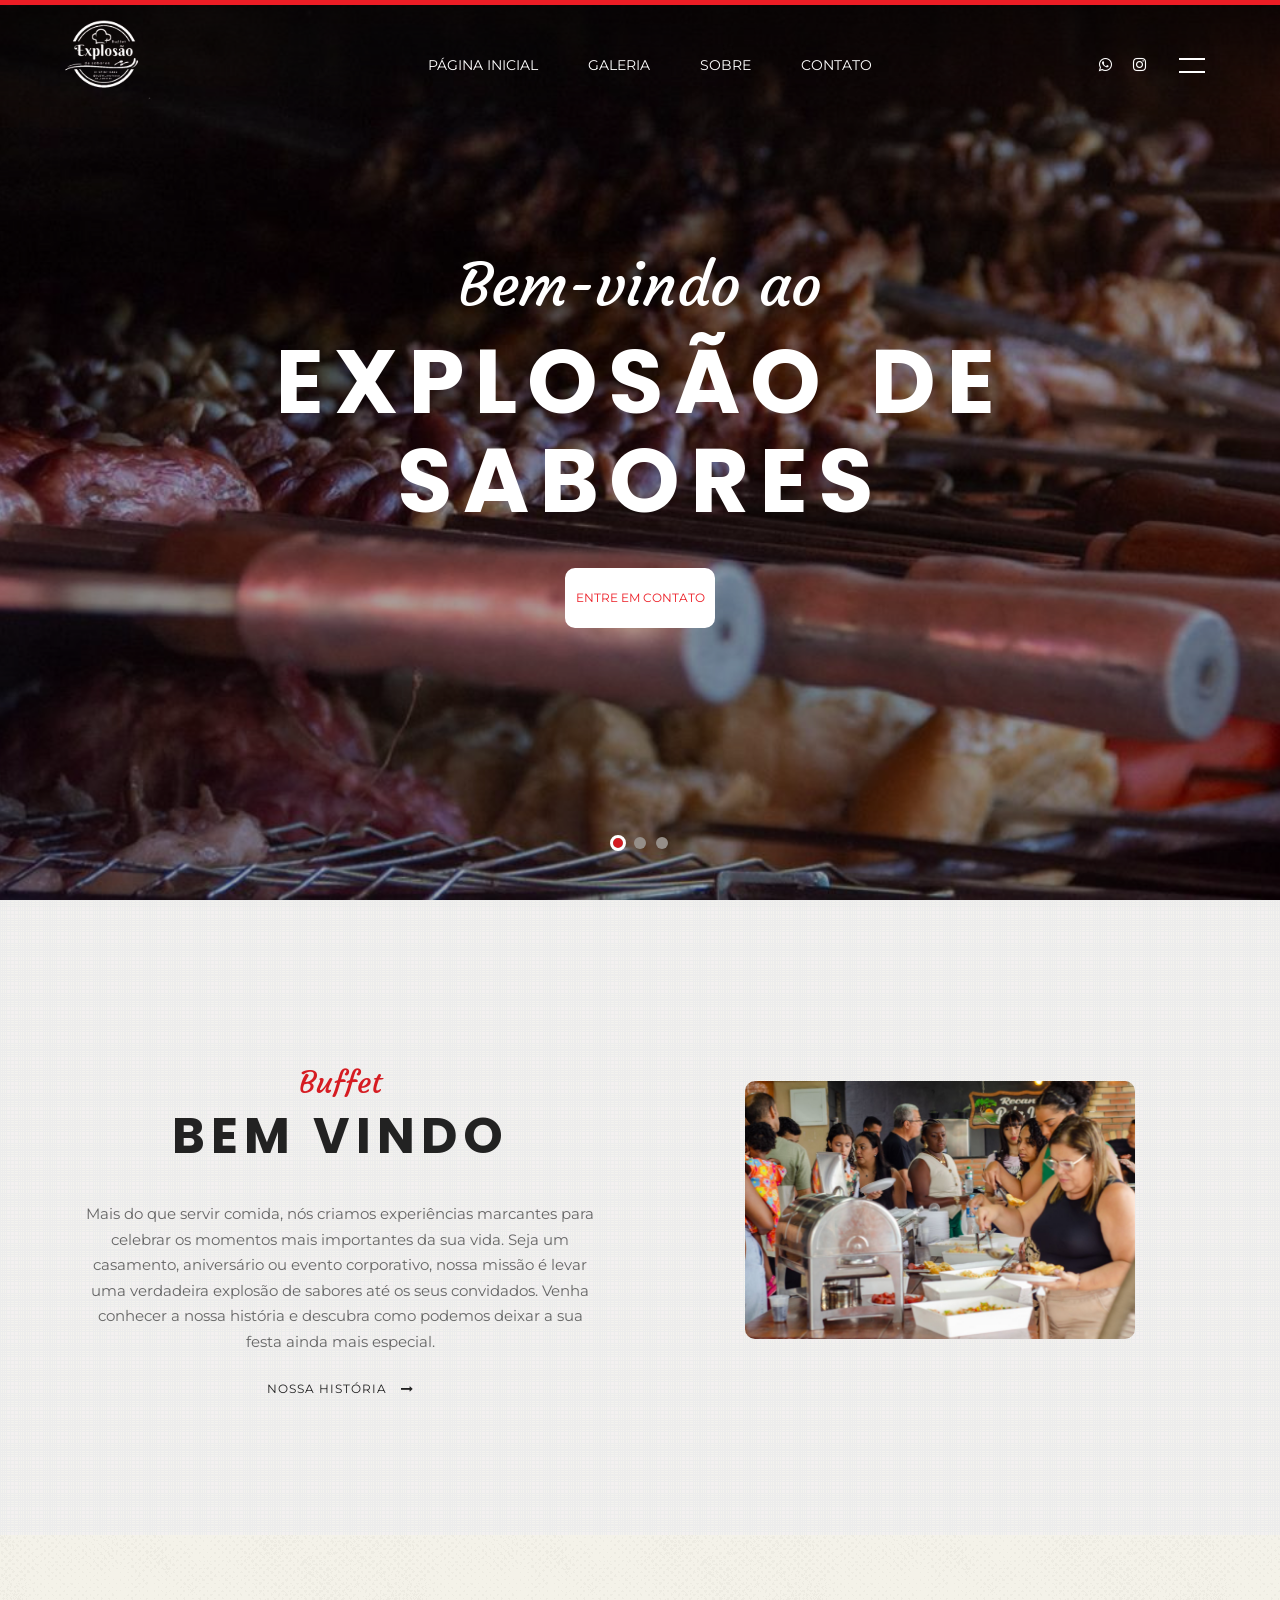
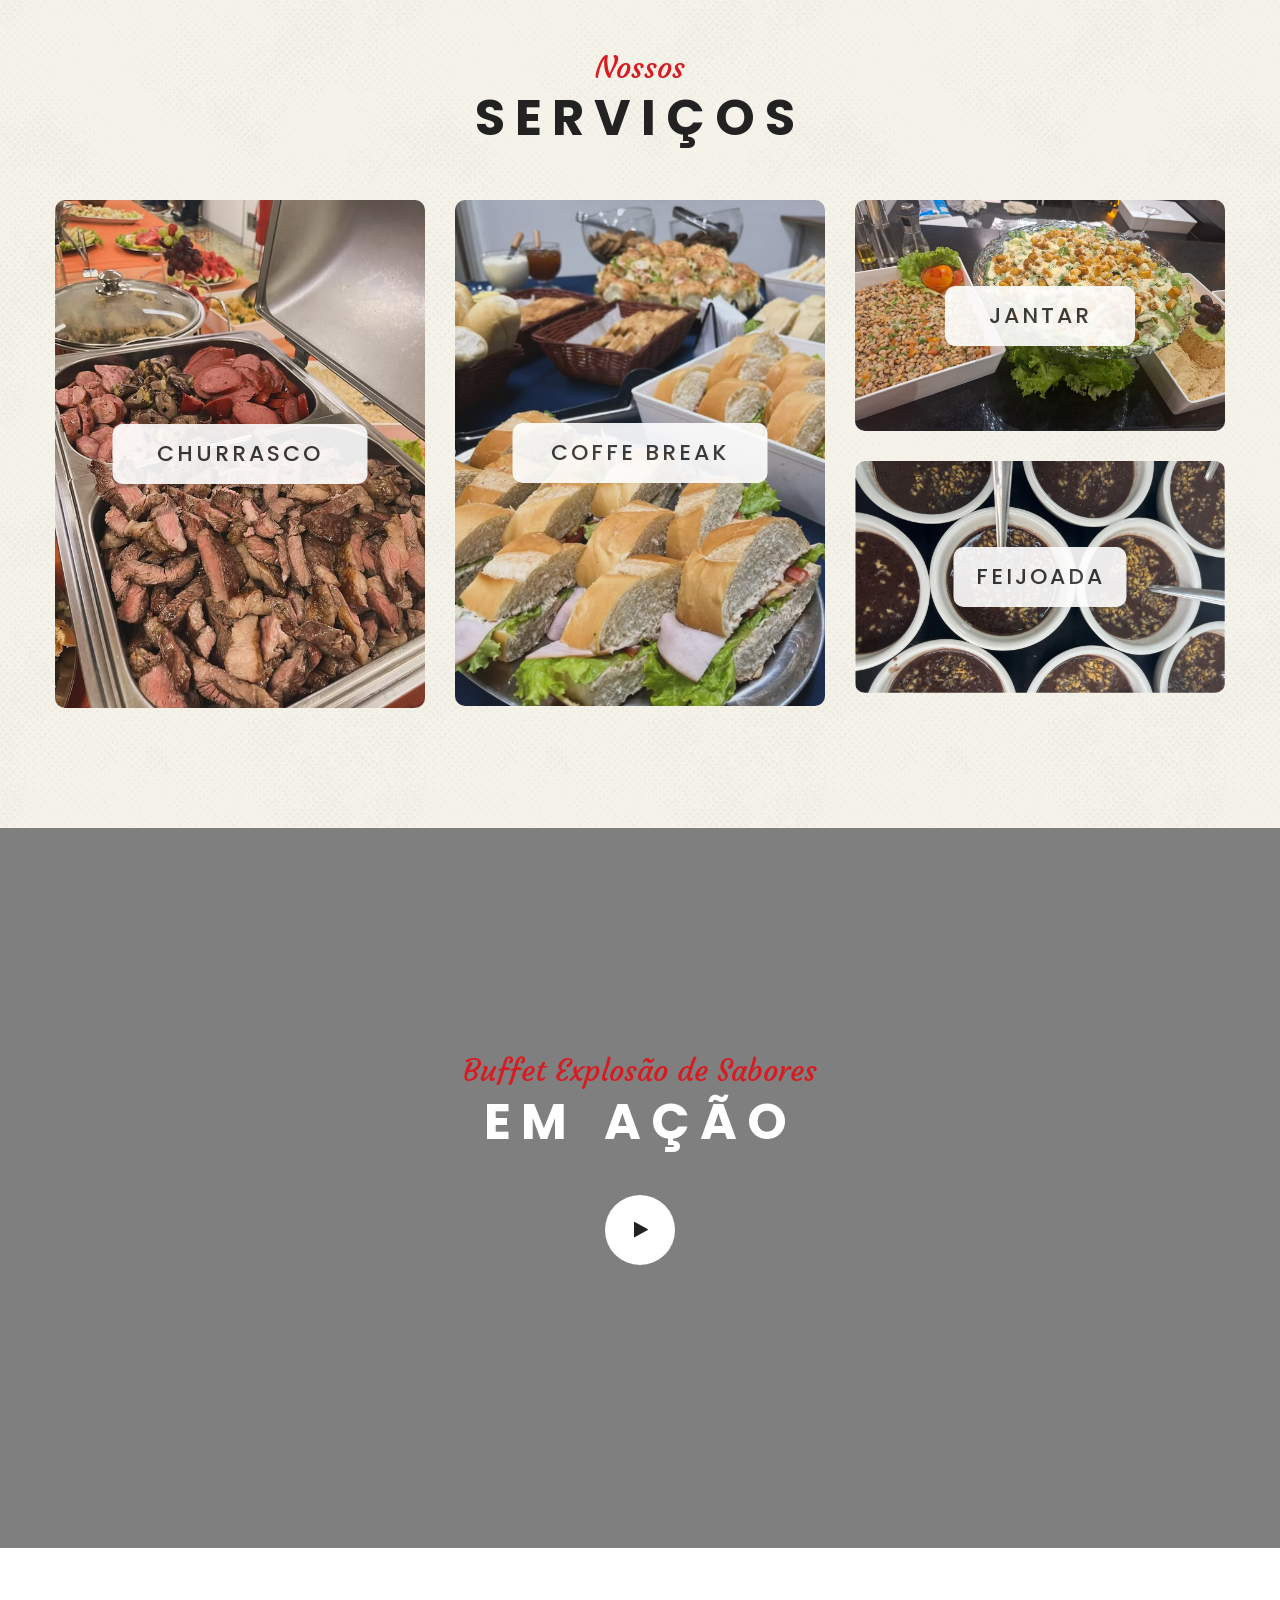
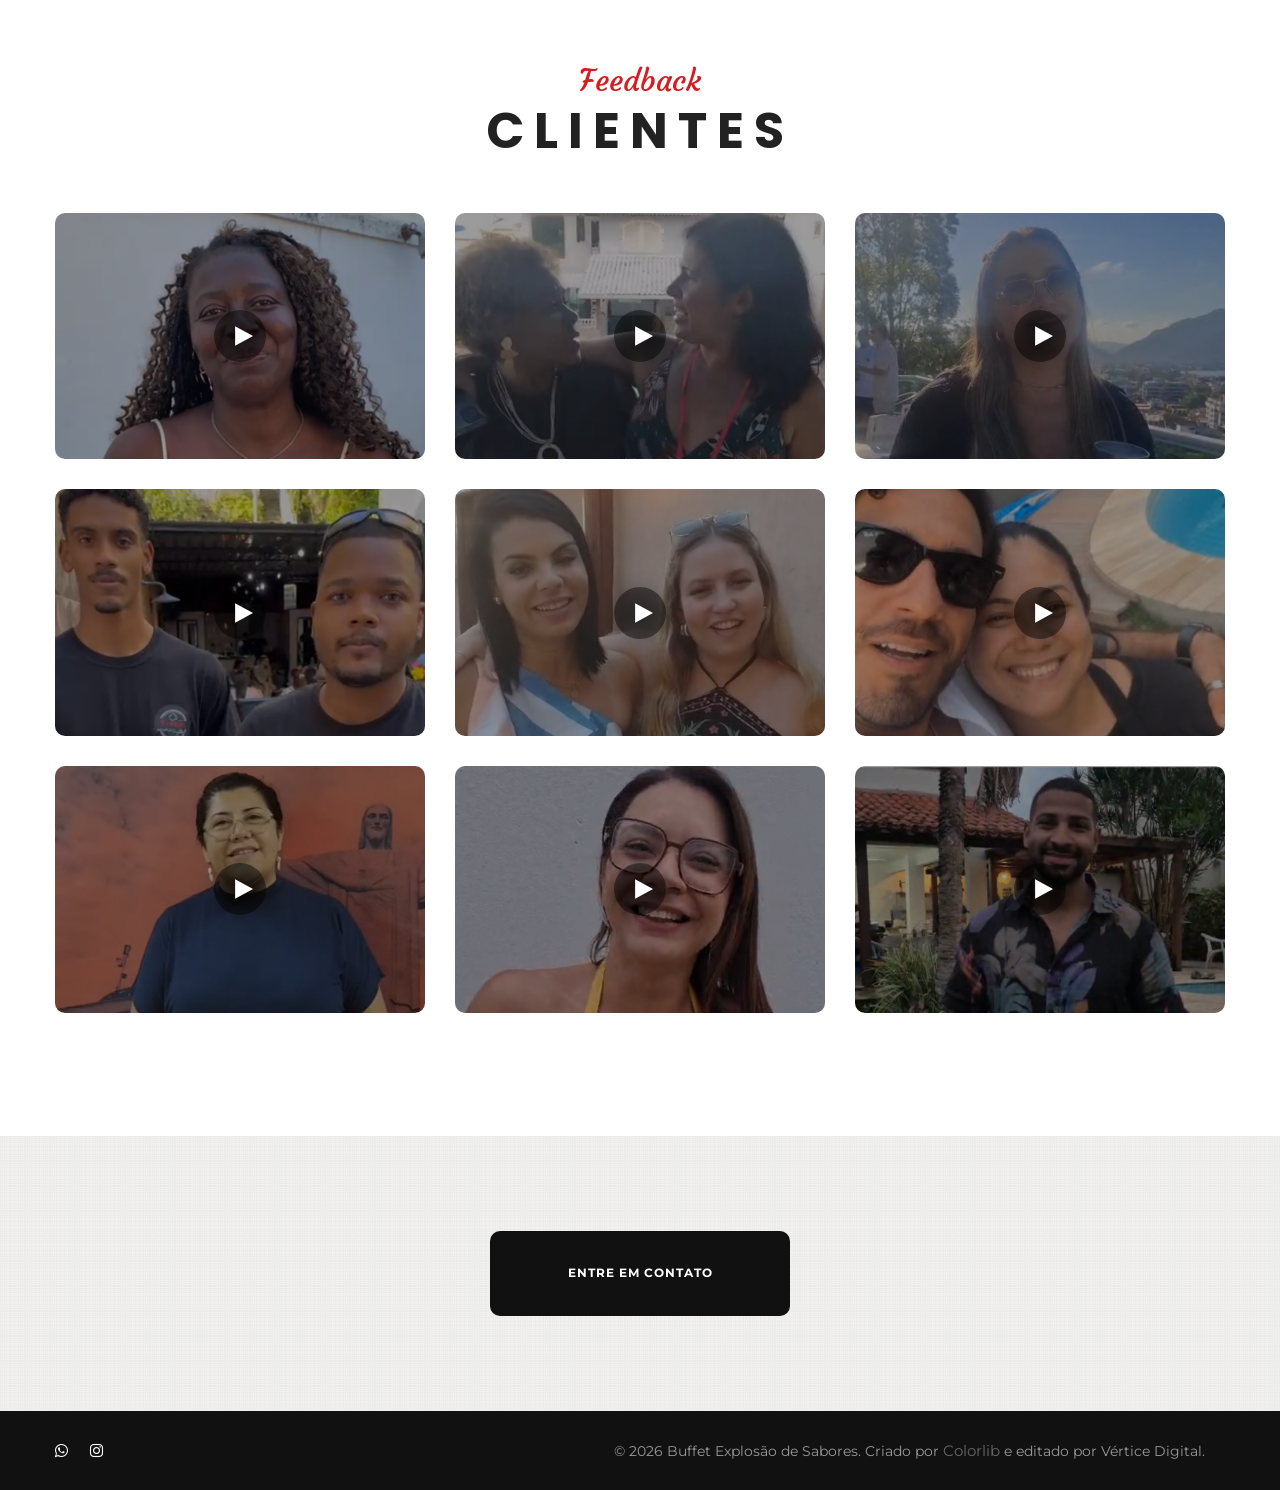
==== commit d5932224: "adiciona mais fotos troca foto do slide 2 index adiciona mais 4 videos na galeria retira seção de eq" ====
--- a/index.html
+++ b/index.html
@@ -5,7 +5,7 @@
 	<meta charset="UTF-8">
 	<meta name="viewport" content="width=device-width, initial-scale=1">
 <!--===============================================================================================-->
-	<link rel="icon" type="image/png" href="images/icons/logo.png"/>
+	<link rel="icon" type="image/png" href="images/icons/logo.svg"/>
 <!--===============================================================================================-->
 	<link rel="stylesheet" type="text/css" href="vendor/bootstrap/css/bootstrap.min.css">
 <!--===============================================================================================-->
@@ -130,7 +130,7 @@
 					</div>
 				</div>
 
-				<div class="item-slick1 item2-slick1" style="background-image: url(images/slide1-02.svg);">
+				<div class="item-slick1 item2-slick1" style="background-image: url(images/slide1-02.png);">
 					<div class="wrap-content-slide1 sizefull flex-col-c-m p-l-15 p-r-15 p-t-150 p-b-170">
 						<span class="caption1-slide1 txt1 t-center animated visible-false m-b-15" data-appear="rollIn">
 							Bem vindo ao
@@ -229,7 +229,7 @@
 						<div class="col-sm-6">
 							<!-- Item our menu -->
 							<div class="item-ourmenu bo-rad-10 hov-img-zoom pos-relative m-t-30">
-								<img src="images/our-service-01.jpg" alt="IMG-MENU">
+								<img src="images/our-service-01.png" alt="IMG-MENU">
 
 								<!-- Button2 -->
 								<a href="#" class="btn2 flex-c-m txt5 ab-c-m size6">
@@ -241,7 +241,7 @@
 						<div class="col-sm-6">
 							<!-- Item our menu -->
 							<div class="item-ourmenu bo-rad-10 hov-img-zoom pos-relative m-t-30">
-								<img src="images/our-service-02.jpg" alt="IMG-MENU">
+								<img src="images/our-service-02.png" alt="IMG-MENU">
 
 								<!-- Button2 -->
 								<a href="#" class="btn2 flex-c-m txt5 ab-c-m size6">
@@ -257,7 +257,7 @@
 						<div class="col-12">
 							<!-- Item our menu -->
 							<div class="item-ourmenu bo-rad-10 hov-img-zoom pos-relative m-t-30">
-								<img src="images/our-service-03.svg" alt="IMG-MENU">
+								<img src="images/our-service-03.png" alt="IMG-MENU">
 
 								<!-- Button2 -->
 								<a href="#" class="btn2 flex-c-m txt5 ab-c-m size8">
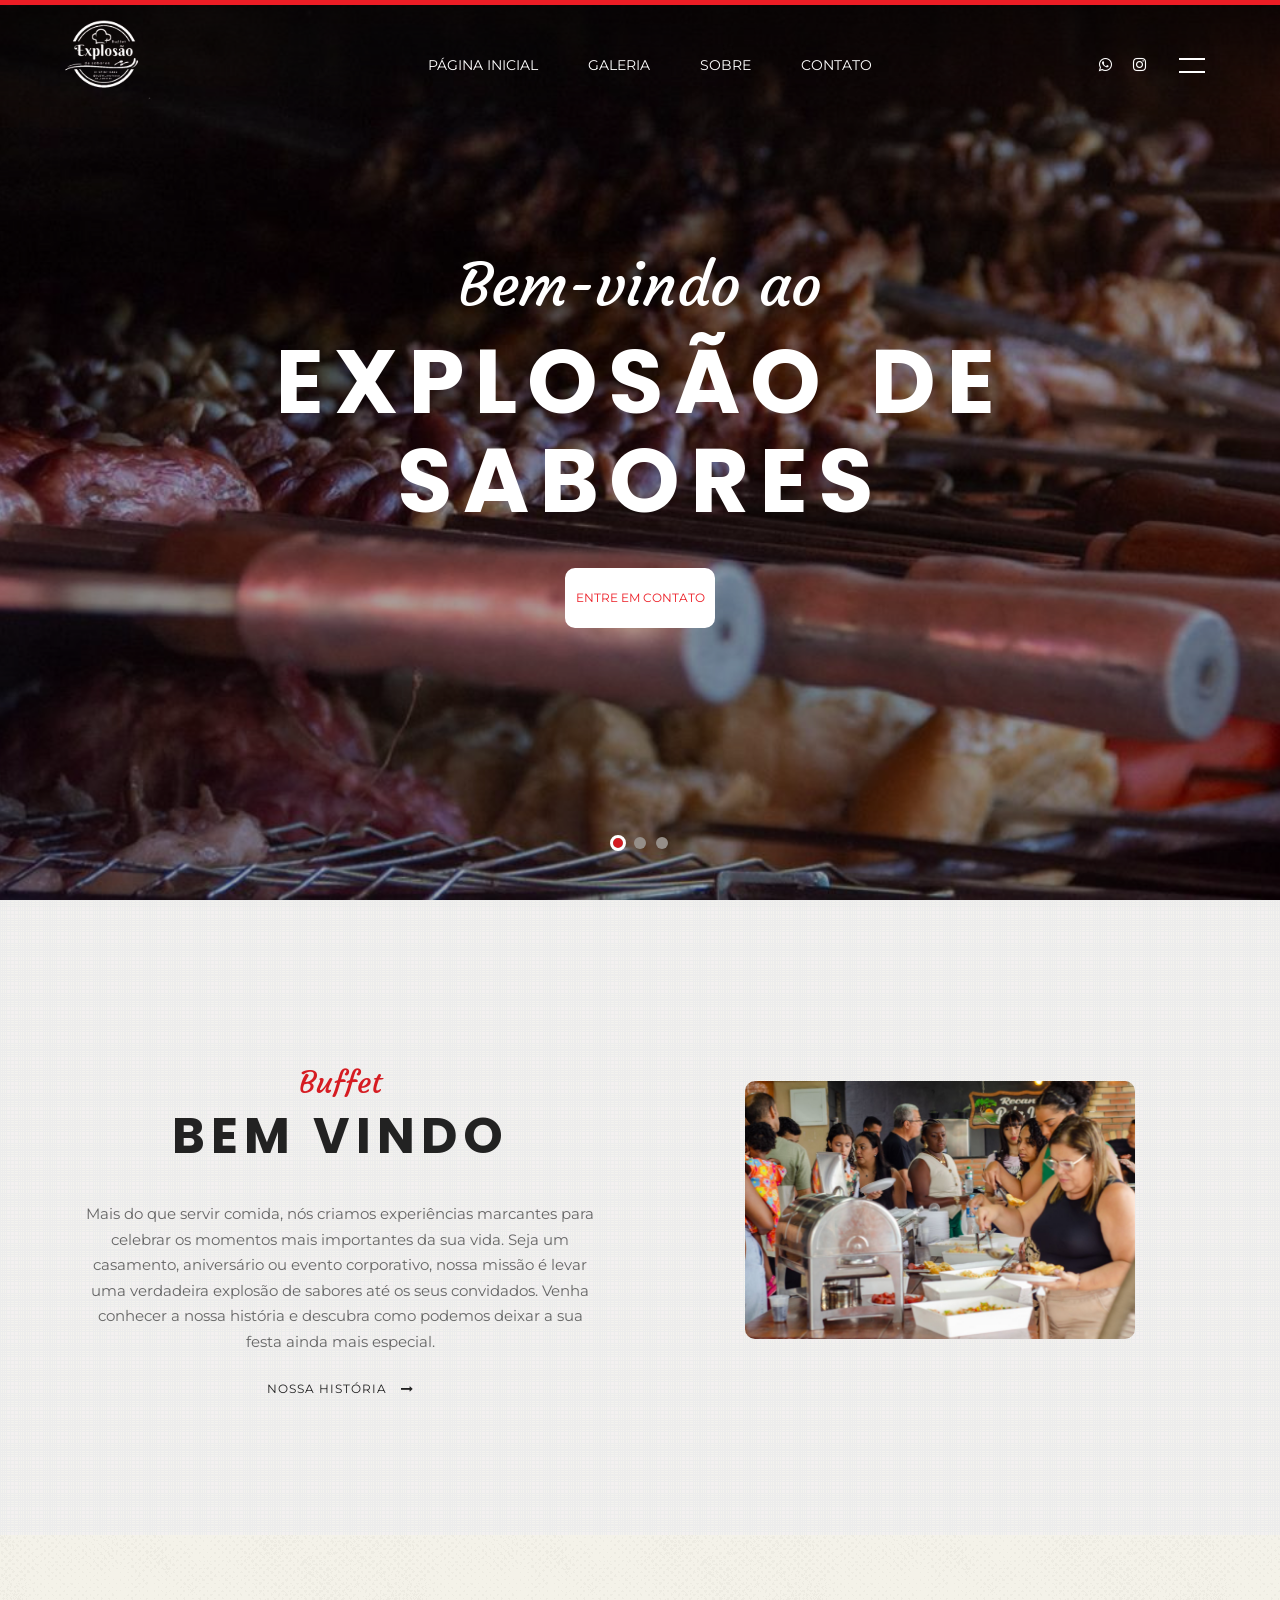
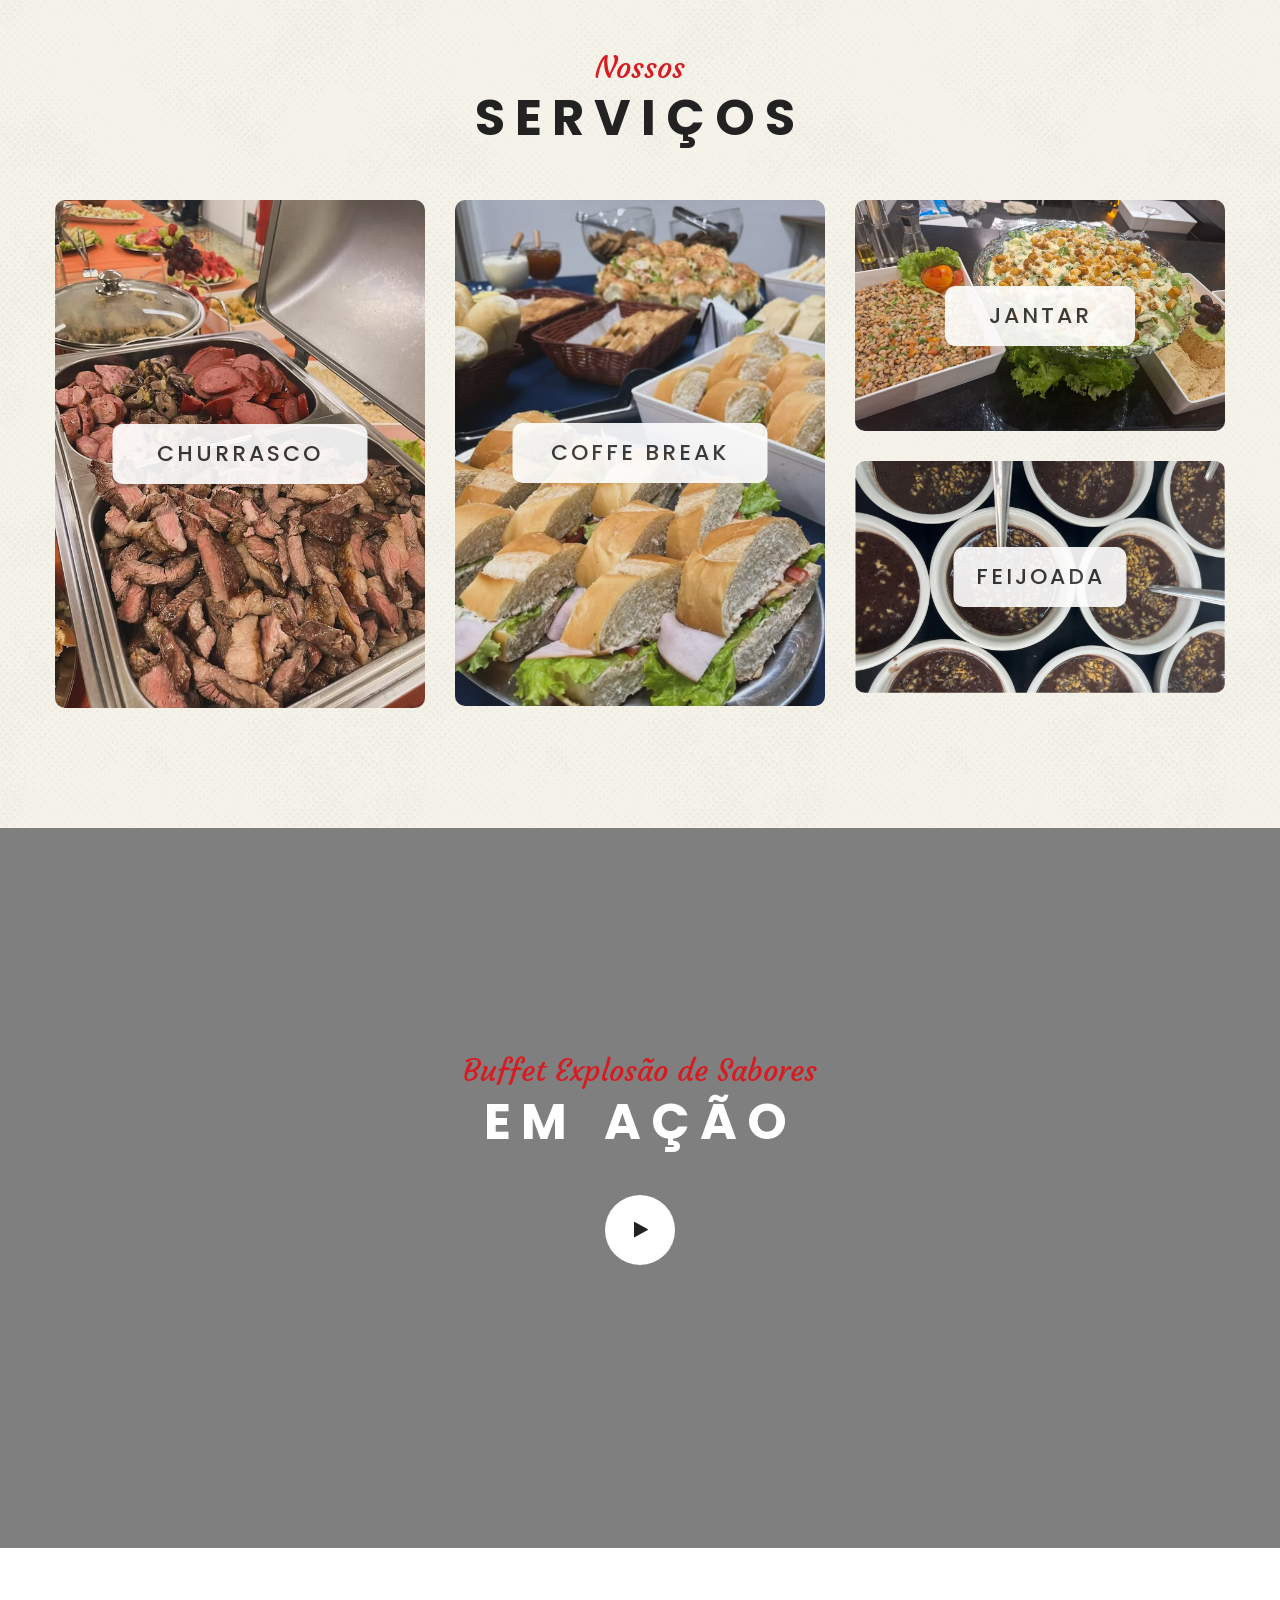
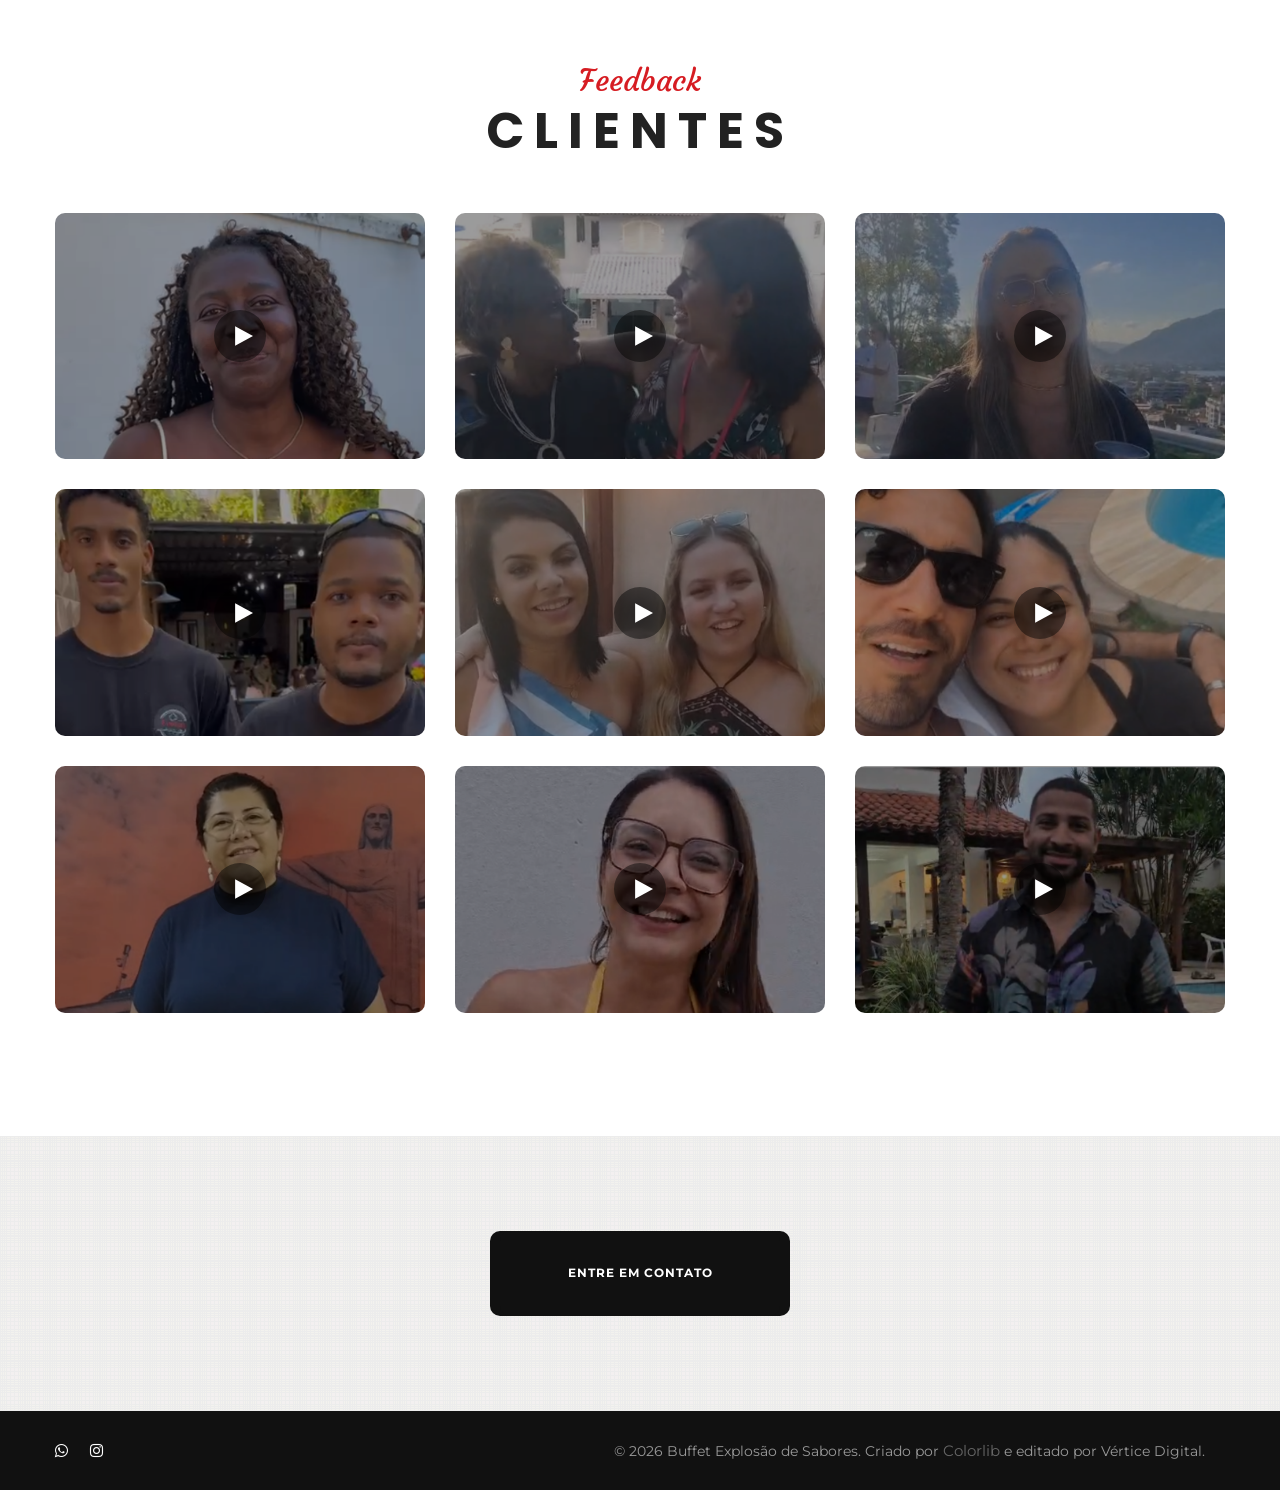
==== commit 5e7521a6: "altera  o botão de entrar em conato. coloca o href no lugar certo para a pagina de contato" ====
--- a/index.html
+++ b/index.html
@@ -593,8 +593,10 @@
 
 		<form class="flex-c-m flex-w flex-col-c-m-lg p-l-5 p-r-5">
 			<!-- Button3 -->
-			<button type="submit" class="btn3 flex-c-m size20 txt6 trans-0-4 m-10">
-				entre em contato
+			<button class="btn3 flex-c-m size20 txt6 trans-0-4 m-10">
+				<a href="contato.html" class="btn3 flex-c-m size20 txt6 trans-0-4 m-10">
+					Entre em contato
+				</a>
 			</button>
 		</form>
 	</div>
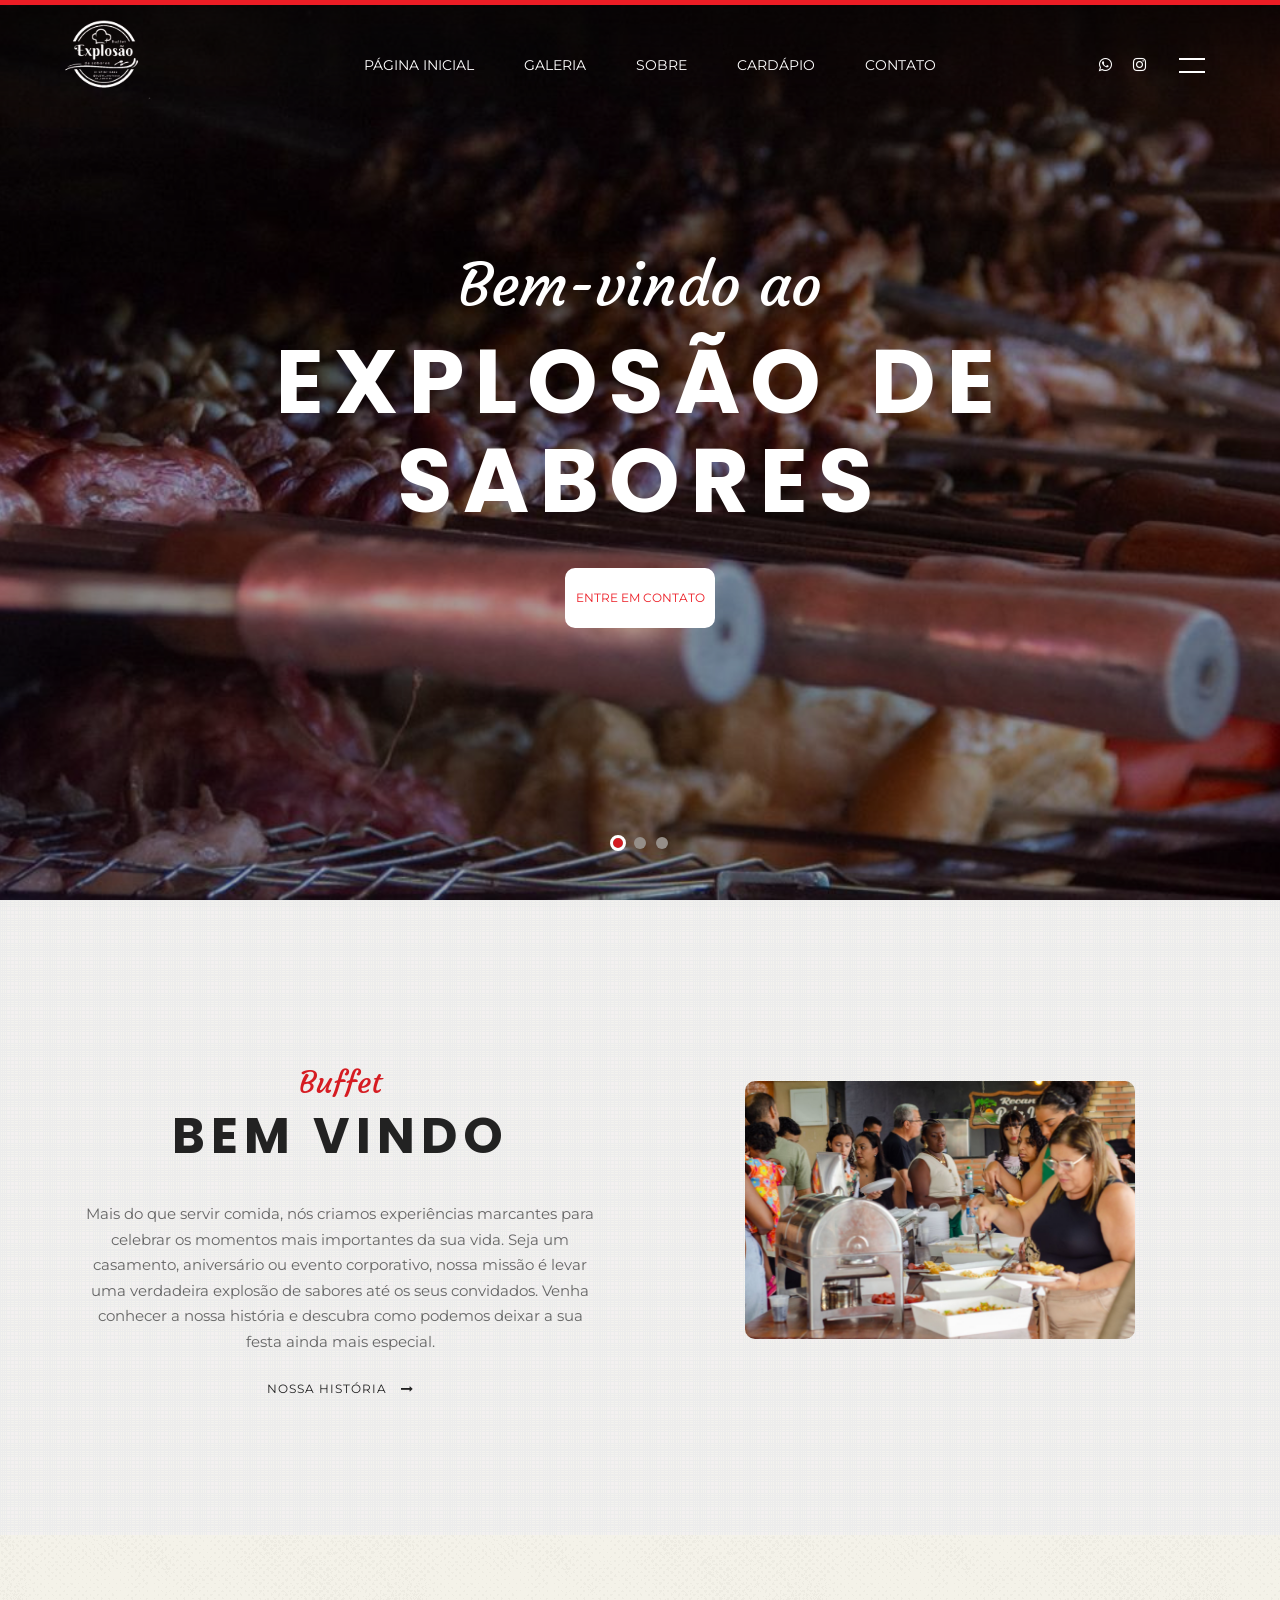
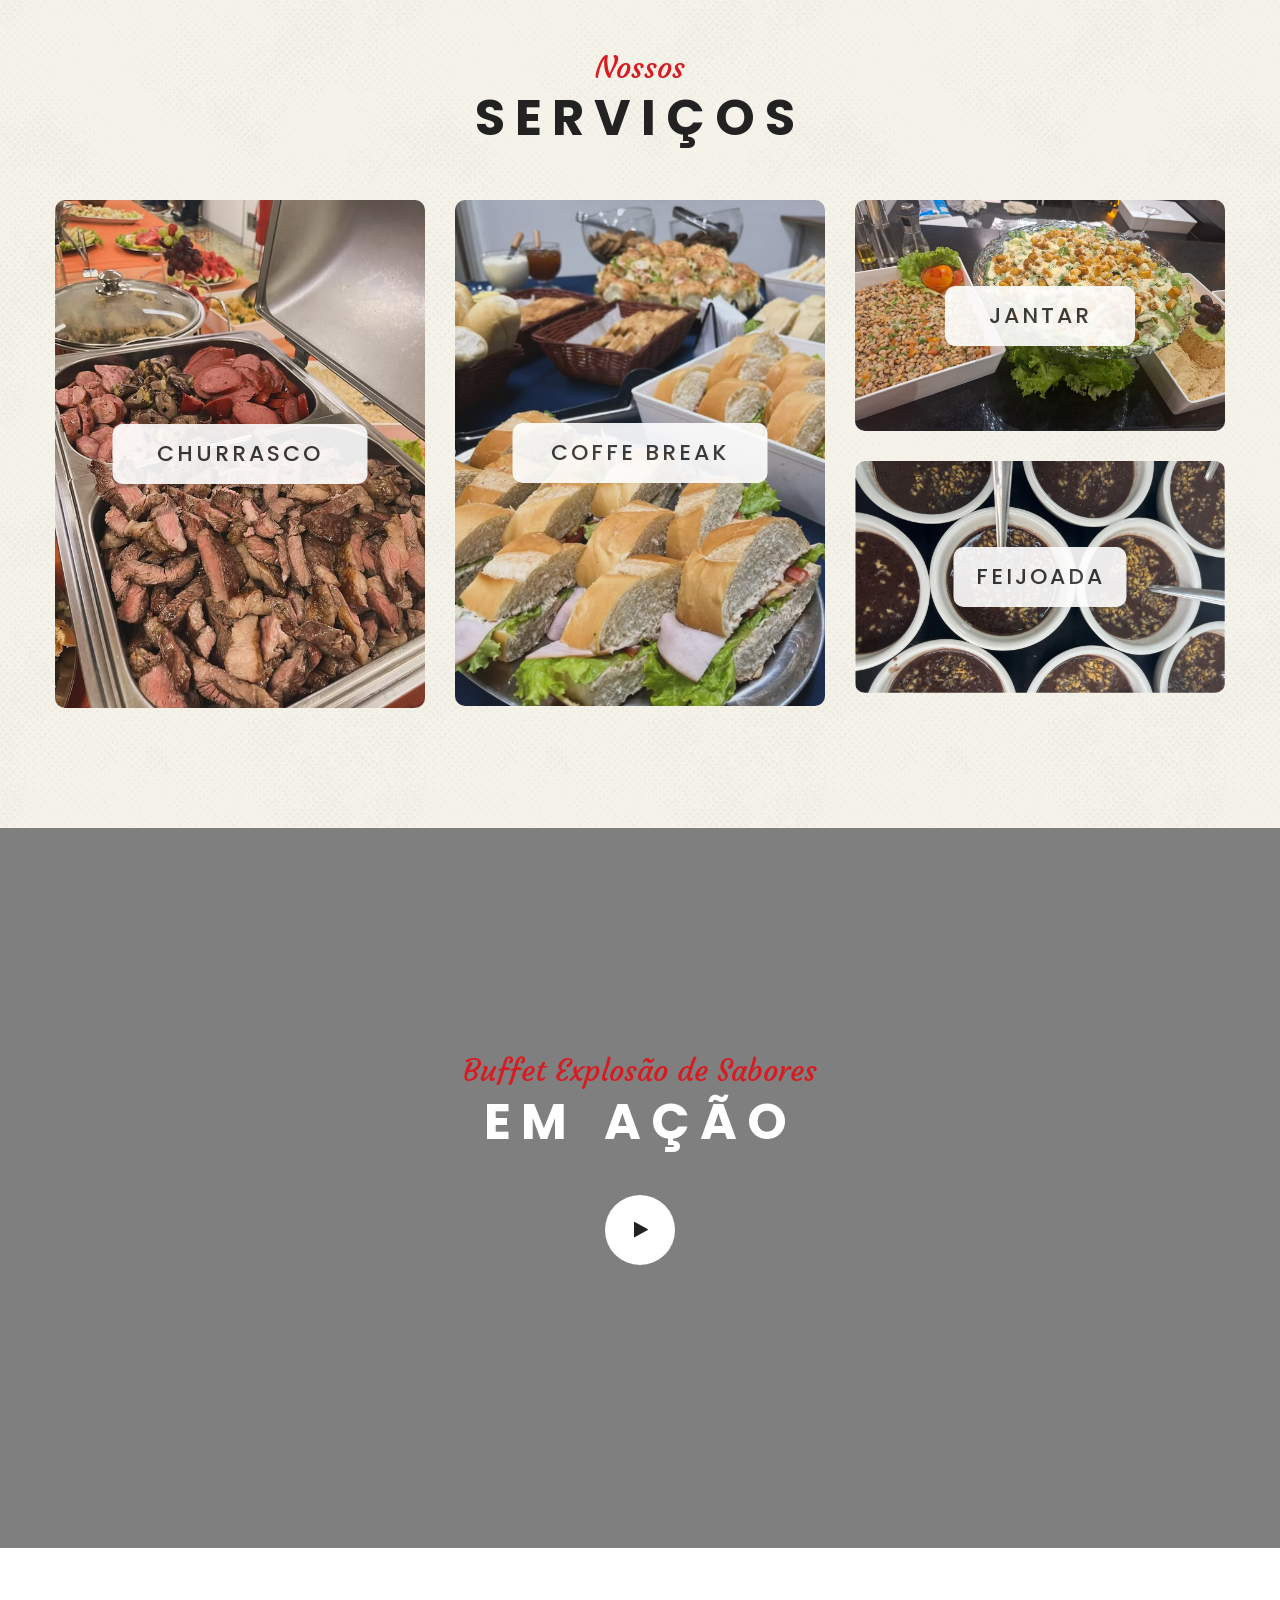
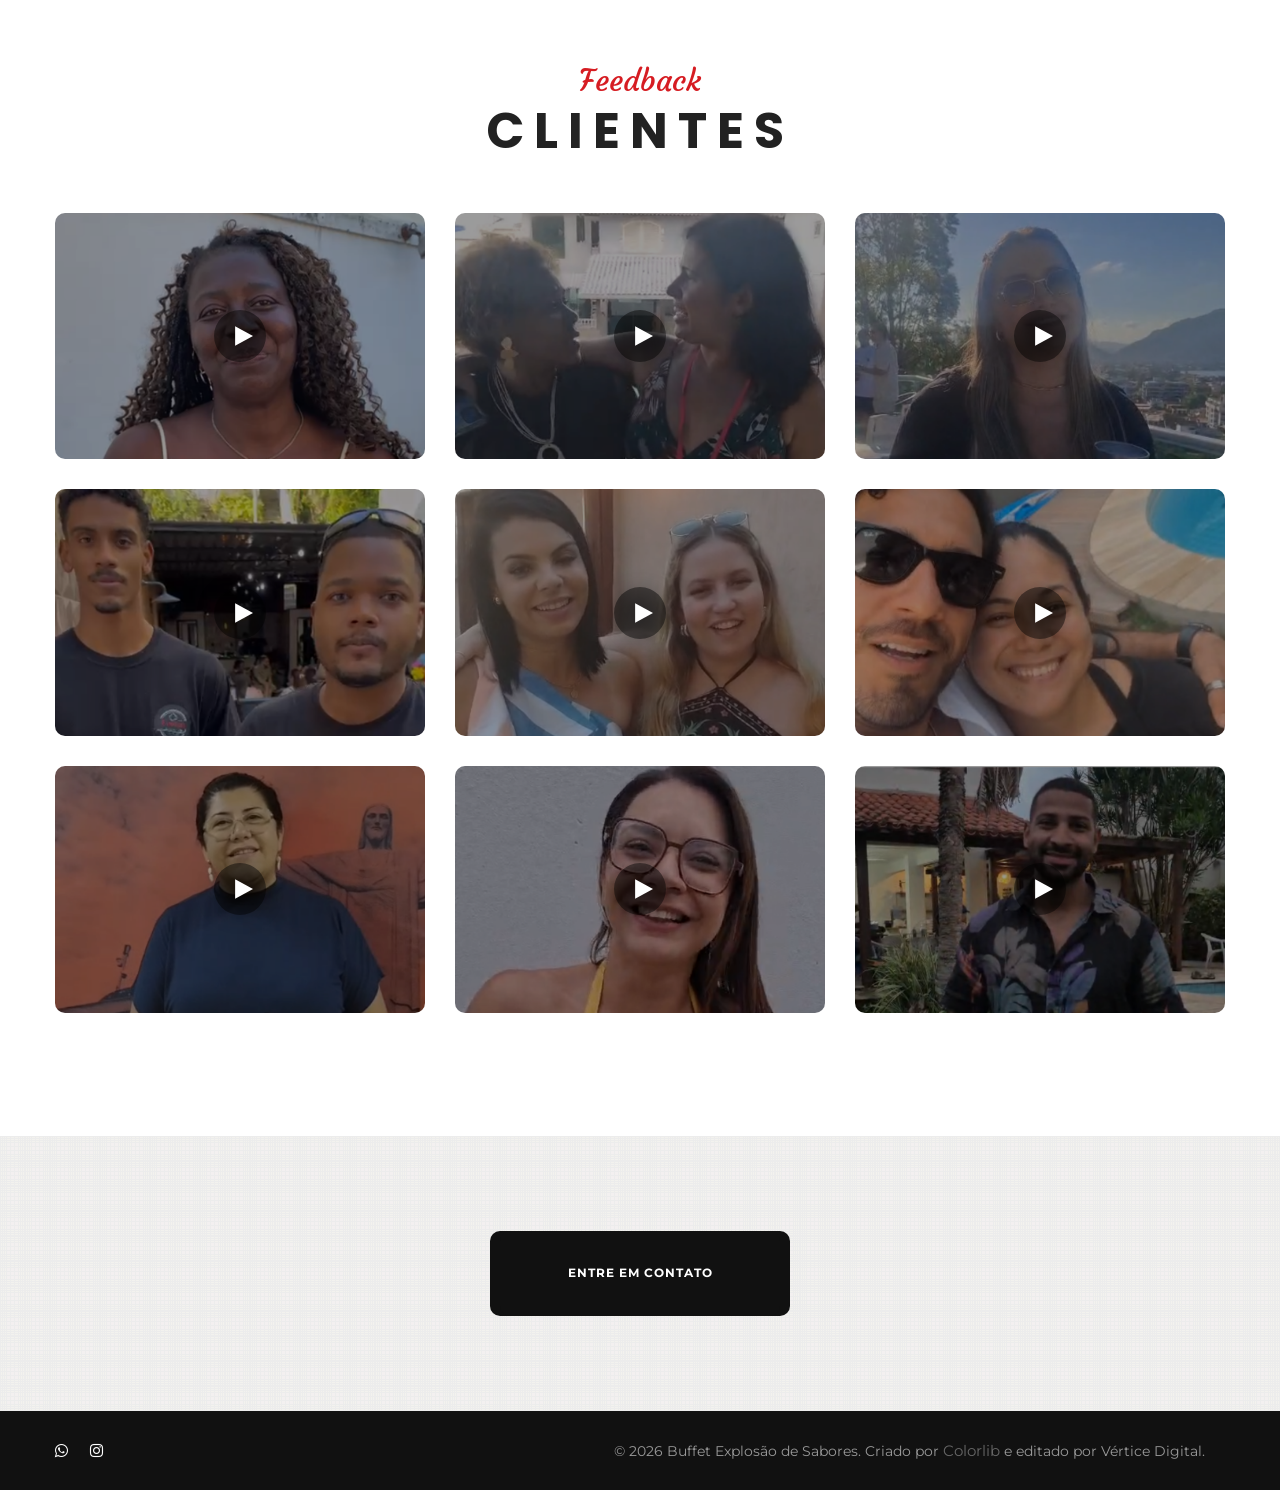
==== commit 92e37613: "adiciona página cardapio (servico.html) conserta sidebar de todas as páginas para colocar servico.ht" ====
--- a/index.html
+++ b/index.html
@@ -61,7 +61,9 @@
 								<li>
 									<a href="sobre.html">Sobre</a>
 								</li>
-
+								<li>
+									<a href="servico.html">Cardápio</a>
+								</li>
 								<li>
 									<a href="contato.html">Contato</a>
 								</li>
@@ -98,6 +100,10 @@
 
 			<li class="t-center m-b-13">
 				<a href="sobre.html" class="txt19">Sobre</a>
+			</li>
+
+			<li class="t-center m-b-13">
+				<a href="servico.html" class="txt19">Cardápio</a>
 			</li>
 
 			<li class="t-center m-b-33">
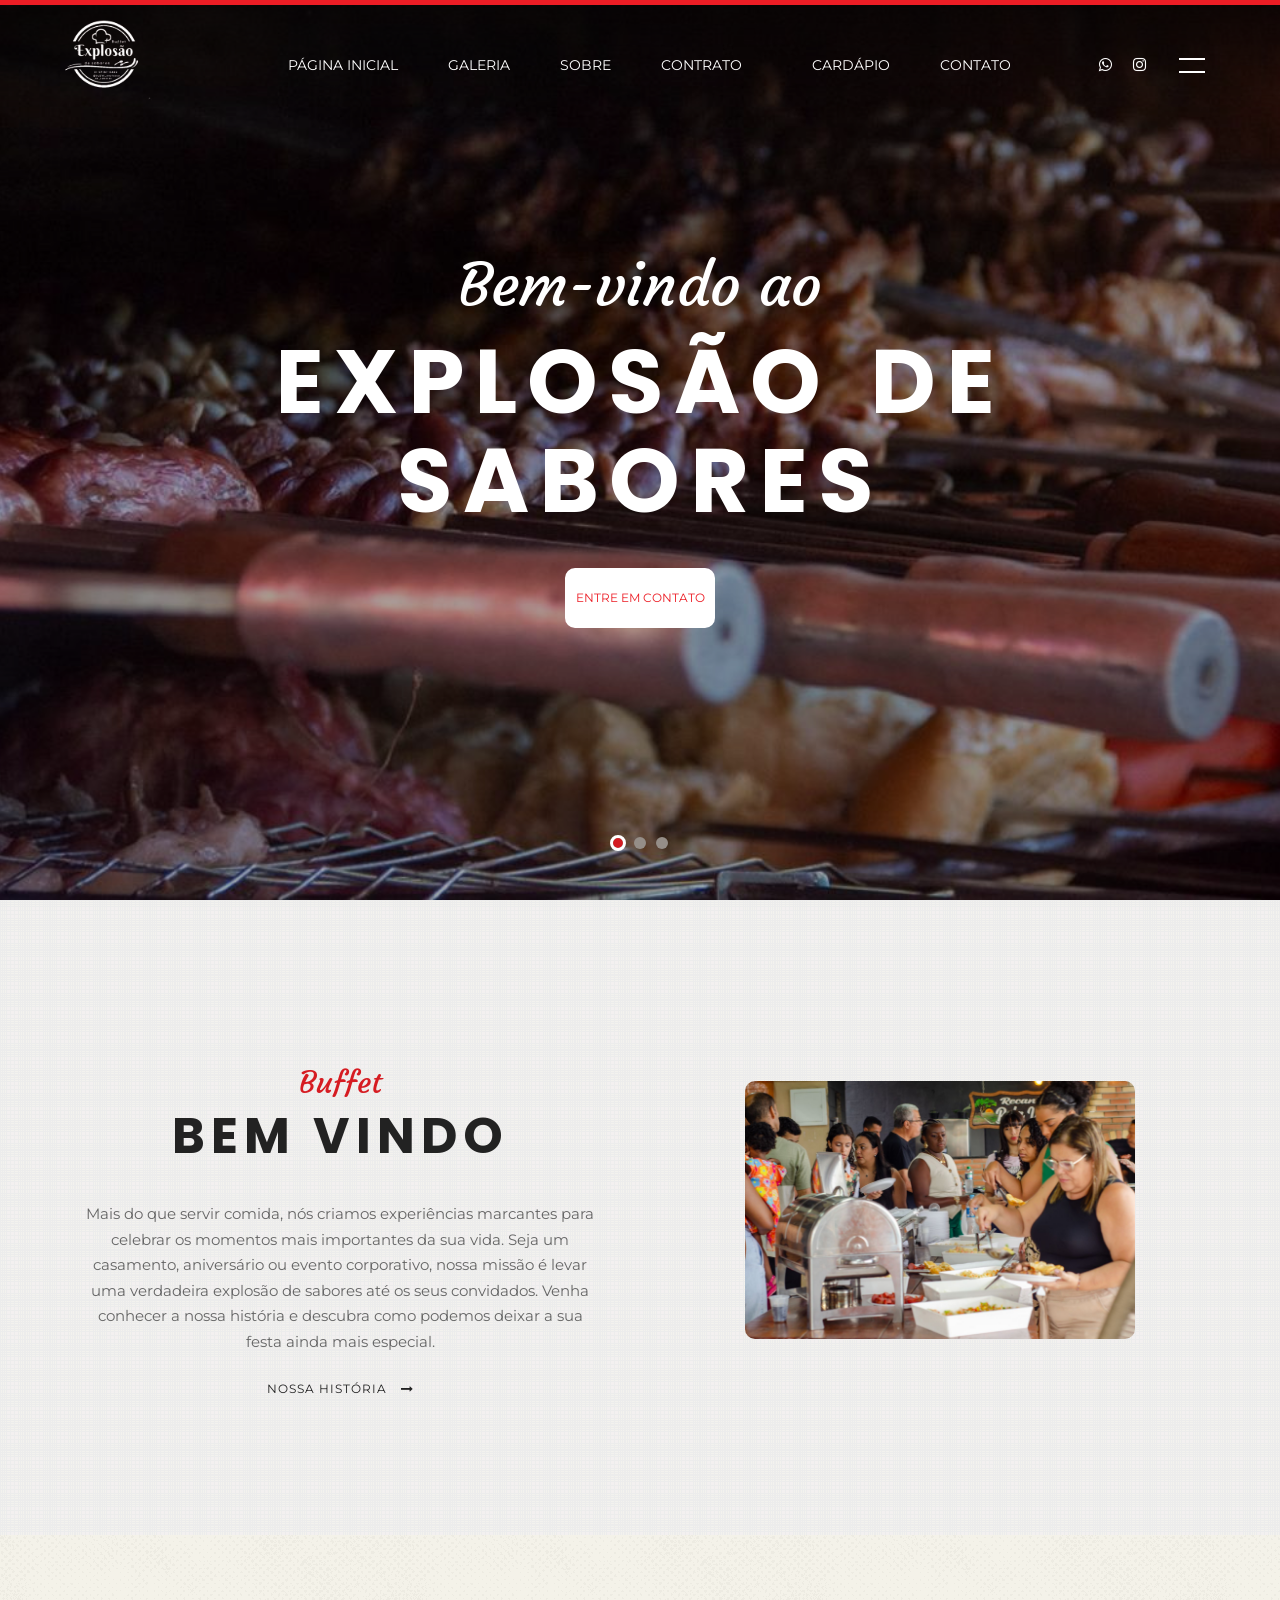
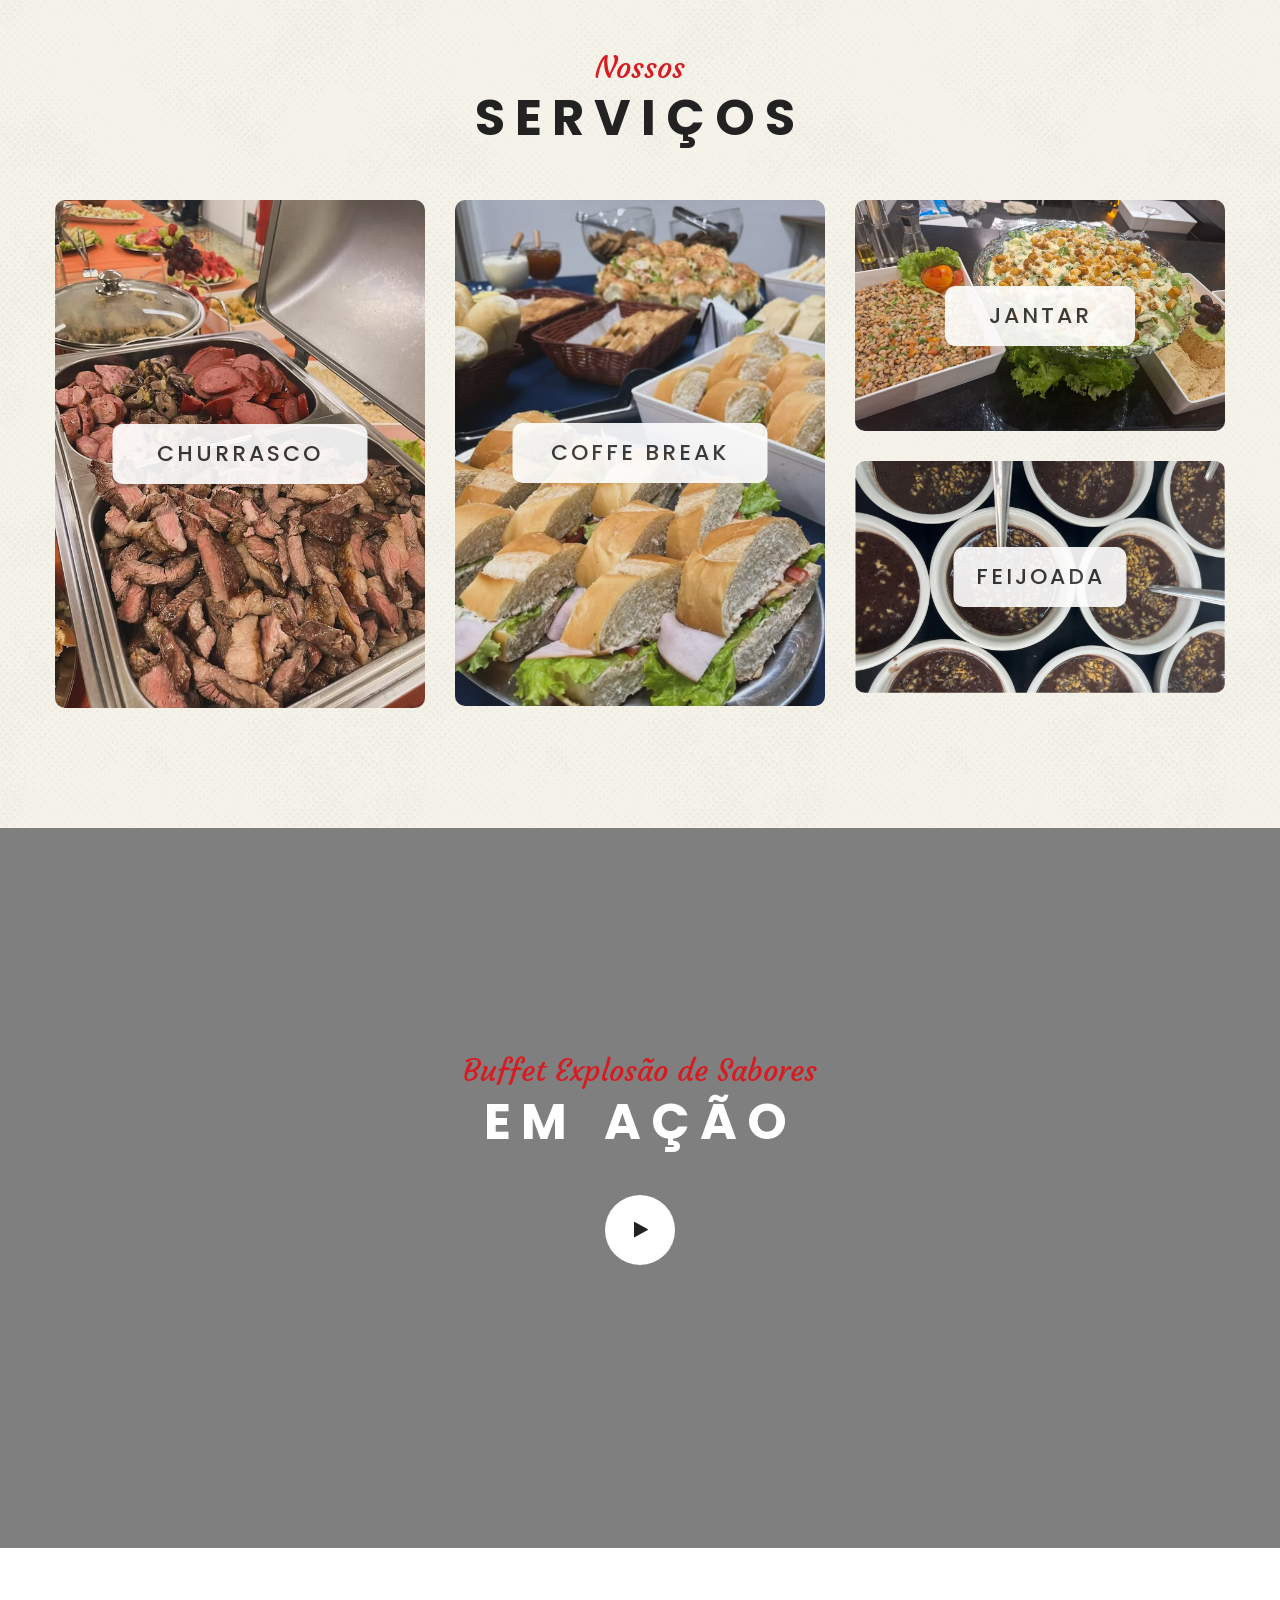
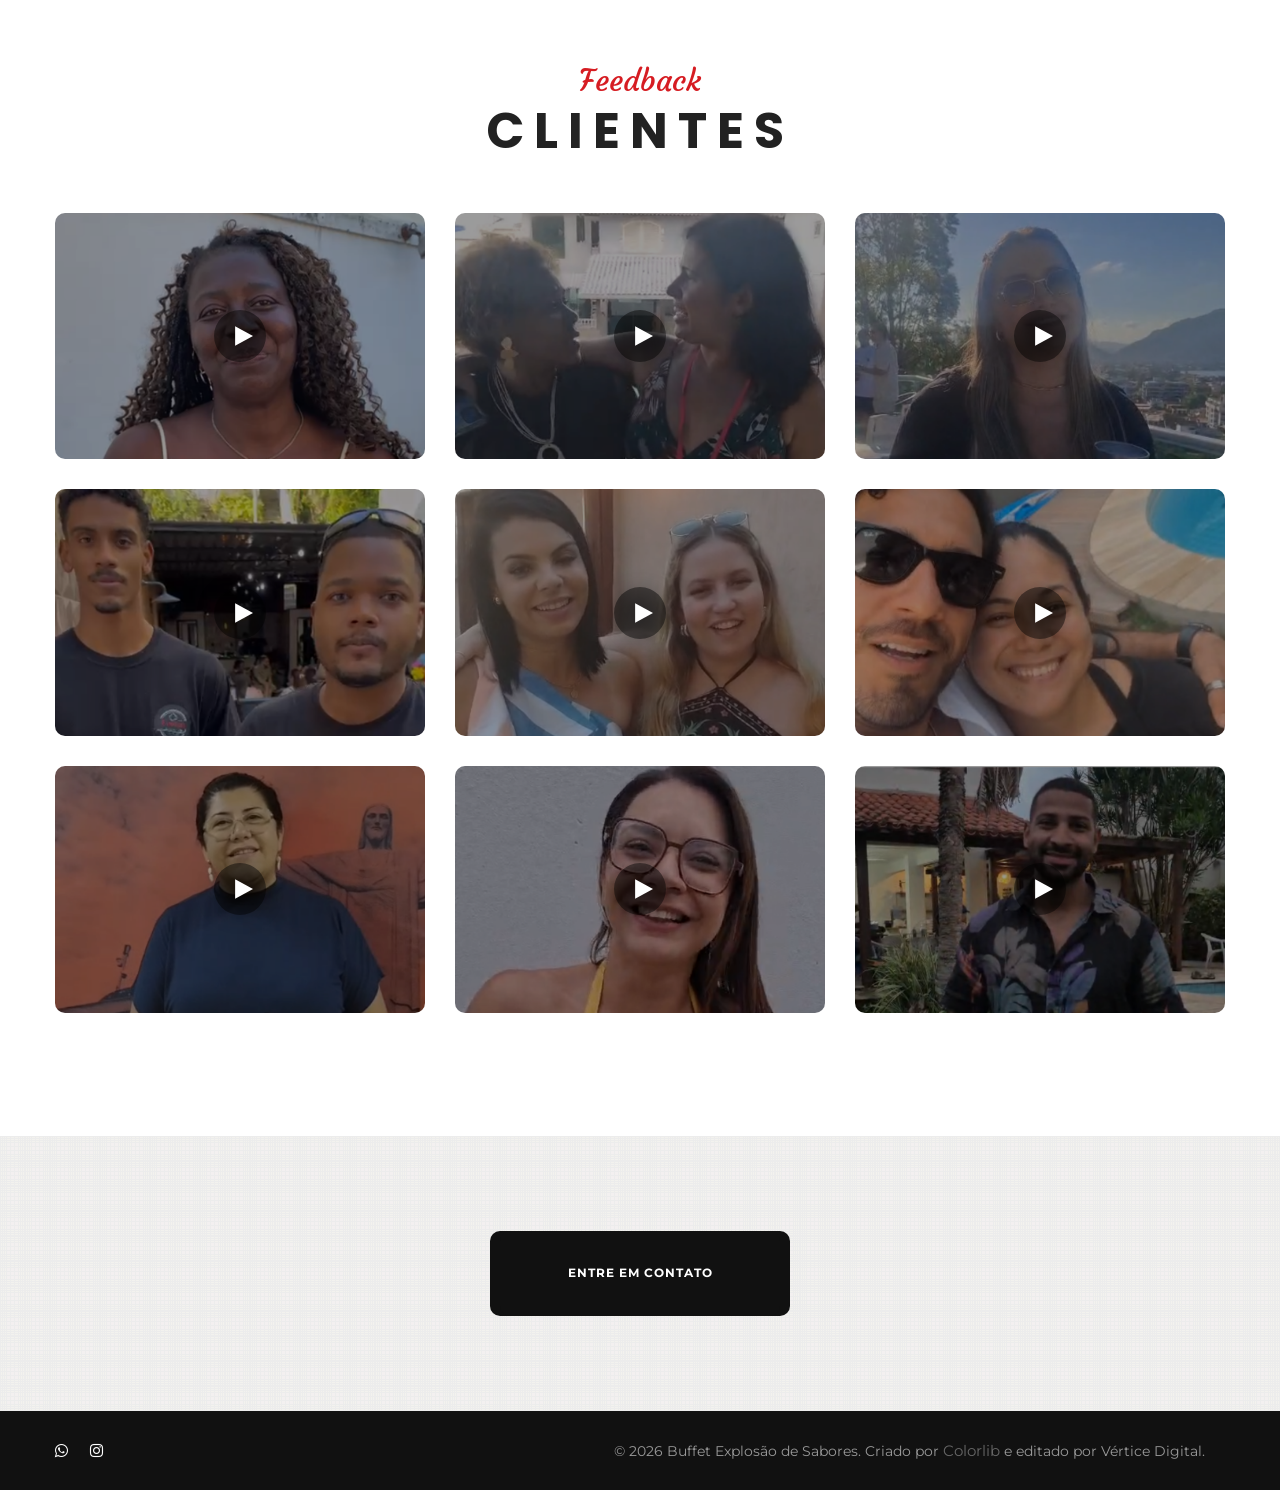
==== commit 99621249: "adiciona  area da empresa e coloca a url em todos os sidebar" ====
--- a/index.html
+++ b/index.html
@@ -61,6 +61,12 @@
 								<li>
 									<a href="sobre.html">Sobre</a>
 								</li>
+							<li>
+								<a href="contrato.html">Contrato</a>
+							</li>
+							<li>
+								
+								</li>
 								<li>
 									<a href="servico.html">Cardápio</a>
 								</li>
@@ -100,6 +106,10 @@
 
 			<li class="t-center m-b-13">
 				<a href="sobre.html" class="txt19">Sobre</a>
+			</li>
+
+			<li class="t-center m-b-13">
+				<a href="contrato.html" class="txt19">Contrato</a>
 			</li>
 
 			<li class="t-center m-b-13">
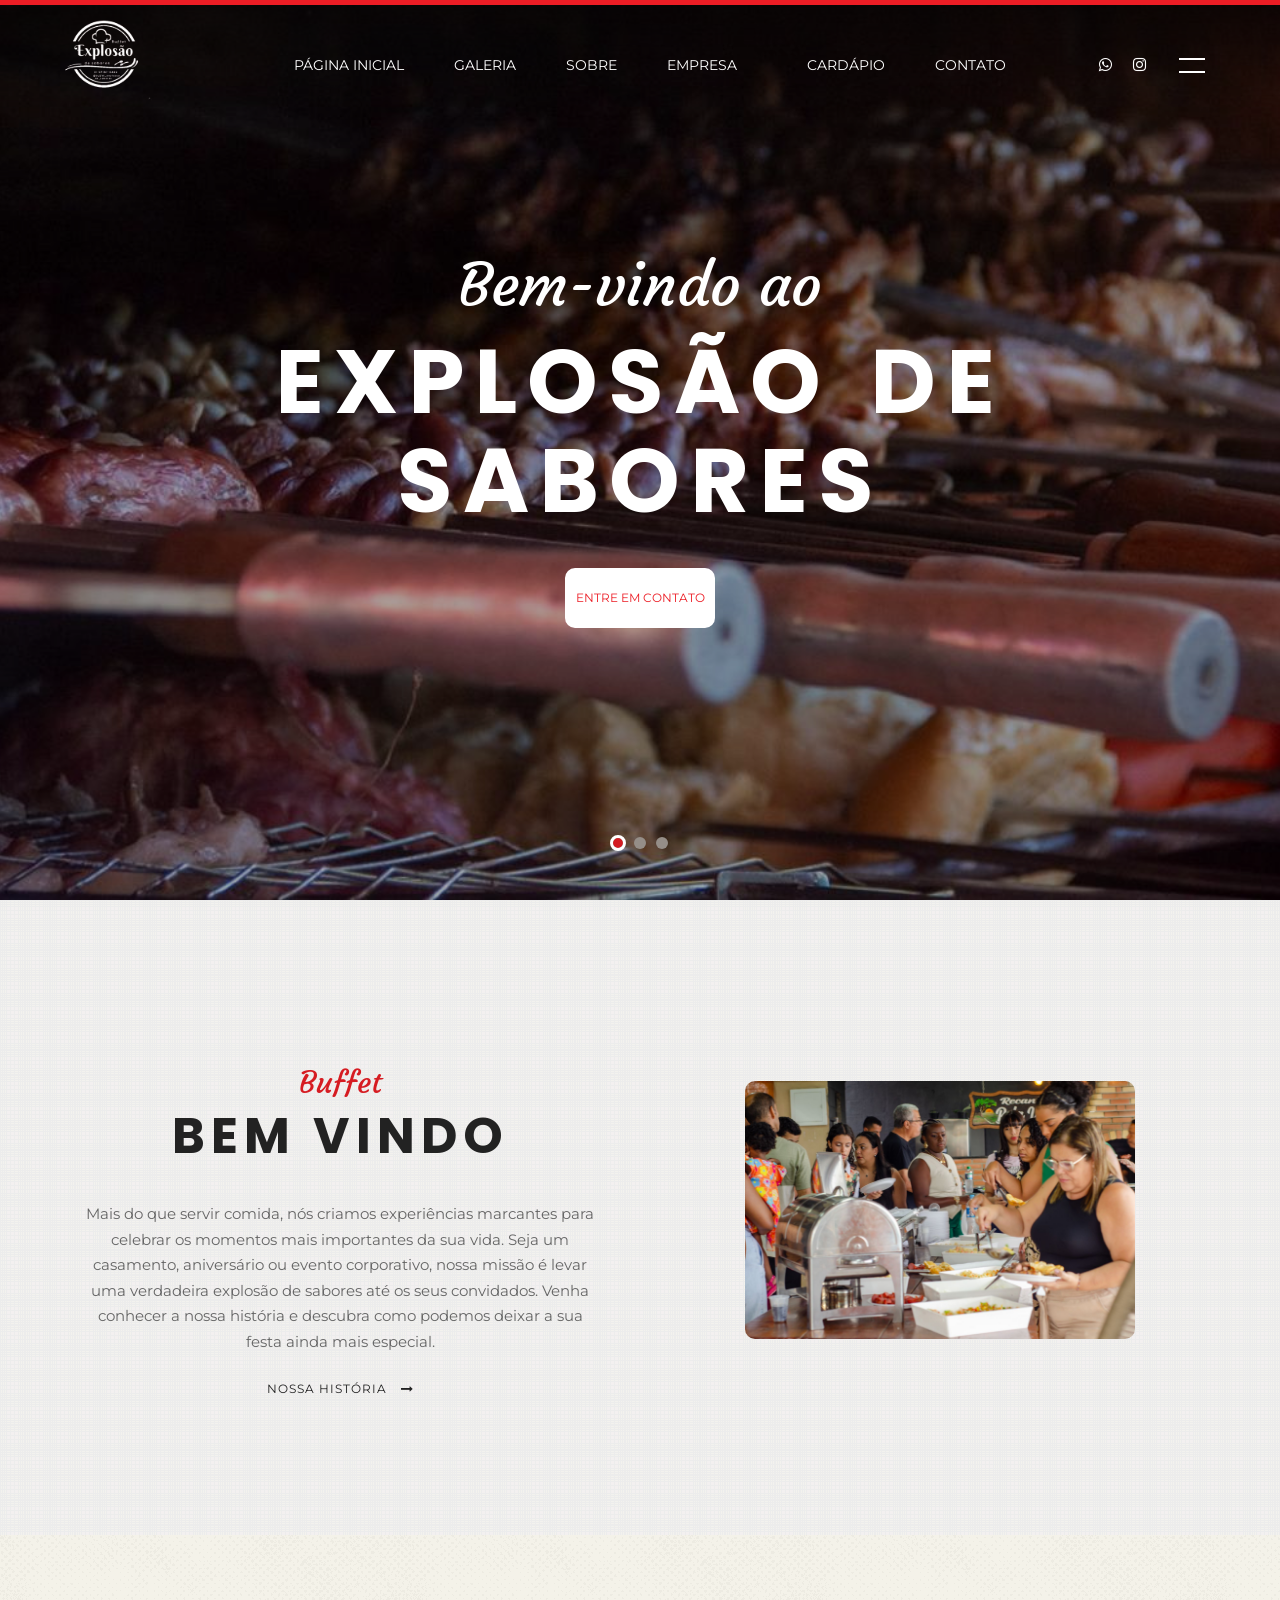
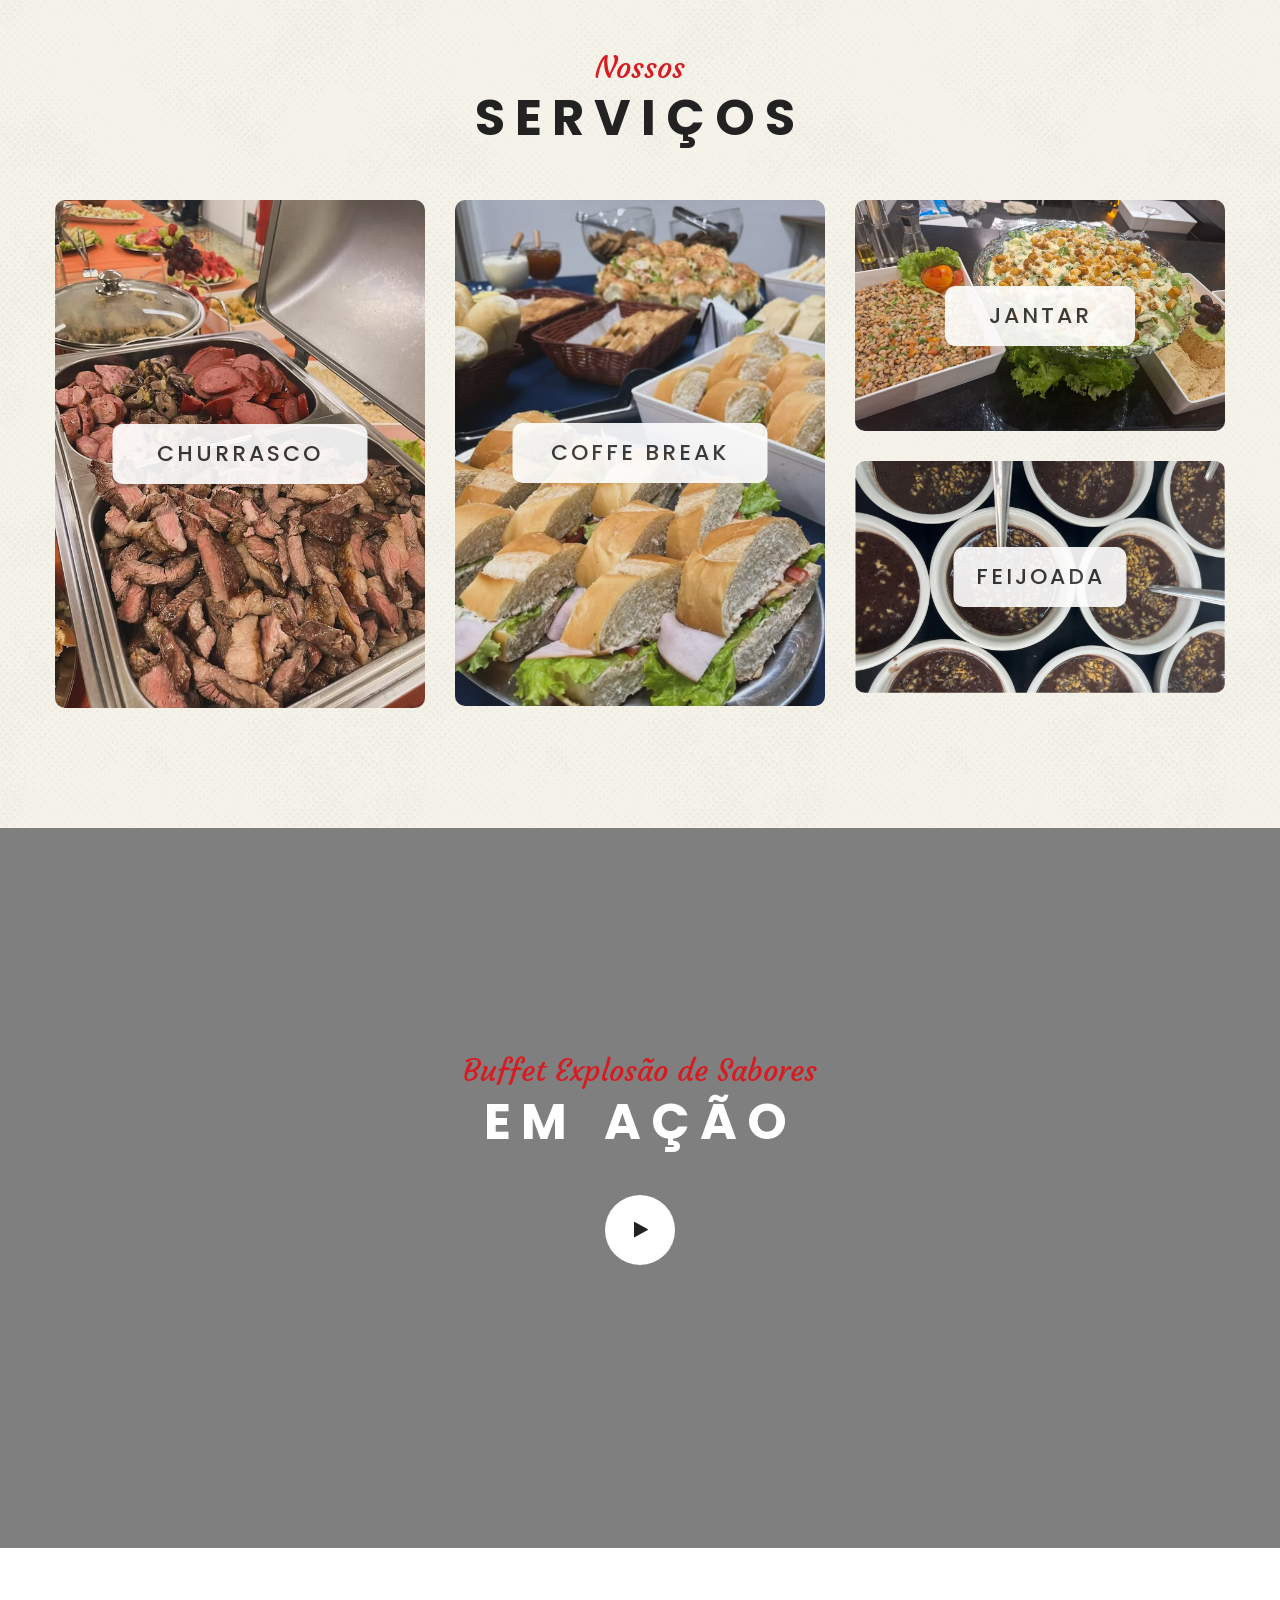
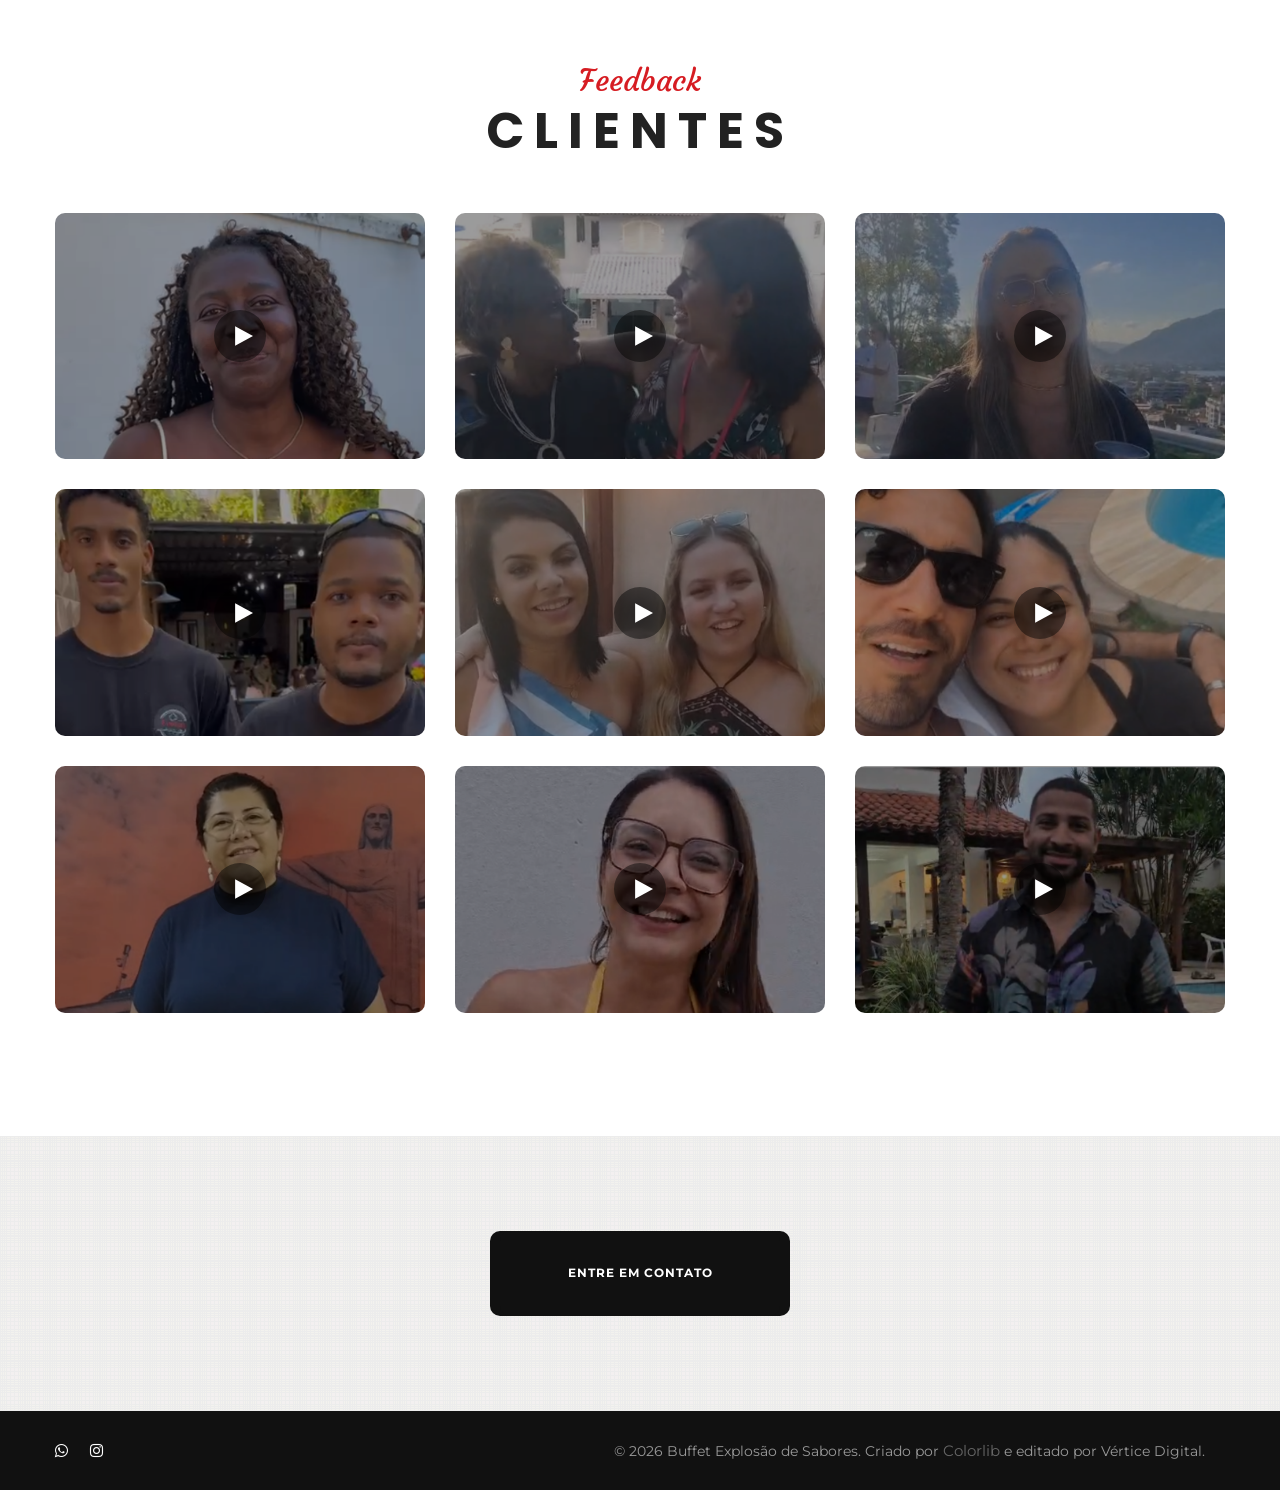
==== commit 2928b3f6: "atualiza index para adicionar seção de atuação e  planejamento" ====
--- a/index.html
+++ b/index.html
@@ -62,7 +62,7 @@
 									<a href="sobre.html">Sobre</a>
 								</li>
 							<li>
-								<a href="contrato.html">Contrato</a>
+								<a href="contrato.html">Empresa</a>
 							</li>
 							<li>
 								
@@ -109,7 +109,7 @@
 			</li>
 
 			<li class="t-center m-b-13">
-				<a href="contrato.html" class="txt19">Contrato</a>
+				<a href="contrato.html" class="txt19">Empresa</a>
 			</li>
 
 			<li class="t-center m-b-13">
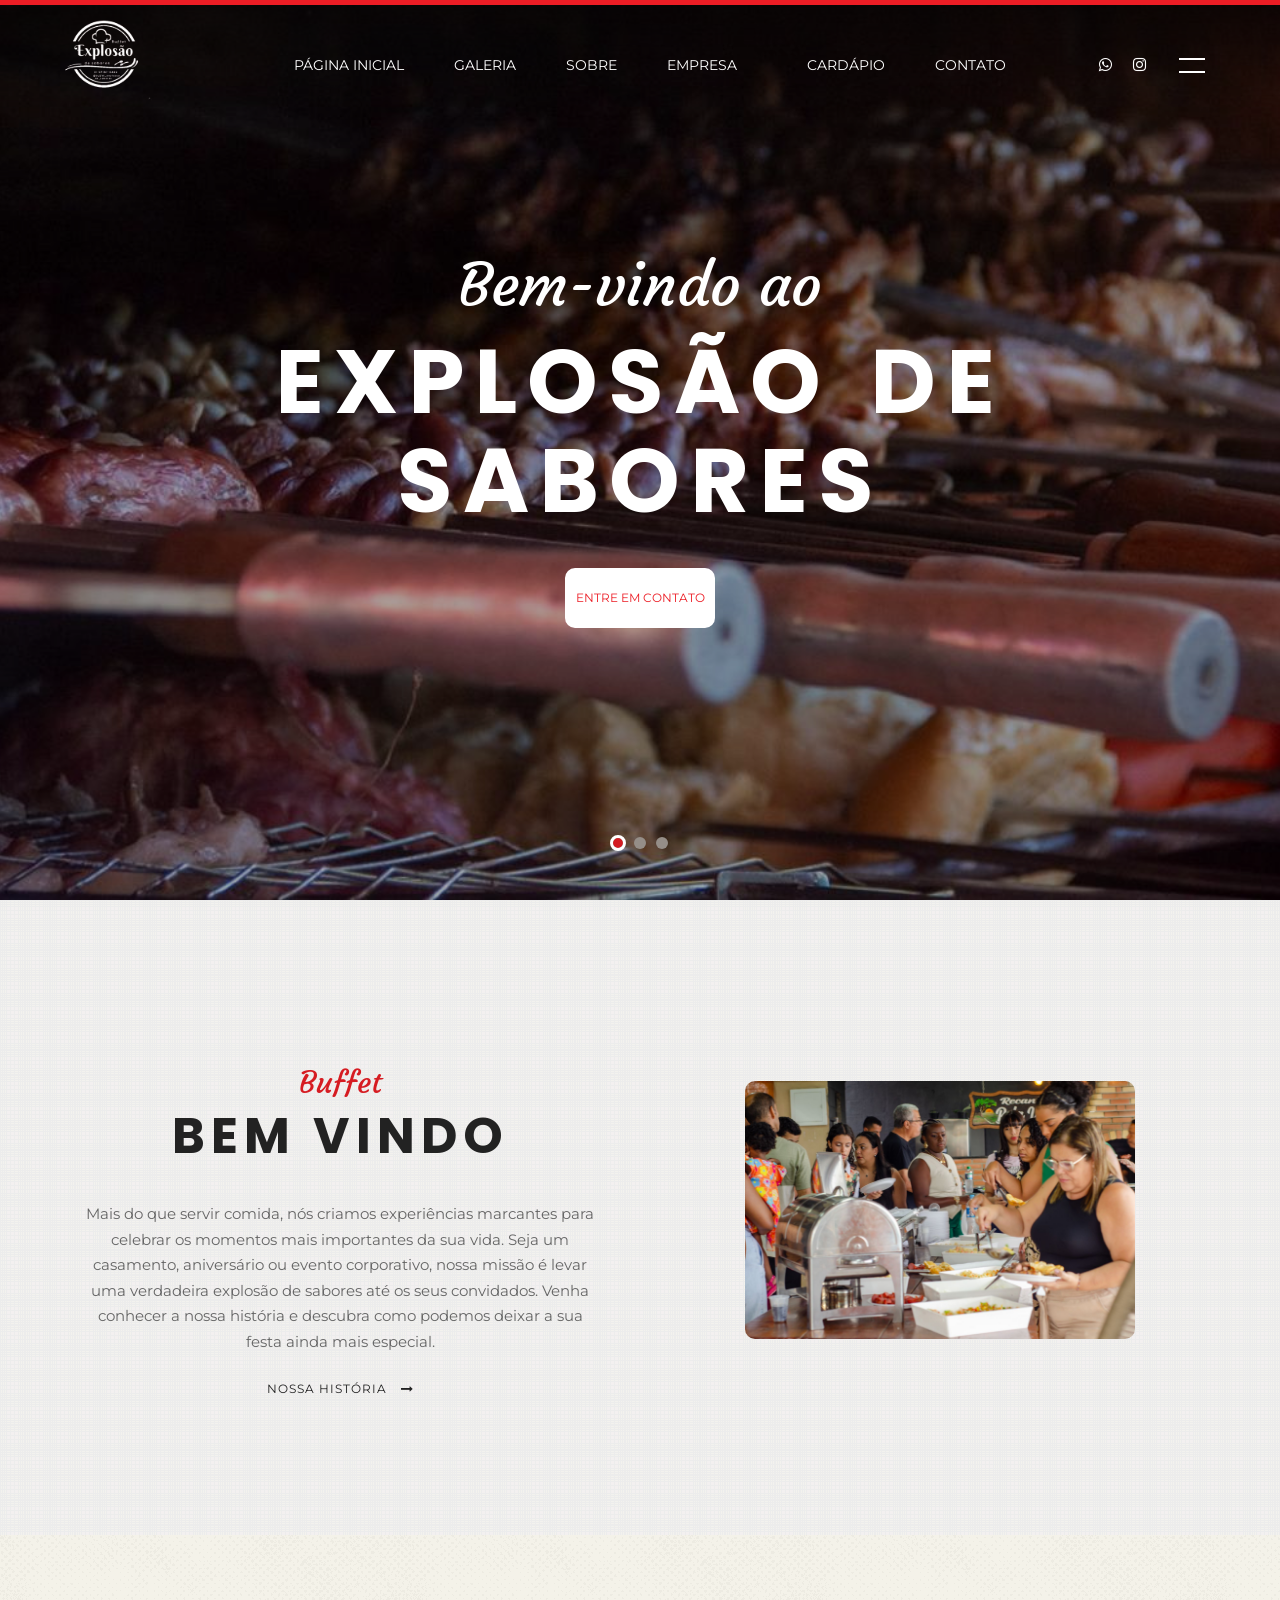
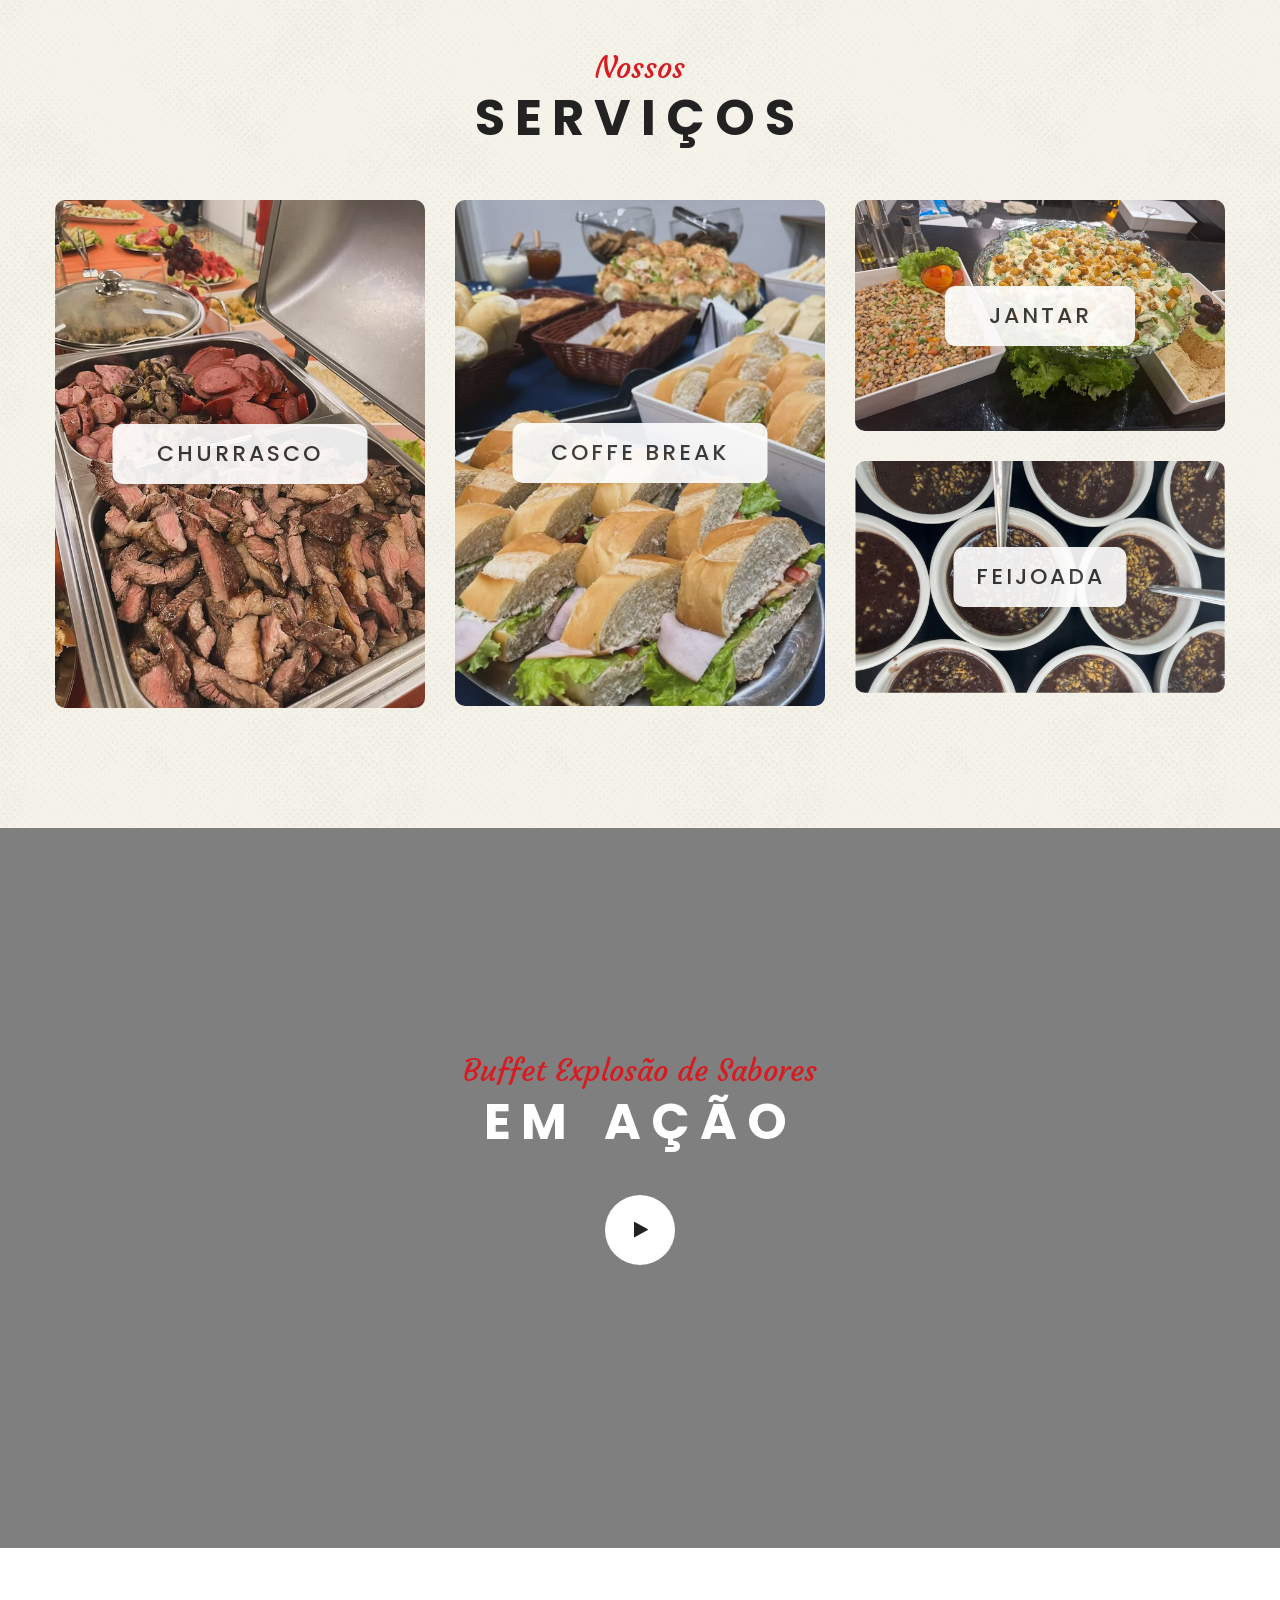
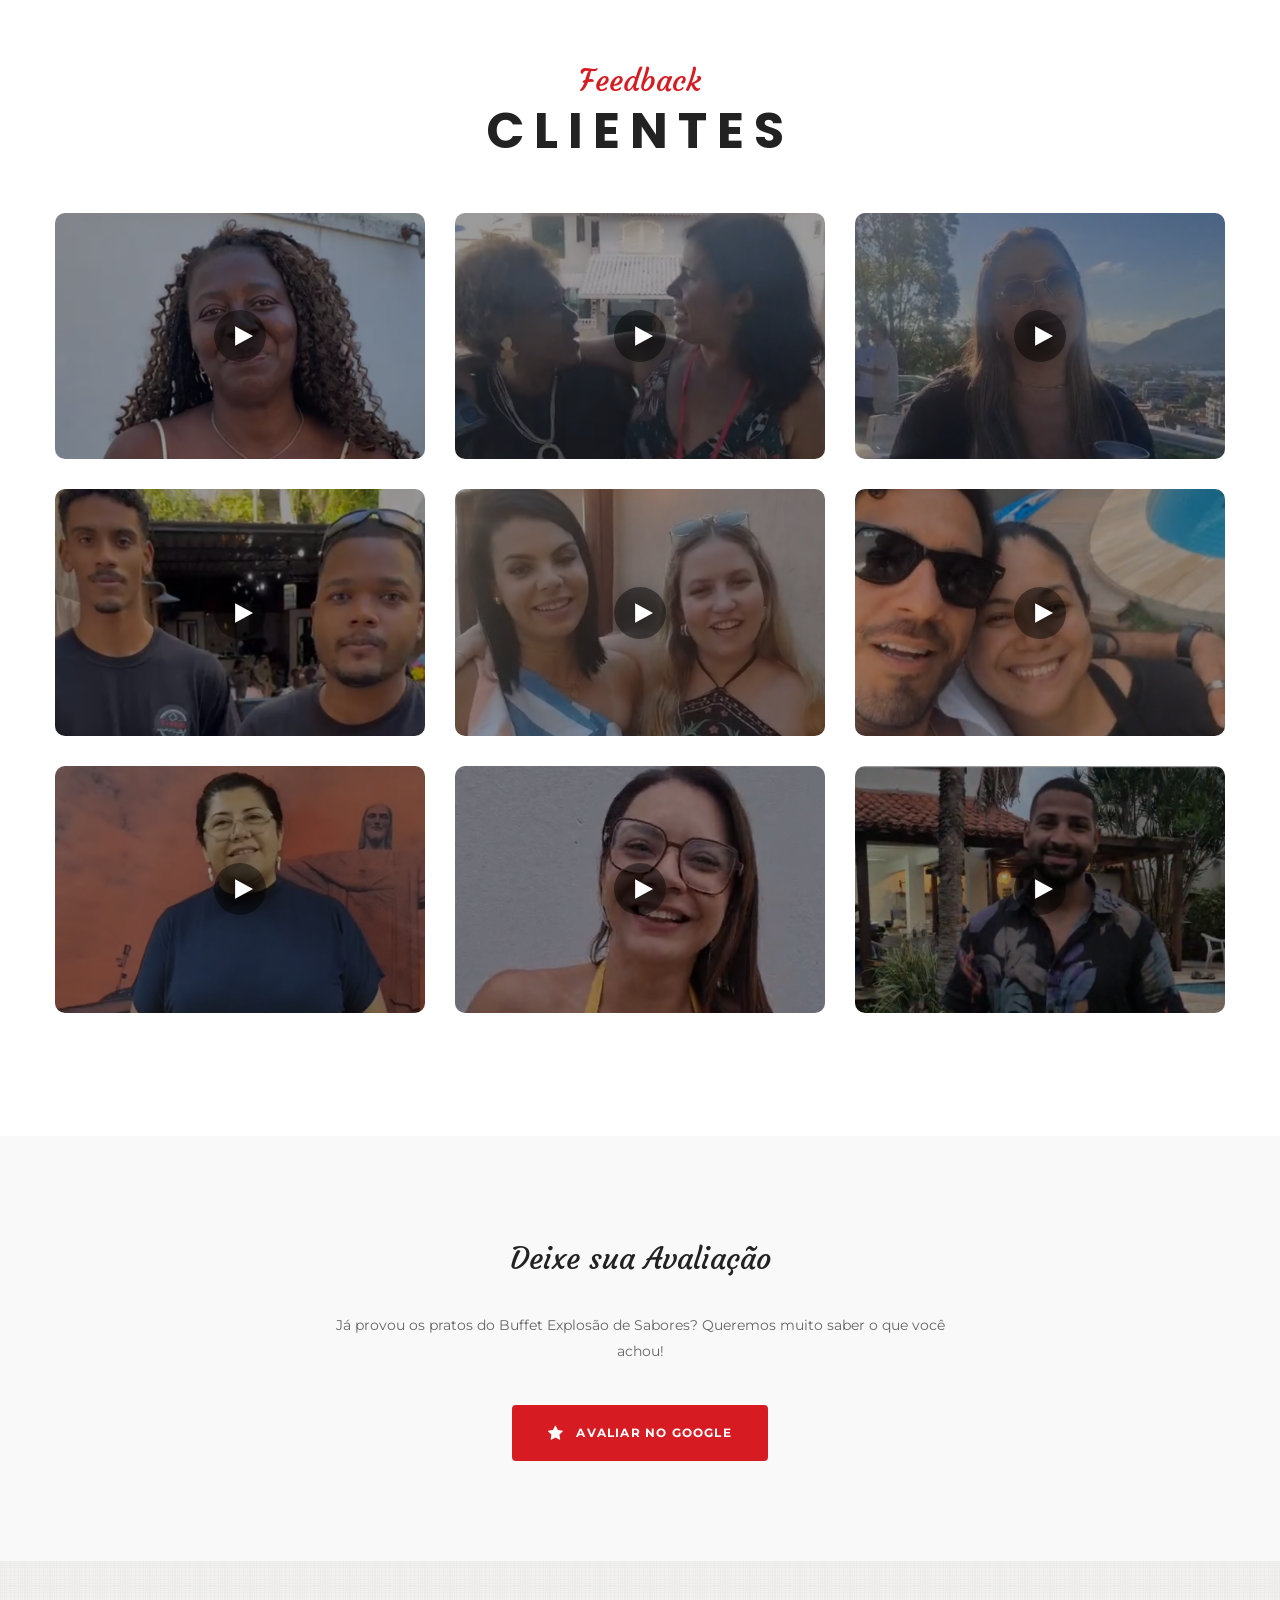
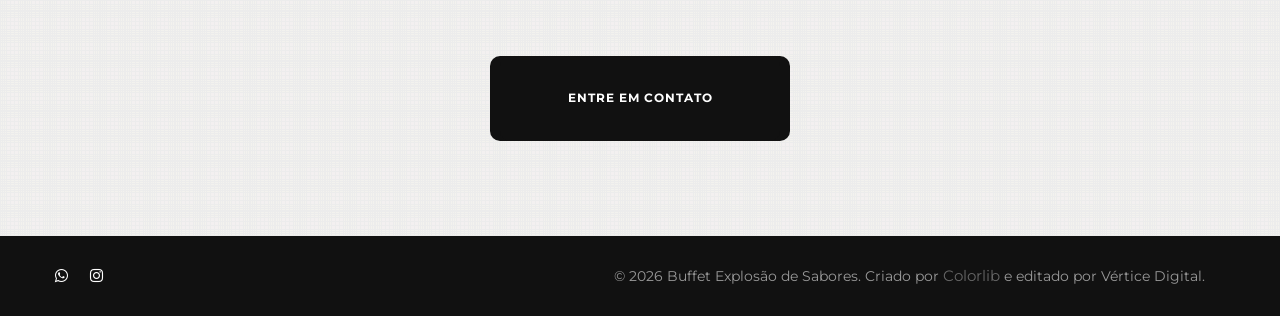
==== commit b0382db5: "tira seção de avaliação na pagina sobre e coloca na pagina index" ====
--- a/index.html
+++ b/index.html
@@ -604,6 +604,26 @@
 	</section>
 
 
+	<!-- ============================= AVALIACAO GOOGLE ============================= -->
+	<section style="background-color:#f9f9f9; padding:100px 15px;">
+		<div class="container">
+			<div class="t-center" style="max-width:620px; margin:0 auto;">
+				<h3 class="tit2 m-t-5 m-b-35" style="color:#222;">Deixe sua Avaliação</h3>
+
+				<p style="font-family:'Montserrat',sans-serif; font-size:14px; color:#666; line-height:1.9; margin-bottom:40px;">
+					Já provou os pratos do Buffet Explosão de Sabores? Queremos muito saber o que você achou!
+				</p>
+
+				<a href="https://share.google/YG98bsc2agc5KlgVZ" target="_blank" rel="noopener"
+				   style="display:inline-flex; align-items:center; gap:12px; background:#d61c22; color:#fff; font-family:'Montserrat',sans-serif; font-weight:700; font-size:12px; letter-spacing:0.1em; text-transform:uppercase; padding:18px 36px; border-radius:4px; text-decoration:none; transition:background 0.3s;">
+					<i class="fa fa-star" style="font-size:16px;"></i>
+					Avaliar no Google
+				</a>
+			</div>
+		</div>
+	</section>
+
+
 	<!-- Sign up -->
 	<div class="section-signup bg1-pattern p-t-85 p-b-85">
 
